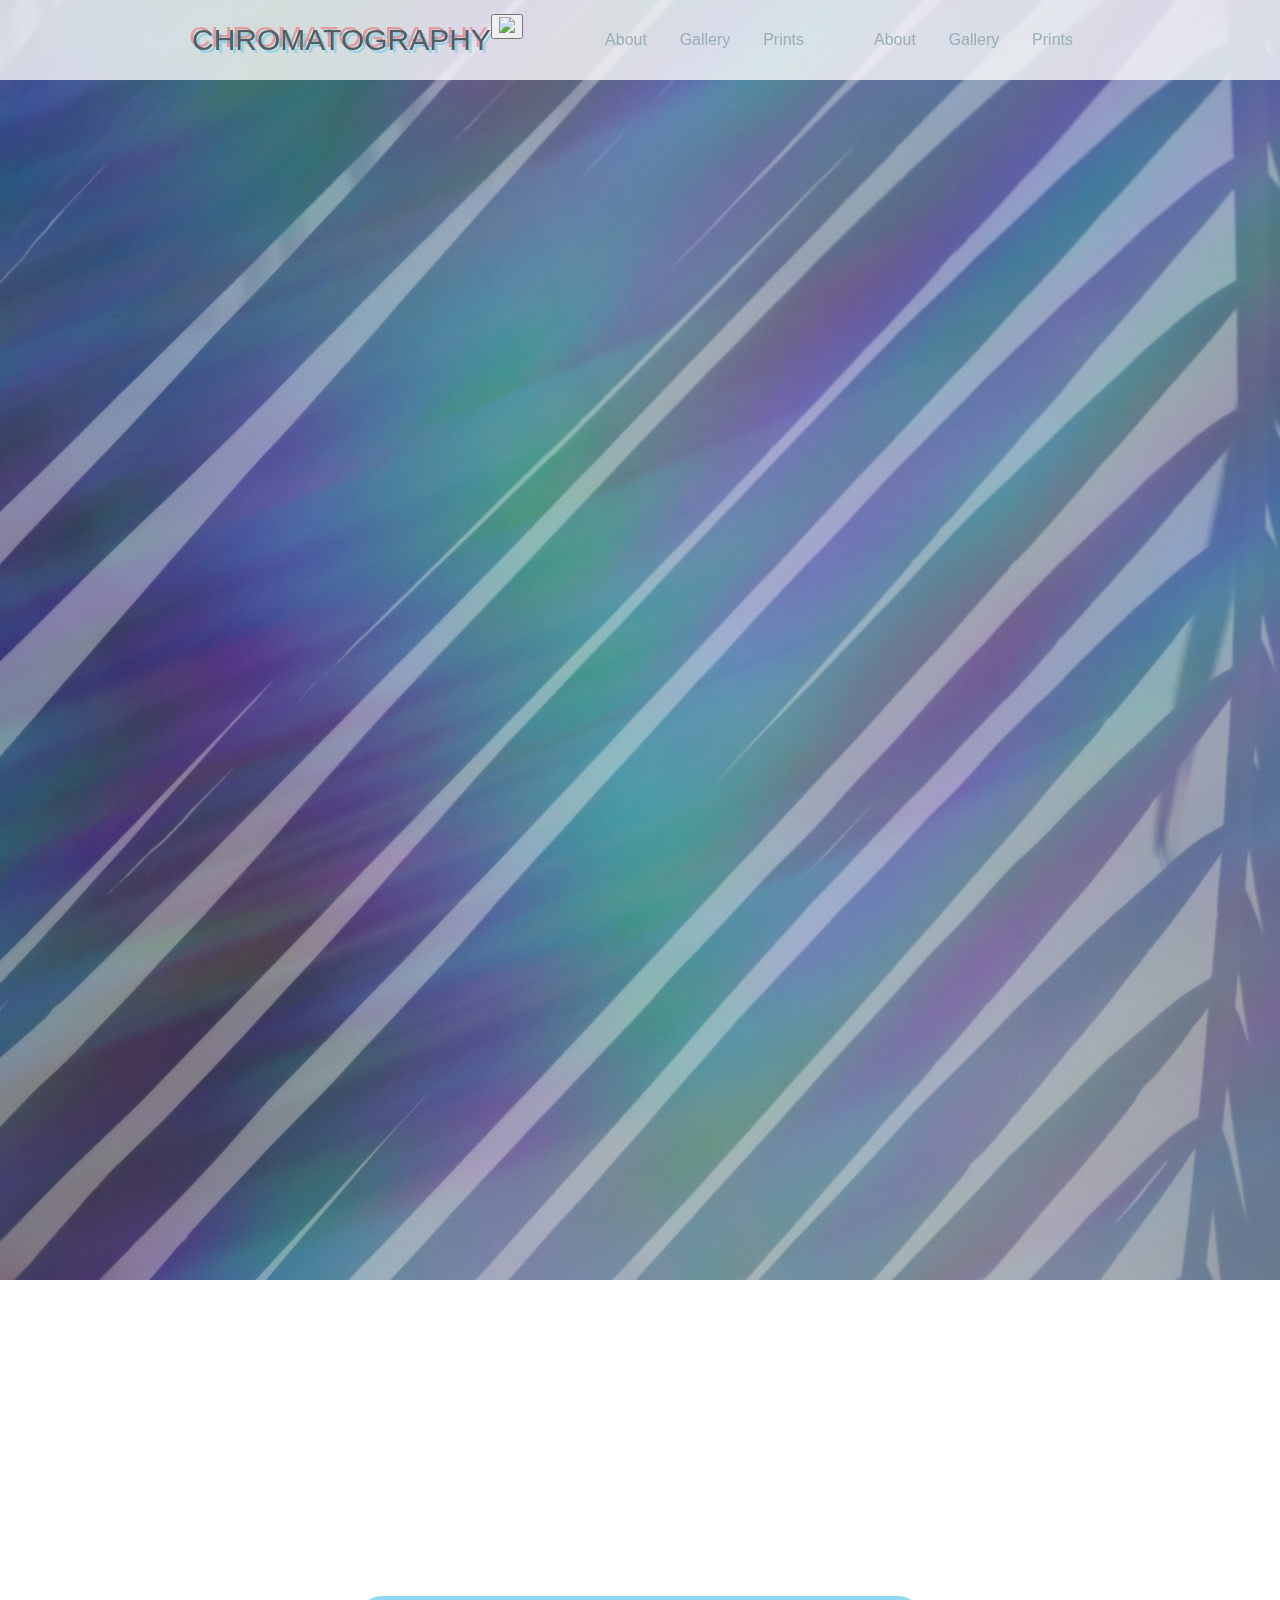
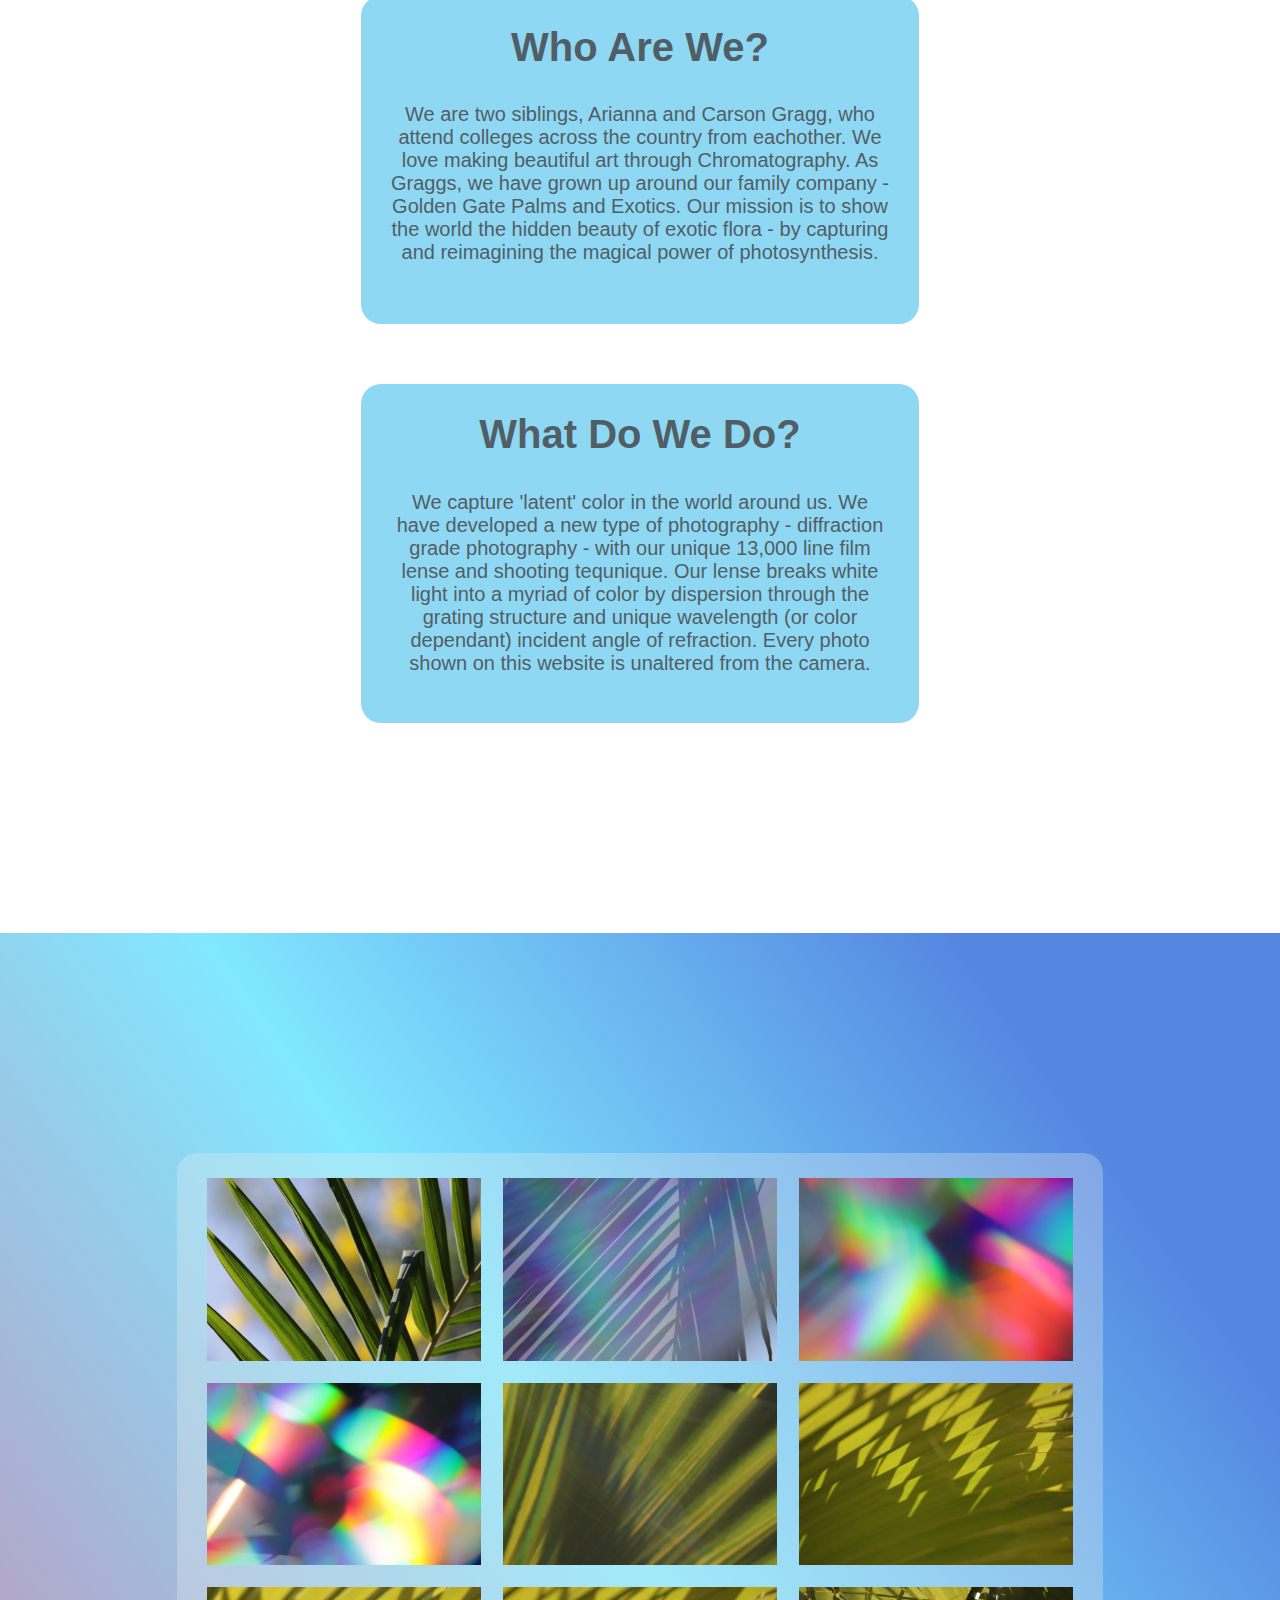
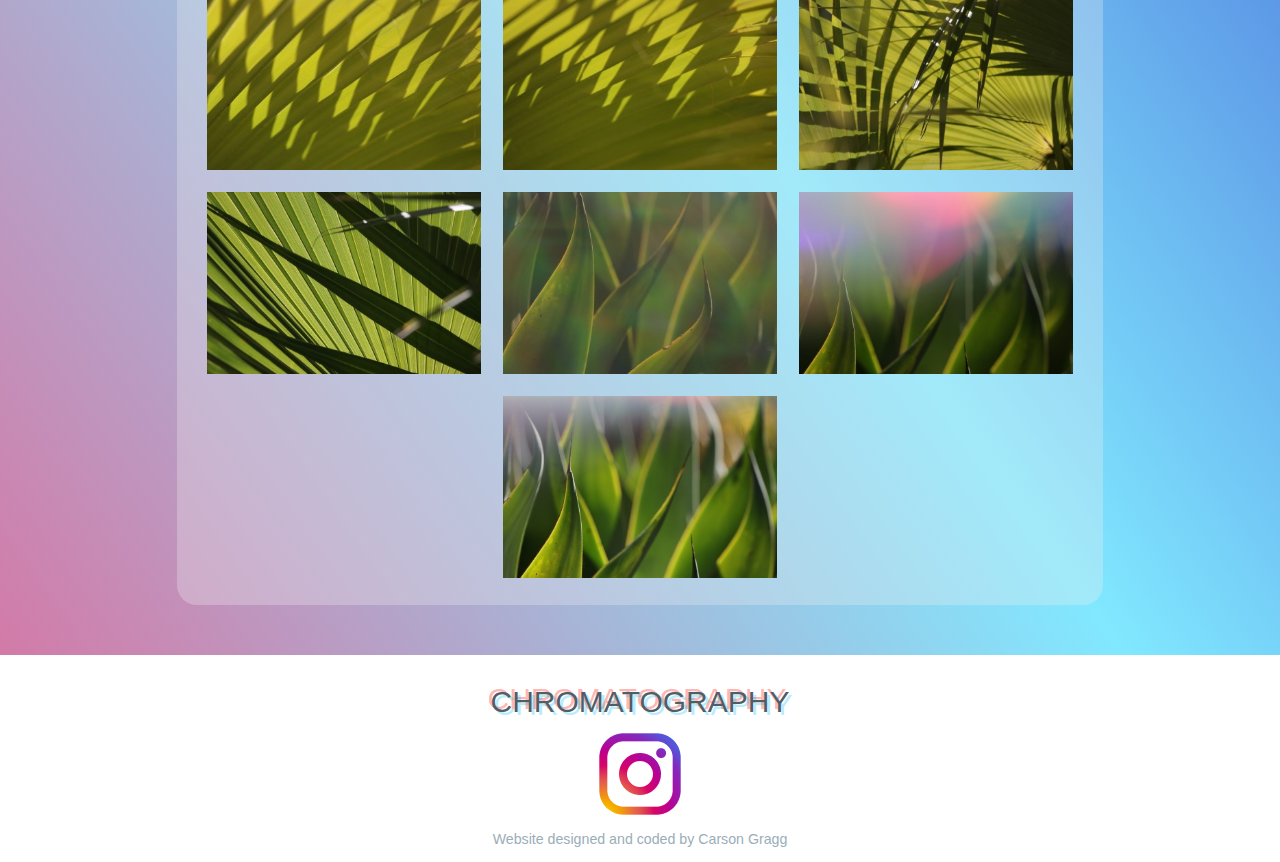
==== index.html @ 9934ed06 "Update index.html" ====
<!DOCTYPE html>
<html lang="en">
<title>CHROMATOGRAPHY</title>
<meta charset="UTF-8">
<meta name="viewport" content="width=device-width, initial-scale=1">
<link rel="stylesheet" href="style.css">
<link href="lightbox.min.css" rel="stylesheet" />
<link href="https://unpkg.com/aos@2.3.1/dist/aos.css" rel="stylesheet">
<style>
body {font-family: "Lato", sans-serif}
.mySlides {display: none}
</style>
<body>

<!-- Navbar -->




<!-- Page content -->
<div class="content" style="margin: 0 auto;">

  <!-- Automatic Slideshow Images -->
  <div class="mySlides display-container center">
    <div class="slide-container"><img class="slides" src="MainPhotos/2.JPG"></div>
    <div class="display-bottommiddle container text-white padding-32 hide-small">
    </div>
  </div>
  <div class="mySlides display-container center">
    <div class="slide-container"><img class="slides" src="MainPhotos/3.JPG"></div>
    <div class="display-bottommiddle container text-white padding-32 hide-small">
    </div>
  </div>
  <div class="mySlides display-container center">
    <div class="slide-container"><img class="slides" src="MainPhotos/13.JPG"></div>
    <div class="display-bottommiddle container text-white padding-32 hide-small">
    </div>
  </div>

<header id="header">
	<nav class="navbar">
		<nav class="navbar-container">
			<div class="nav-text">
				<a href="#top" target="_self">CHROMATOGRAPHY</a>
			</div>
			<div class="norm-nav">
				<ul>
					<a href="#about"><li>About</li></a>
					<a href="#gallery"><li>Gallery</li></a>
					<a href="#prints"><li>Prints</li></a>
				</ul>
			</div>
			<div class="mobile-nav">
				<button onclick="myFunction()" class="dropbtn"><img src="images/menu.png"></button>
				<ul>
					<a href="#about"><li>About</li></a>
					<a href="#gallery"><li>Gallery</li></a>
					<a href="#prints"><li>Prints</li></a>
				</ul>
			</div>
		</nav>
	</nav>
</header>

	<div class="about" id="about">
		<div class="container">
			<h1 data-aos="fade-down">WELCOME</h1>
			<div class="who">
				<h2>Who Are We?</h2>
				<p>We are two siblings, Arianna and Carson Gragg, who attend colleges across the country from eachother. We love making beautiful art through Chromatography. As Graggs, we have grown up around our family company - Golden Gate Palms and Exotics. Our mission is to show the world the hidden beauty of exotic flora - by capturing and reimagining the magical power of photosynthesis.</p><br>
			</div>
			<div class="what">
				<h2>What Do We Do?</h2>
				<p>We capture 'latent' color in the world around us. We have developed a new type of photography - diffraction grade photography - with our unique 13,000 line film lense and shooting tequnique. Our lense breaks white light into a myriad  of color by dispersion through the grating structure and unique wavelength (or color dependant) incident angle of refraction. Every photo shown on this website is unaltered from the camera.</p>
			</div>
		</div>
	</div>

	<div class="gallery" id="gallery">
		<h1 data-aos="fade-down">GALLERY</h1>
		<div class="gallery-container">
		  <a href="MainPhotos/1.JPG" data-lightbox="gal"><img src=MainPhotos/1s.jpg></a>
		  <a href="MainPhotos/2.JPG" data-lightbox="gal"><img src=MainPhotos/2s.jpg></a>
		  <a href="MainPhotos/3.JPG" data-lightbox="gal"><img src=MainPhotos/3s.jpg></a>
		  <a href="MainPhotos/4.JPG" data-lightbox="gal"><img src=MainPhotos/4s.jpg></a>
		  <a href="MainPhotos/5.JPG" data-lightbox="gal"><img src=MainPhotos/5s.jpg></a>
		  <a href="MainPhotos/6.JPG" data-lightbox="gal"><img src=MainPhotos/8s.jpg></a>
		  <a href="MainPhotos/7.JPG" data-lightbox="gal"><img src=MainPhotos/7s.jpg></a>
		  <a href="MainPhotos/8.JPG" data-lightbox="gal"><img src=MainPhotos/8s.jpg></a>
		  <a href="MainPhotos/9.JPG" data-lightbox="gal"><img src=MainPhotos/9s.jpg></a>
		  <a href="MainPhotos/10.JPG" data-lightbox="gal"><img src=MainPhotos/10s.jpg></a>
		  <a href="MainPhotos/11.JPG" data-lightbox="gal"><img src=MainPhotos/11s.jpg></a>
		  <a href="MainPhotos/13.JPG" data-lightbox="gal"><img src=MainPhotos/13s.jpg></a>
		  <a href="MainPhotos/12.JPG" data-lightbox="gal"><img src=MainPhotos/12s.jpg></a>
		</div>
    <div class="gallery-pad">
    </div>
	</div>

<!-- End Page Content -->
</div>

<!-- Footer -->
<footer>
  <div class="footer-container">
    <div class="nav-text">
      <a href="#top" target="_self">CHROMATOGRAPHY</a>
	  <a href="https://www.instagram.com/exoticflora_gallery/"><img src=images/ig.png></a>
	  <div>
	  </div>
      <p>Website designed and coded by Carson Gragg</p>
    </div>
	<div class="instagram">
	</div>
  </div>
</footer>





<script>
// Automatic Slideshow - change image every 4 seconds
var myIndex = 0;
carousel();

function carousel() {
  var i;
  var x = document.getElementsByClassName("mySlides");
  for (i = 0; i < x.length; i++) {
    x[i].style.display = "none";
  }
  myIndex++;
  if (myIndex > x.length) {myIndex = 1}
  x[myIndex-1].style.display = "block";
  setTimeout(carousel, 4000);
}




</script>

<script src="scripts.js" type="text/javascript"></script>
<script src="lightbox-plus-jquery.min.js" type="text/javascript"></script>
<script src="https://unpkg.com/aos@2.3.1/dist/aos.js"></script>

<script>
    lightbox.option({
      'disableScrolling': true;
      'wrapAround': true
    })
</script>
<script>
  AOS.init();
</script>
</body>
</html>
---- style.css ----
@import url('https://fonts.googleapis.com/css2?family=Roboto+Condensed:wght@300&display=swap')

*{
	margin:0;
	padding:0;
	box-sizing:border-box;
}

html{
	font-size: 10px;
	font-family: 'Roberto Condensed', halvetica, san-serif;
	scroll-behavior: smooth;
}

body{
	margin:0;
	background-color: #FFF;
}

.header{
	width: calc(100%-0px);
}

.navbar{
	background: transparent url(https://static.parastorage.com/services/skins/2.1229.80/images/wysiwyg/core/themes/base/shiny2button_bg.png) center bottom repeat-x;
	background-color: rgba(250,250,250,.8);
	width: 100%;
	height: 80px;
	font-weight: 100;
	line-height: 6rem;
	font-family: Arial,Helvetica,sans-serif;
	position: fixed;
	top: 0;
	margin: 0 auto;
	z-index: 3;
}

.navbar-container{
	width: 70%;
	margin: 0 auto;
	min-width: 350px;
}

.navbar ul{
	float: right;
	list-style: none;
	margin:0;
}

.navbar ul a li{
	display: inline-block;
	padding: 0 1.5rem;
	padding-top: 10px;
	padding-bottom: 8px;
}

.navbar ul a{
	text-decoration: none;
	color: rgb(154,174,184);
	font-size: 16px;
	cursor: pointer;
}

.navbar ul li:hover{
	background-color: rgba(10, 189, 240, 0.298039);
	color: #fff;
}

.nav-text{
	float: left;
	margin-top: 10px;

}

.nav-text a{

	color: rgb(81,94,101);
	text-shadow:rgba(10, 189, 240, 0.298039) 3px 3px 0px, rgba(254, 1, 1, 0.298039) -3px -3px 0px;
	font-size: 30px;
	text-decoration: none;
}

.about{
  padding-bottom: 200px;
	background-color: #FFF;
	text-align: Center;
}

h1{
	padding-top: 70px;
	padding-bottom: 70px;
	font-size: 70px;
	color: #FFF;
	text-shadow:rgba(10, 189, 240, 0.298039) 3px 3px 0px, rgba(254, 1, 1, 0.298039) -3px -3px 0px;
	min-width: 350px;
}

.who{
	background-color: rgba(44,181,232,.53);
	width:90%;
  padding: 5%;
  margin: 0 auto;
  margin-bottom: 60px;
  border-radius: 20px;
	max-width: 500px;
}

.who h2{
	margin-top:0;
}

.what{
	background-color: rgba(44,181,232,.53);
	width:90%;
	max-width: 500px;
	padding: 5%;
  margin: 0 auto;
  margin-bottom: 10px;
  border-radius: 20px;
}

.what h2{
	margin-top:0;
}

.gallery{
	background: linear-gradient(55deg, #d37aa8 0%, #81e8ff 51%, #5587e1 85%);
	text-align: center;
}

.gallery h1{
	margin:0;
}

.gallery-container{
	background-color: rgba(240,240,240,.3);
	width:70%;
	min-width: 350px;
	margin: 0 auto;
	padding:15px;
  border-radius: 20px;
}

.gallery-container img{
  min-width: 200px;
  max-width: 400px;
	width:30.5%;
  padding:10px;
	transition: .7s;
}

.gallery-container img:hover{
	transform: scale(1.03);
	filter:hue-rotate(15deg);
	filter:drop-shadow(0px 0px 10px gray);
}

.gallery-pad{
  height: 50px;
}

footer img{
	margin-top: 5px;
}

.footer-container{
  width: 350px;
  margin: 0 auto;
  text-align: center;
  padding-top: 20px;
  padding-bottom: 20px;
}

footer p{
  color: rgb(154,174,184);
  font-size: 14.2px;
  margin-top: 0;
  margin-bottom: 15px;
}

h2{
	font-size: 40px;
	color: rgb(81,94,101);
}

p{
	font-size: 20px;
	color: rgb(81,94,101);
}

.container{
	width: 45%;
	min-width:350px;
	margin: 0 auto;
}

@media only screen and (max-width:1118px) {
  /* For tablets: */
  .gallery-container img{
	 width:45%;
  }
}
@media only screen and (max-width:650px) {
  /* For mobile phones: */
    .gallery-container img{
	 width:96%;
  }
	h1{
		font-size:60px;
	}
	.what{
		border-radius: 0px;
	}
	.who{
		border-radius: 0px;
	}
	.container{
		width:100%;
	}
	.gallery-container{
		border-radius: 0px;
		padding-left: 0px;
		padding-right: 0px;
	}
	.gallery-container img{
		
		padding-left: 0px;
		padding-right: 0px;
	}
  }
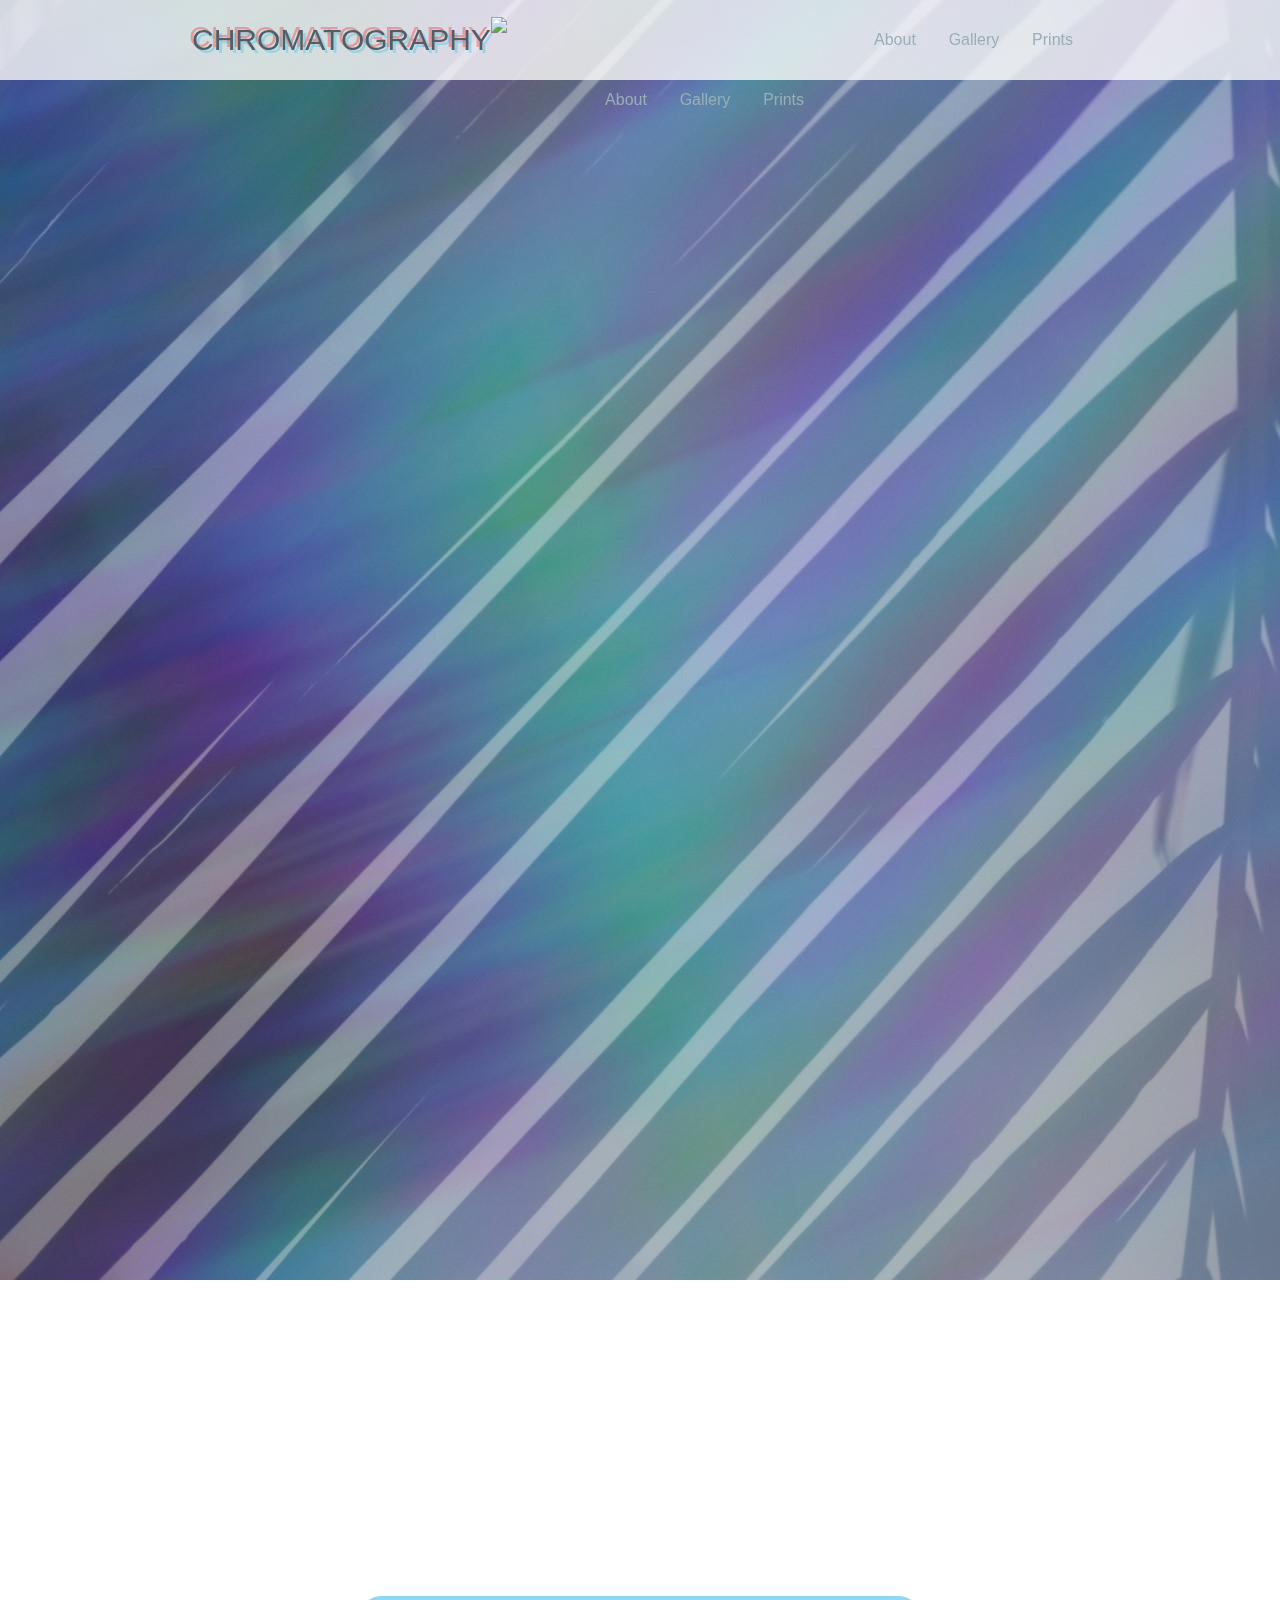
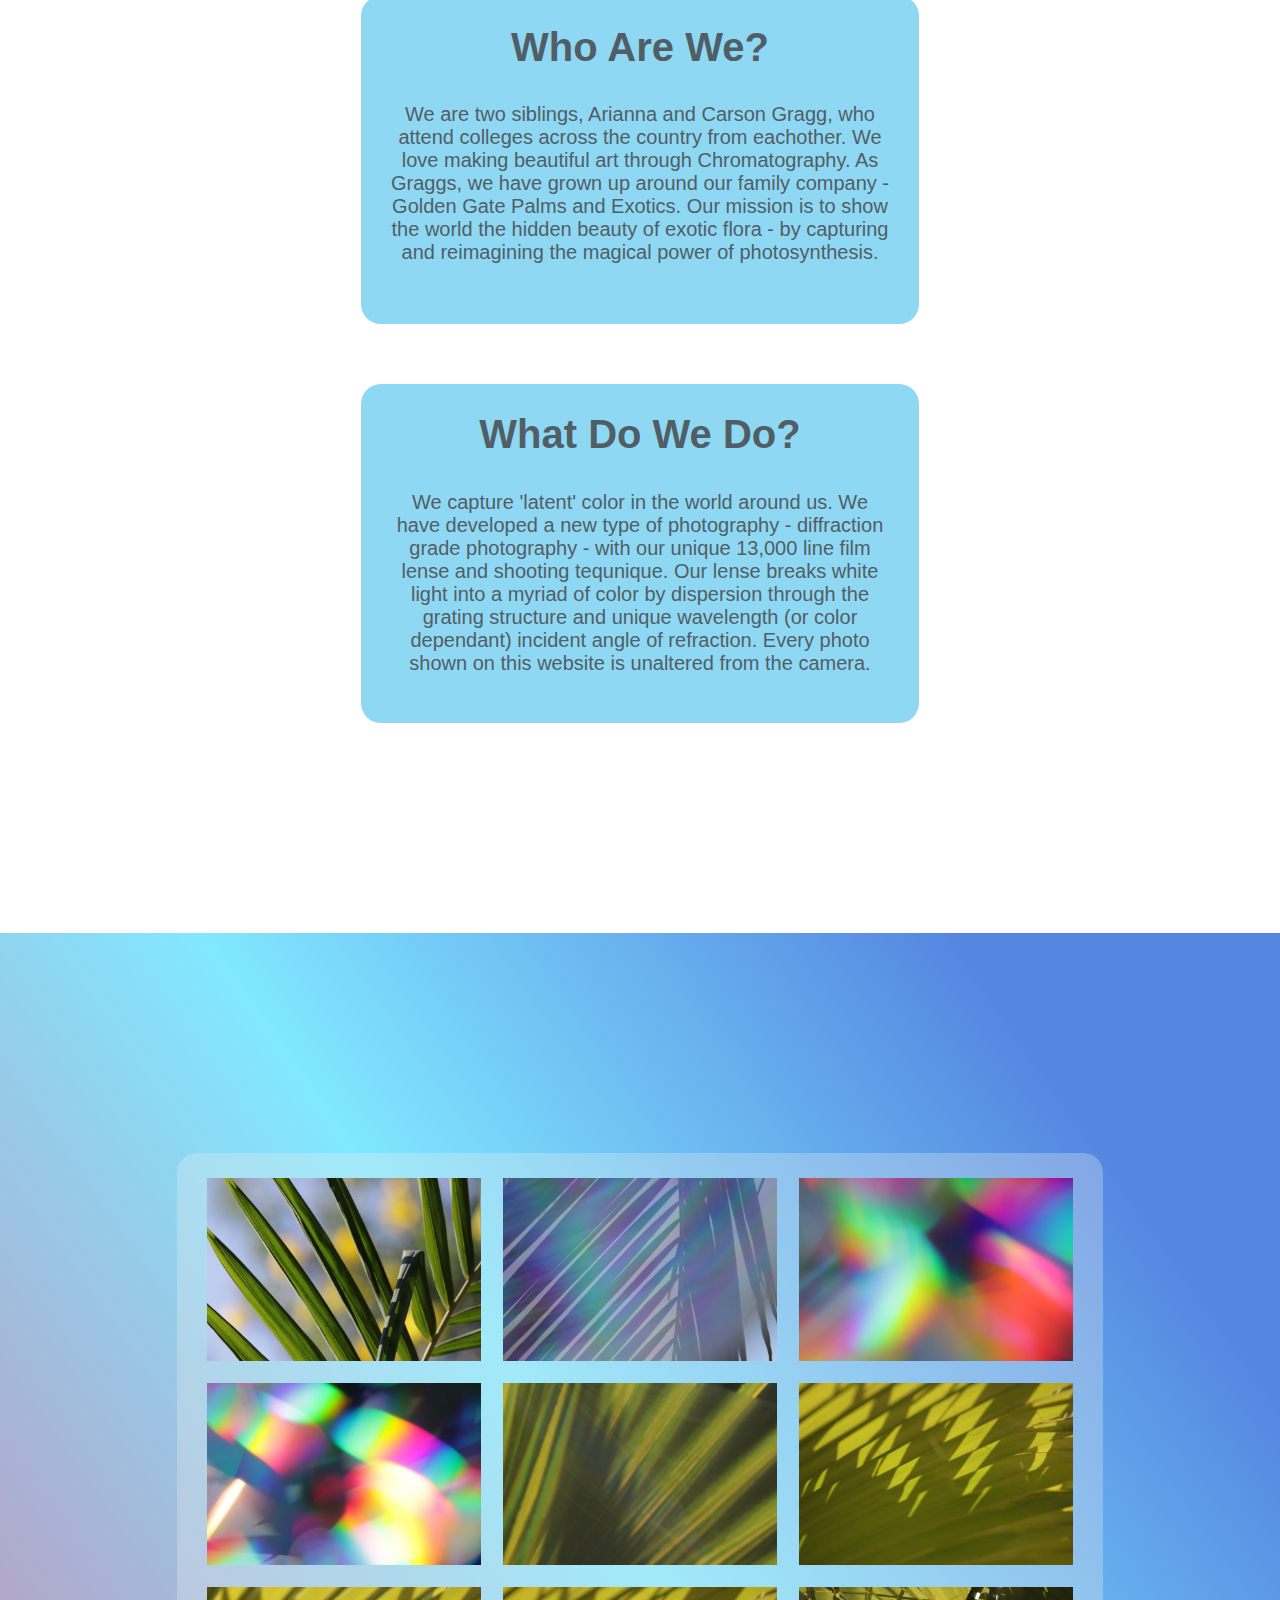
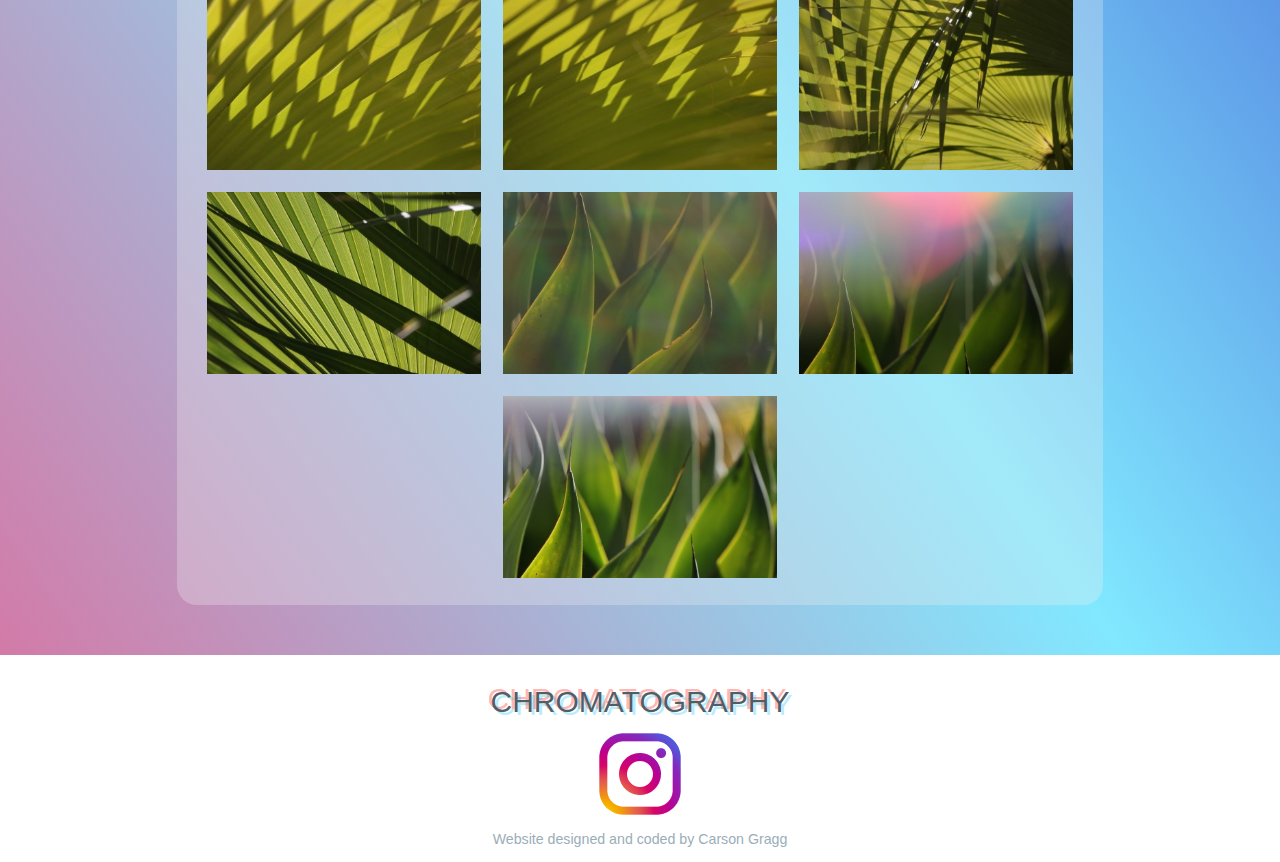
==== commit 1c1dec85: "Update index.html" ====
--- a/index.html
+++ b/index.html
@@ -51,8 +51,8 @@
 				</ul>
 			</div>
 			<div class="mobile-nav">
-				<button onclick="myFunction()" class="dropbtn"><img src="images/menu.png"></button>
-				<ul>
+				<div onclick="myFunction()" class="dropbtn"><img src="images/menu.png"></div>
+				<ul class="dropdown" id="myDropdown">
 					<a href="#about"><li>About</li></a>
 					<a href="#gallery"><li>Gallery</li></a>
 					<a href="#prints"><li>Prints</li></a>
@@ -136,8 +136,27 @@
   setTimeout(carousel, 4000);
 }
 
+</script>
+<script>
+/* When the user clicks on the button,
+toggle between hiding and showing the dropdown content */
+function myFunction() {
+  document.getElementById("myDropdown").classList.toggle("show");
+}
 
-
+// Close the dropdown menu if the user clicks outside of it
+window.onclick = function(event) {
+  if (!event.target.matches('.dropbtn')) {
+    var dropdowns = document.getElementsByClassName("dropdown-content");
+    var i;
+    for (i = 0; i < dropdowns.length; i++) {
+      var openDropdown = dropdowns[i];
+      if (openDropdown.classList.contains('show')) {
+        openDropdown.classList.remove('show');
+      }
+    }
+  }
+}
 
 </script>
 
@@ -147,7 +166,7 @@
 
 <script>
     lightbox.option({
-      'disableScrolling': true;
+      'disableScrolling': true
       'wrapAround': true
     })
 </script>
@@ -156,4 +175,3 @@
 </script>
 </body>
 </html>
-	
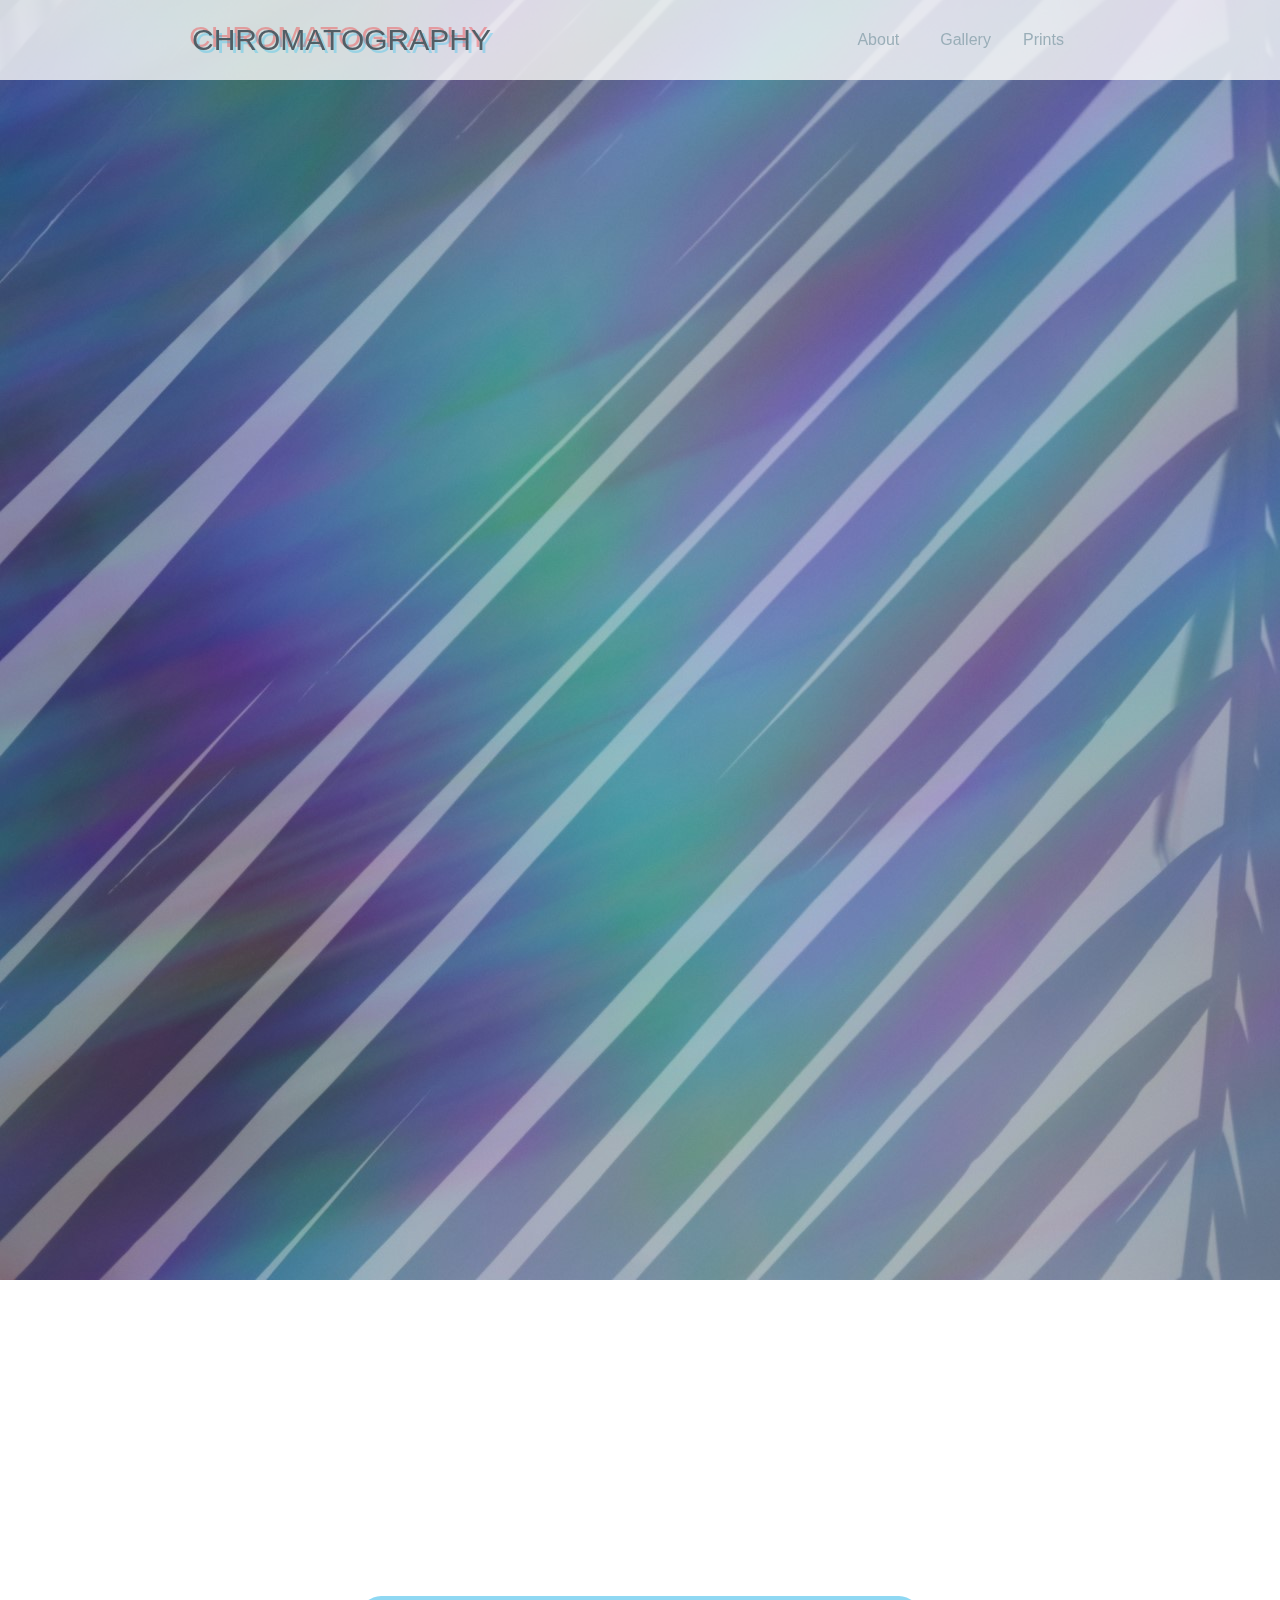
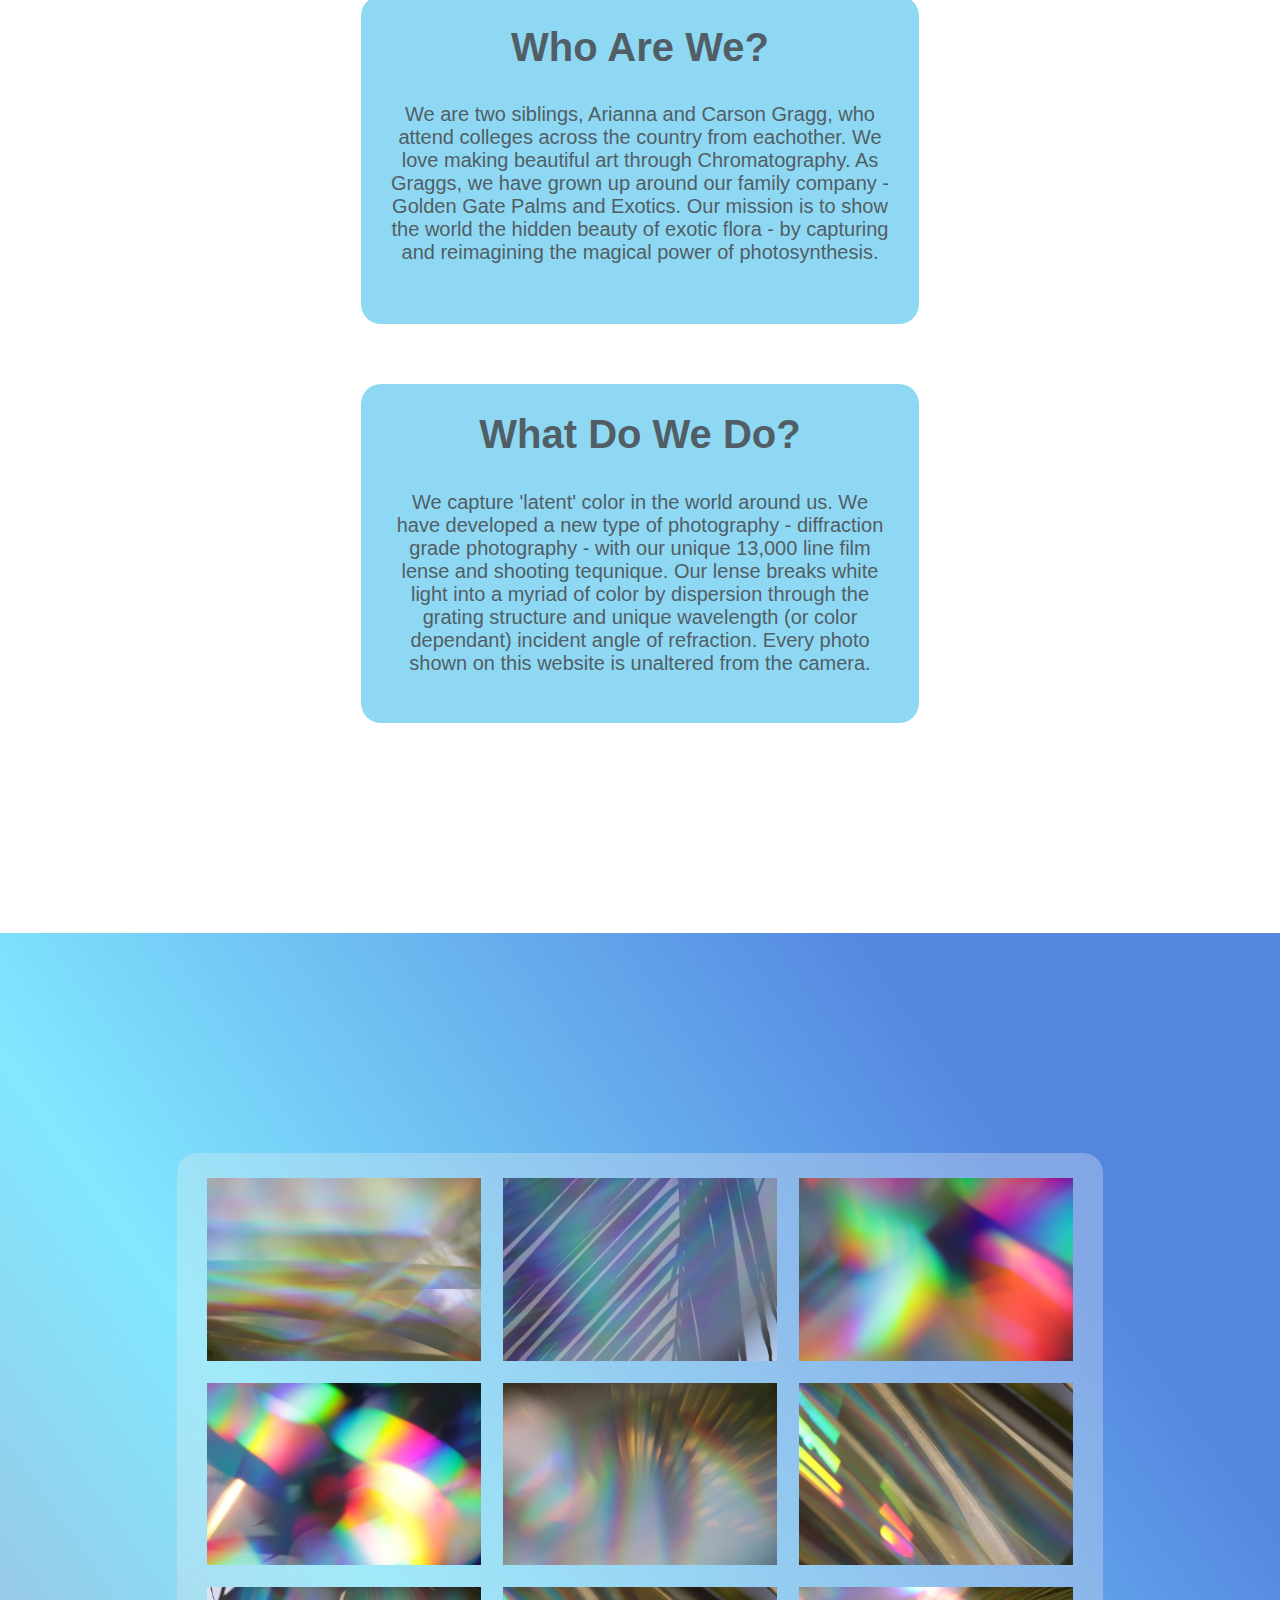
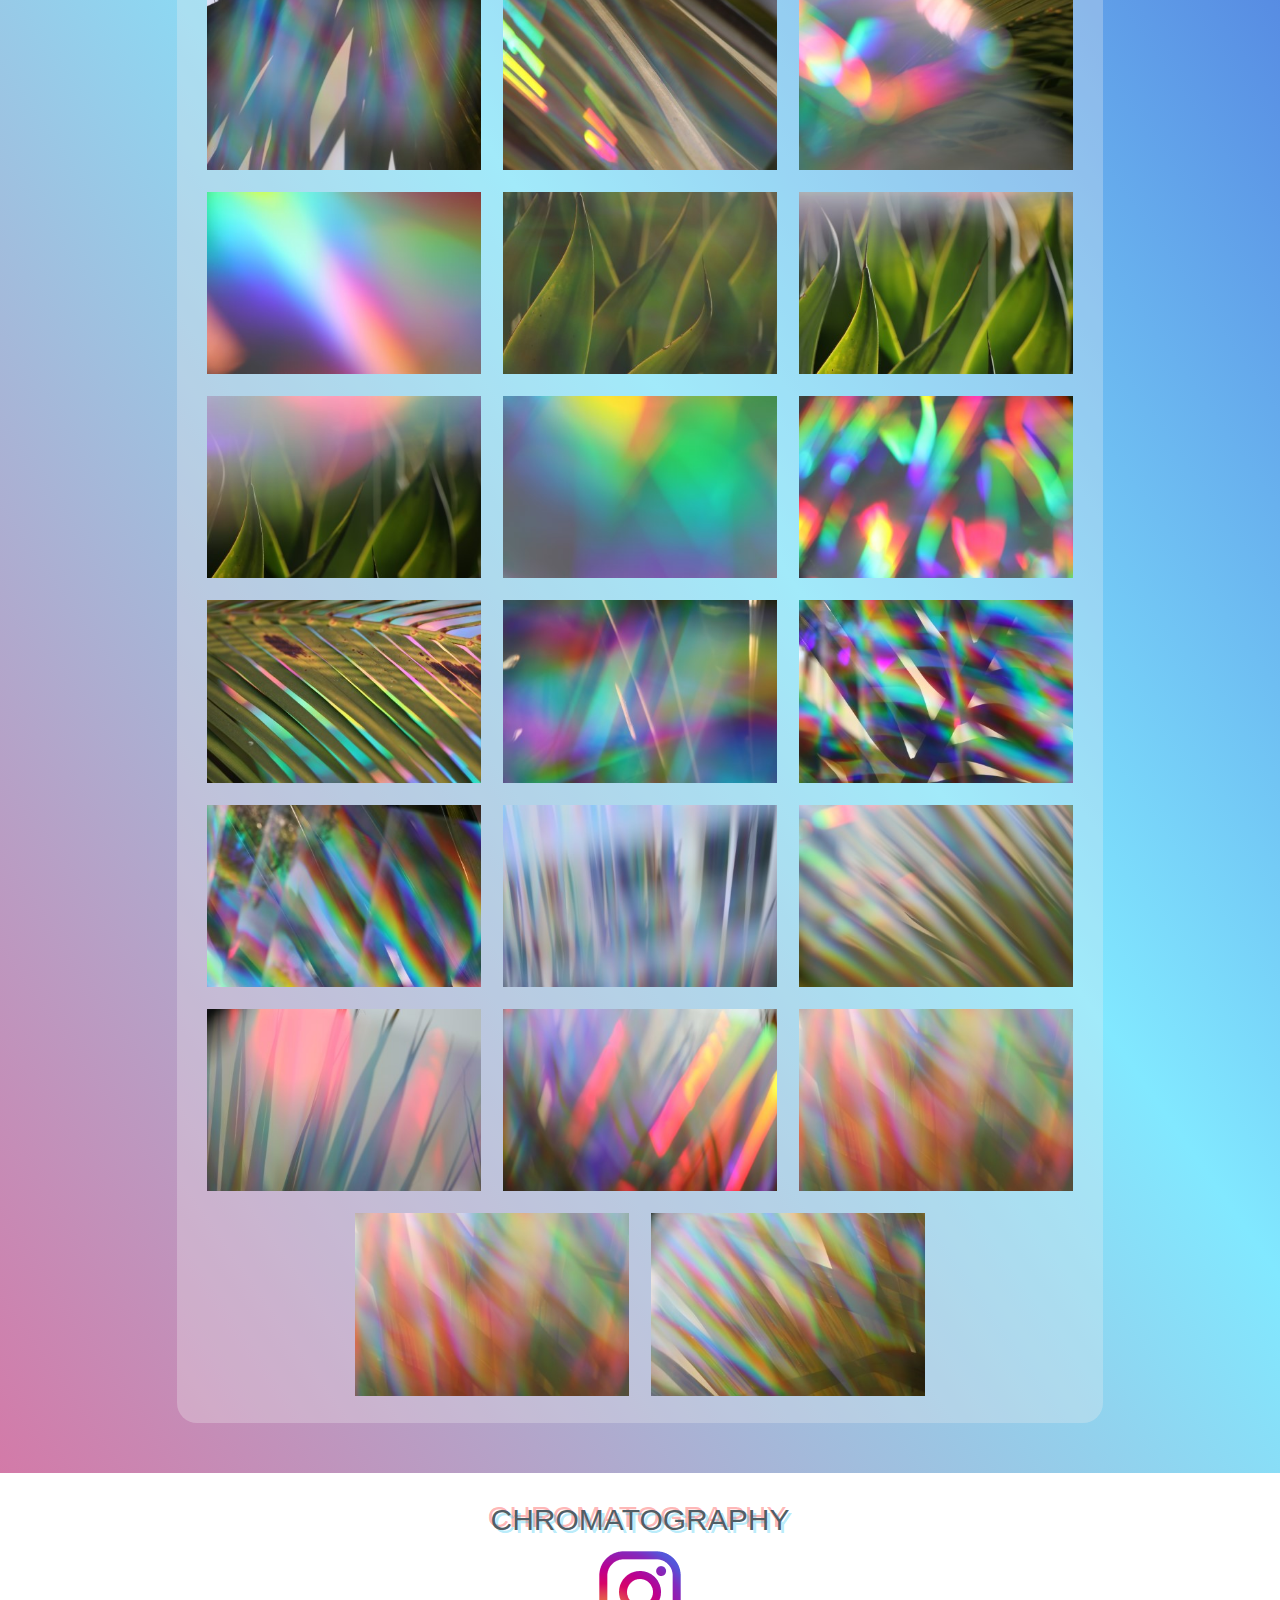
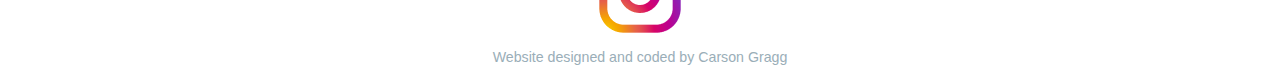
==== commit 048bc0b1: "Update index.html" ====
--- a/index.html
+++ b/index.html
@@ -90,8 +90,21 @@
 		  <a href="MainPhotos/9.JPG" data-lightbox="gal"><img src=MainPhotos/9s.jpg></a>
 		  <a href="MainPhotos/10.JPG" data-lightbox="gal"><img src=MainPhotos/10s.jpg></a>
 		  <a href="MainPhotos/11.JPG" data-lightbox="gal"><img src=MainPhotos/11s.jpg></a>
+		  <a href="MainPhotos/12.JPG" data-lightbox="gal"><img src=MainPhotos/12s.jpg></a>
 		  <a href="MainPhotos/13.JPG" data-lightbox="gal"><img src=MainPhotos/13s.jpg></a>
-		  <a href="MainPhotos/12.JPG" data-lightbox="gal"><img src=MainPhotos/12s.jpg></a>
+		  <a href="MainPhotos/14.JPG" data-lightbox="gal"><img src=MainPhotos/14s.jpg></a>
+		  <a href="MainPhotos/15.JPG" data-lightbox="gal"><img src=MainPhotos/15s.jpg></a>
+		  <a href="MainPhotos/16.JPG" data-lightbox="gal"><img src=MainPhotos/16s.jpg></a>
+		  <a href="MainPhotos/17.JPG" data-lightbox="gal"><img src=MainPhotos/17s.jpg></a>
+		  <a href="MainPhotos/18.JPG" data-lightbox="gal"><img src=MainPhotos/18s.jpg></a>
+		  <a href="MainPhotos/19.JPG" data-lightbox="gal"><img src=MainPhotos/19s.jpg></a>
+		  <a href="MainPhotos/20.JPG" data-lightbox="gal"><img src=MainPhotos/20s.jpg></a>
+		  <a href="MainPhotos/21.JPG" data-lightbox="gal"><img src=MainPhotos/21s.jpg></a>
+		  <a href="MainPhotos/22.JPG" data-lightbox="gal"><img src=MainPhotos/22s.jpg></a>
+		  <a href="MainPhotos/23.JPG" data-lightbox="gal"><img src=MainPhotos/23s.jpg></a>
+		  <a href="MainPhotos/24.JPG" data-lightbox="gal"><img src=MainPhotos/24s.jpg></a>
+		  <a href="MainPhotos/25.JPG" data-lightbox="gal"><img src=MainPhotos/25s.jpg></a>
+		  <a href="MainPhotos/26.JPG" data-lightbox="gal"><img src=MainPhotos/26s.jpg></a>
 		</div>
     <div class="gallery-pad">
     </div>
--- a/style.css
+++ b/style.css
@@ -41,6 +41,40 @@
 	min-width: 350px;
 }
 
+.mobile-nav{
+	display: none;
+	float: right;
+	position: relative;
+}
+
+.mobile-nav img{
+	width: 69px;
+	margin-top:4px;
+}
+
+.dropbtn{
+	width: 80.69px;
+}
+
+.dropdown{
+	display: none;
+	top: 80px;
+	float: left;
+  background-color: #f1f1f1;
+  box-shadow: 0px 8px 16px 0px rgba(0,0,0,0.2);
+  z-index: 1;
+  margin: 0;
+  padding: 0;
+}
+
+.mobile-nav a {
+  color: black;
+  text-decoration: none;
+  display: block;
+}
+
+.show {display:block;}
+
 .navbar ul{
 	float: right;
 	list-style: none;
@@ -52,6 +86,7 @@
 	padding: 0 1.5rem;
 	padding-top: 10px;
 	padding-bottom: 8px;
+	width: 50px;
 }
 
 .navbar ul a{
@@ -194,11 +229,37 @@
 	margin: 0 auto;
 }
 
+
+.slide-container{
+	height: 100%;
+	width: 100%;
+	overflow: hidden;
+}
+
+.slides{
+	margin: 0 auto;
+}
+
 @media only screen and (max-width:1118px) {
   /* For tablets: */
   .gallery-container img{
 	 width:45%;
   }
+}
+@media only screen and (max-width:850px){
+	
+	.norm-nav{
+		display: none;
+	}
+	.mobile-nav{
+		display: inline-block;
+	}
+	.navbar ul{
+		float: left;
+	}
+	.navbar-container{
+		width:95%;
+	}
 }
 @media only screen and (max-width:650px) {
   /* For mobile phones: */
@@ -221,11 +282,20 @@
 		border-radius: 0px;
 		padding-left: 0px;
 		padding-right: 0px;
+		width: 100%;
+		margin: 0;
 	}
 	.gallery-container img{
 		
 		padding-left: 0px;
 		padding-right: 0px;
 	}
+	.gallery-pad{
+		height: 0px;
+	}
+	.nav-text a{
+		font-size:27px;
+	}
+	
   }
 
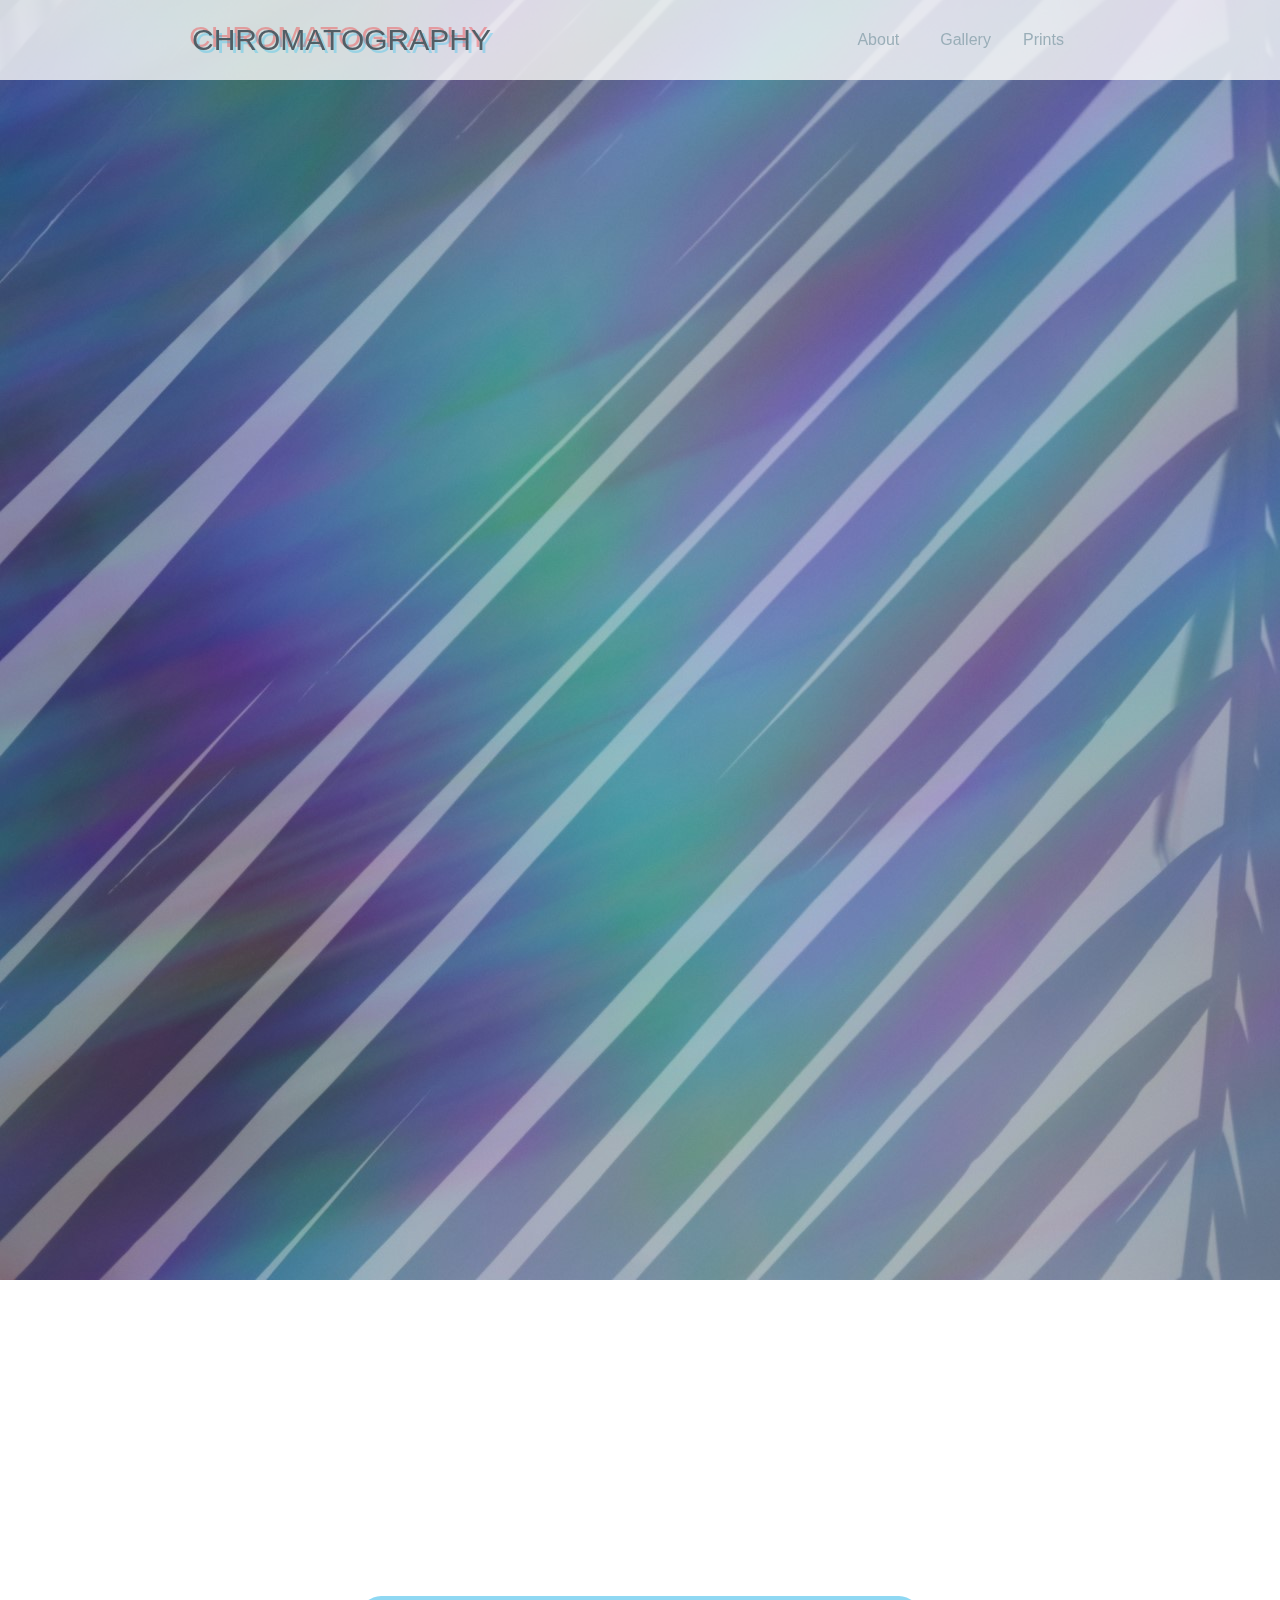
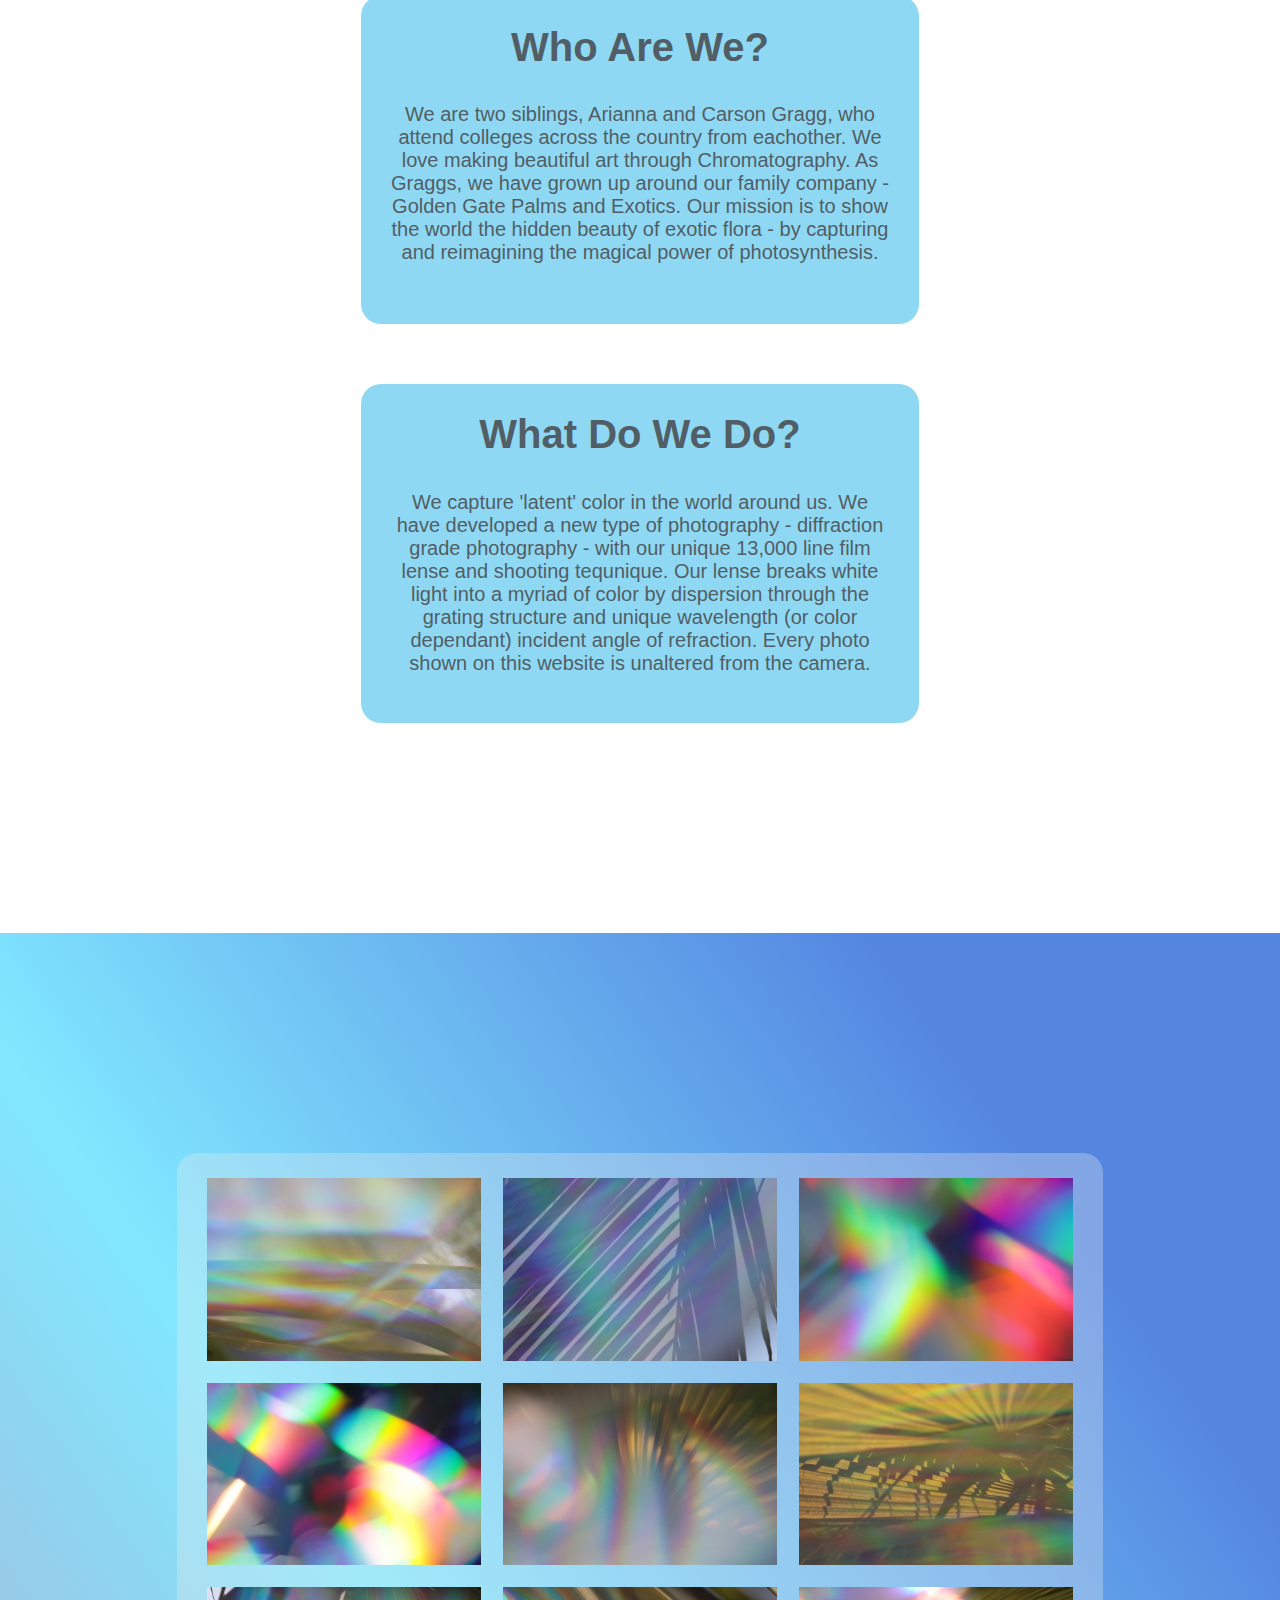
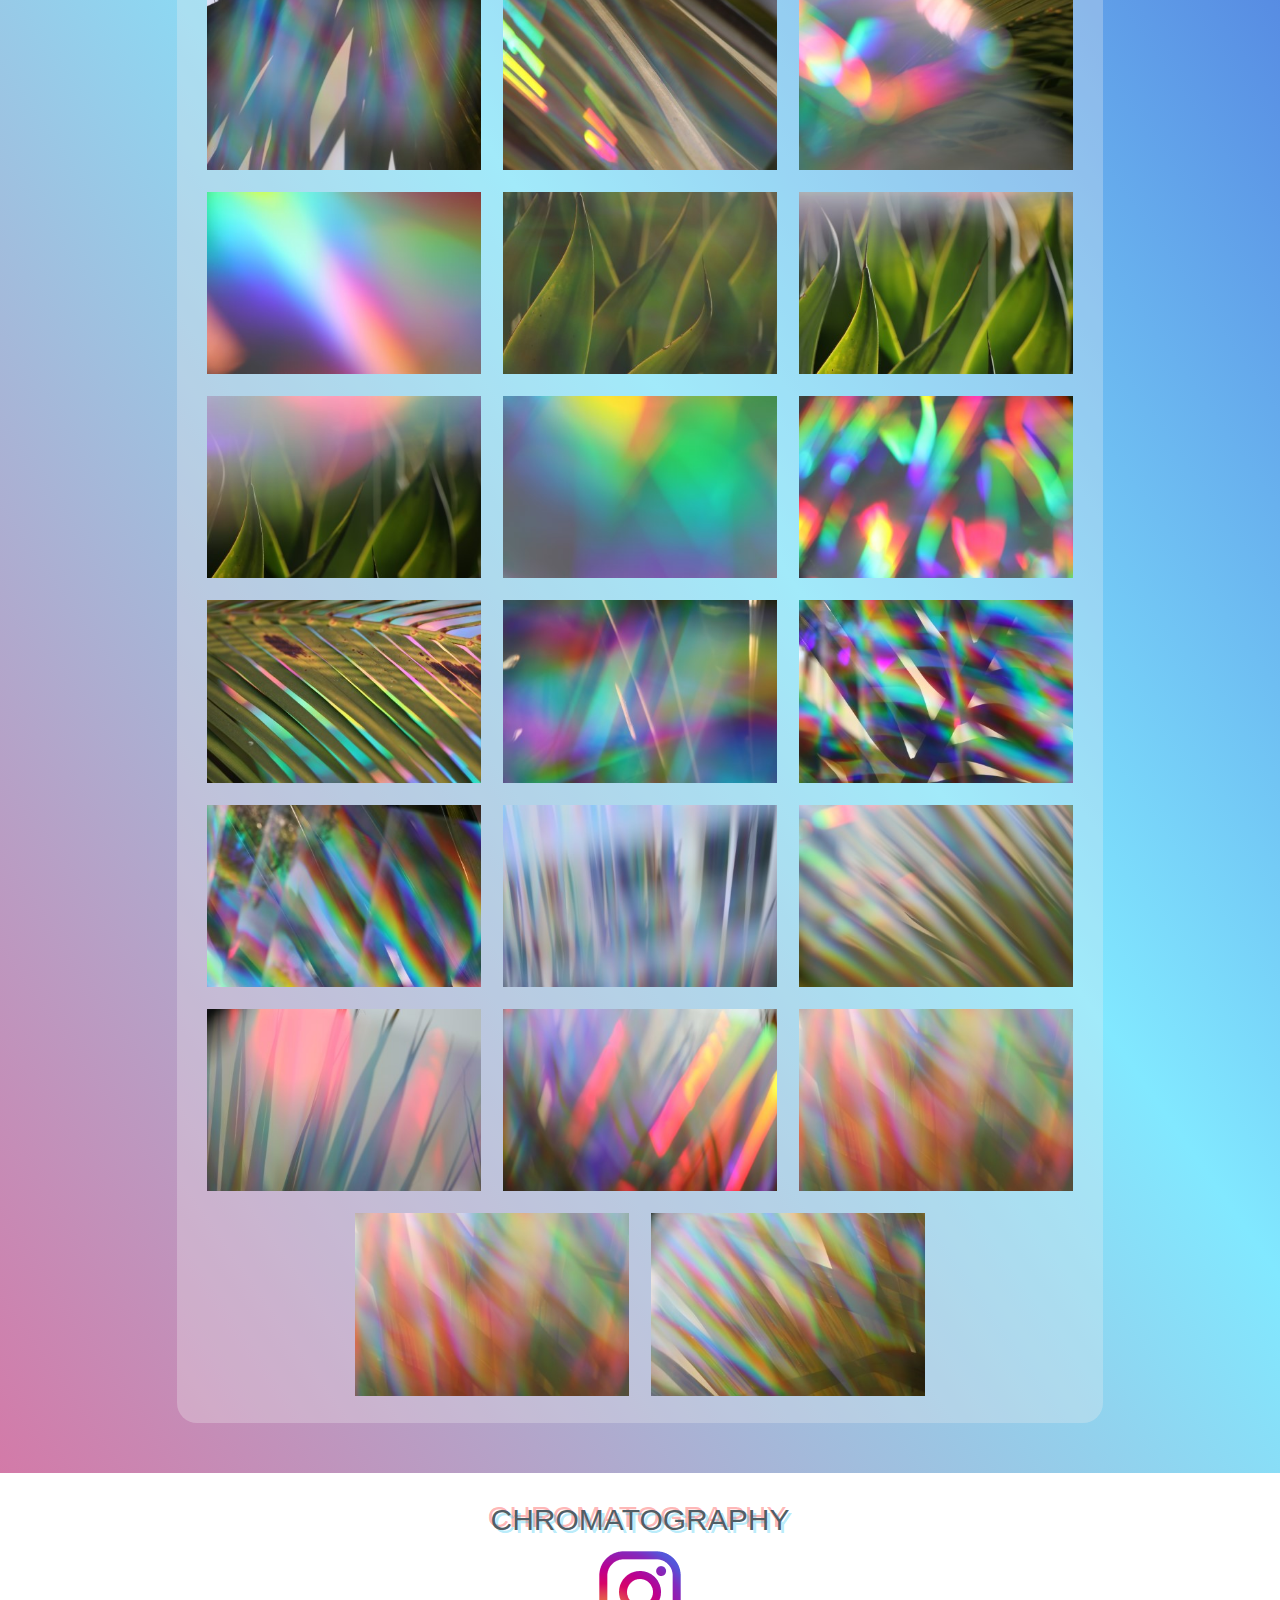
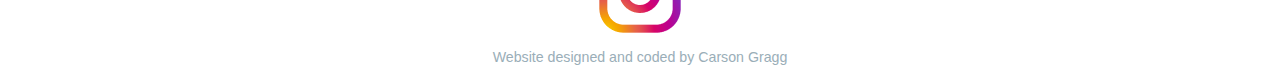
==== commit 72d2823e: "Update index.html" ====
--- a/index.html
+++ b/index.html
@@ -79,32 +79,32 @@
 	<div class="gallery" id="gallery">
 		<h1 data-aos="fade-down">GALLERY</h1>
 		<div class="gallery-container">
-		  <a href="MainPhotos/1.JPG" data-lightbox="gal"><img src=MainPhotos/1s.jpg></a>
+		  <a href="MainPhotos/1.jpg" data-lightbox="gal"><img src=MainPhotos/1s.jpg></a>
 		  <a href="MainPhotos/2.JPG" data-lightbox="gal"><img src=MainPhotos/2s.jpg></a>
 		  <a href="MainPhotos/3.JPG" data-lightbox="gal"><img src=MainPhotos/3s.jpg></a>
 		  <a href="MainPhotos/4.JPG" data-lightbox="gal"><img src=MainPhotos/4s.jpg></a>
-		  <a href="MainPhotos/5.JPG" data-lightbox="gal"><img src=MainPhotos/5s.jpg></a>
-		  <a href="MainPhotos/6.JPG" data-lightbox="gal"><img src=MainPhotos/8s.jpg></a>
-		  <a href="MainPhotos/7.JPG" data-lightbox="gal"><img src=MainPhotos/7s.jpg></a>
-		  <a href="MainPhotos/8.JPG" data-lightbox="gal"><img src=MainPhotos/8s.jpg></a>
-		  <a href="MainPhotos/9.JPG" data-lightbox="gal"><img src=MainPhotos/9s.jpg></a>
-		  <a href="MainPhotos/10.JPG" data-lightbox="gal"><img src=MainPhotos/10s.jpg></a>
+		  <a href="MainPhotos/5.jpg" data-lightbox="gal"><img src=MainPhotos/5s.jpg></a>
+		  <a href="MainPhotos/6.JPG" data-lightbox="gal"><img src=MainPhotos/6s.jpg></a>
+		  <a href="MainPhotos/7.jpg" data-lightbox="gal"><img src=MainPhotos/7s.jpg></a>
+		  <a href="MainPhotos/8.jpg" data-lightbox="gal"><img src=MainPhotos/8s.jpg></a>
+		  <a href="MainPhotos/9.jpg" data-lightbox="gal"><img src=MainPhotos/9s.jpg></a>
+		  <a href="MainPhotos/10.jpg" data-lightbox="gal"><img src=MainPhotos/10s.jpg></a>
 		  <a href="MainPhotos/11.JPG" data-lightbox="gal"><img src=MainPhotos/11s.jpg></a>
 		  <a href="MainPhotos/12.JPG" data-lightbox="gal"><img src=MainPhotos/12s.jpg></a>
 		  <a href="MainPhotos/13.JPG" data-lightbox="gal"><img src=MainPhotos/13s.jpg></a>
-		  <a href="MainPhotos/14.JPG" data-lightbox="gal"><img src=MainPhotos/14s.jpg></a>
-		  <a href="MainPhotos/15.JPG" data-lightbox="gal"><img src=MainPhotos/15s.jpg></a>
-		  <a href="MainPhotos/16.JPG" data-lightbox="gal"><img src=MainPhotos/16s.jpg></a>
-		  <a href="MainPhotos/17.JPG" data-lightbox="gal"><img src=MainPhotos/17s.jpg></a>
-		  <a href="MainPhotos/18.JPG" data-lightbox="gal"><img src=MainPhotos/18s.jpg></a>
-		  <a href="MainPhotos/19.JPG" data-lightbox="gal"><img src=MainPhotos/19s.jpg></a>
-		  <a href="MainPhotos/20.JPG" data-lightbox="gal"><img src=MainPhotos/20s.jpg></a>
-		  <a href="MainPhotos/21.JPG" data-lightbox="gal"><img src=MainPhotos/21s.jpg></a>
-		  <a href="MainPhotos/22.JPG" data-lightbox="gal"><img src=MainPhotos/22s.jpg></a>
-		  <a href="MainPhotos/23.JPG" data-lightbox="gal"><img src=MainPhotos/23s.jpg></a>
-		  <a href="MainPhotos/24.JPG" data-lightbox="gal"><img src=MainPhotos/24s.jpg></a>
-		  <a href="MainPhotos/25.JPG" data-lightbox="gal"><img src=MainPhotos/25s.jpg></a>
-		  <a href="MainPhotos/26.JPG" data-lightbox="gal"><img src=MainPhotos/26s.jpg></a>
+		  <a href="MainPhotos/14.jpg" data-lightbox="gal"><img src=MainPhotos/14s.jpg></a>
+		  <a href="MainPhotos/15.jpg" data-lightbox="gal"><img src=MainPhotos/15s.jpg></a>
+		  <a href="MainPhotos/16.jpg" data-lightbox="gal"><img src=MainPhotos/16s.jpg></a>
+		  <a href="MainPhotos/17.jpg" data-lightbox="gal"><img src=MainPhotos/17s.jpg></a>
+		  <a href="MainPhotos/18.jpg" data-lightbox="gal"><img src=MainPhotos/18s.jpg></a>
+		  <a href="MainPhotos/19.jpg" data-lightbox="gal"><img src=MainPhotos/19s.jpg></a>
+		  <a href="MainPhotos/20.jpg" data-lightbox="gal"><img src=MainPhotos/20s.jpg></a>
+		  <a href="MainPhotos/21.jpg" data-lightbox="gal"><img src=MainPhotos/21s.jpg></a>
+		  <a href="MainPhotos/22.jpg" data-lightbox="gal"><img src=MainPhotos/22s.jpg></a>
+		  <a href="MainPhotos/23.jpg" data-lightbox="gal"><img src=MainPhotos/23s.jpg></a>
+		  <a href="MainPhotos/24.jpg" data-lightbox="gal"><img src=MainPhotos/24s.jpg></a>
+		  <a href="MainPhotos/25.jpg" data-lightbox="gal"><img src=MainPhotos/25s.jpg></a>
+		  <a href="MainPhotos/26.jpg" data-lightbox="gal"><img src=MainPhotos/26s.jpg></a>
 		</div>
     <div class="gallery-pad">
     </div>
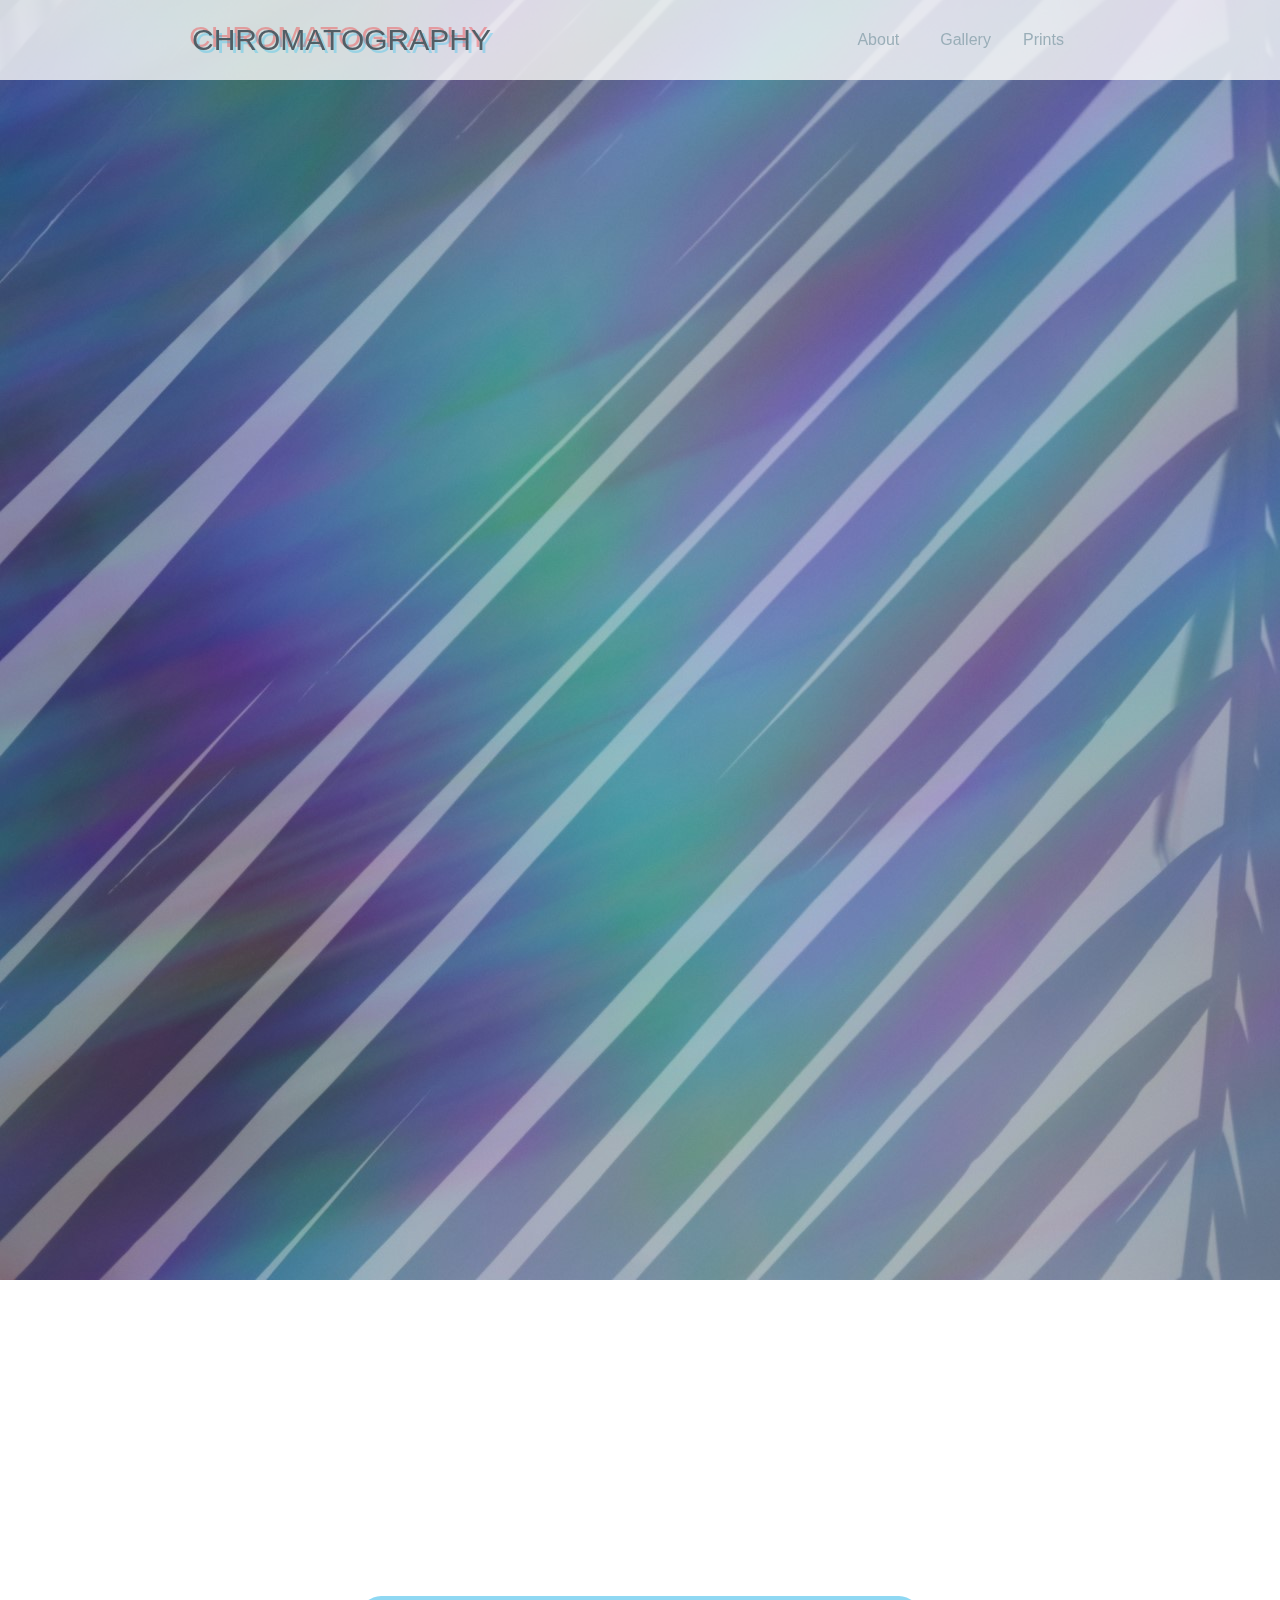
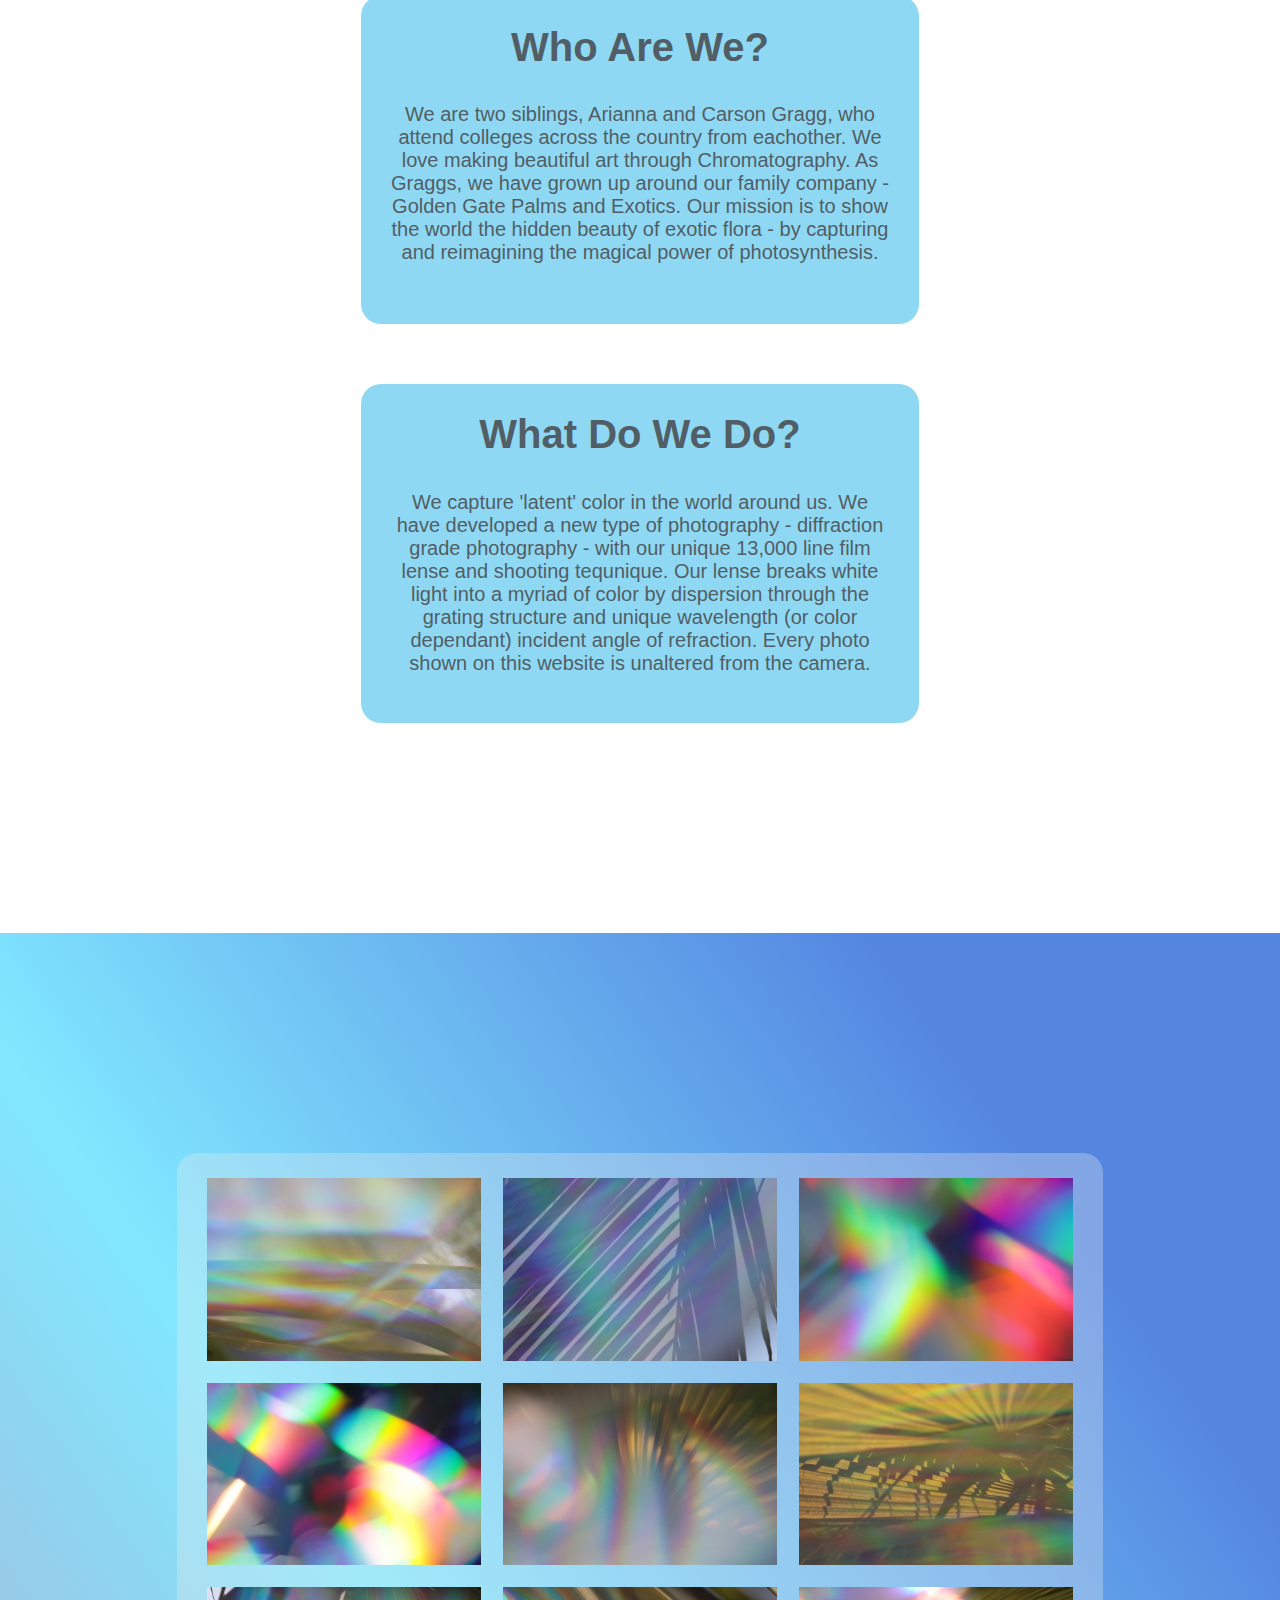
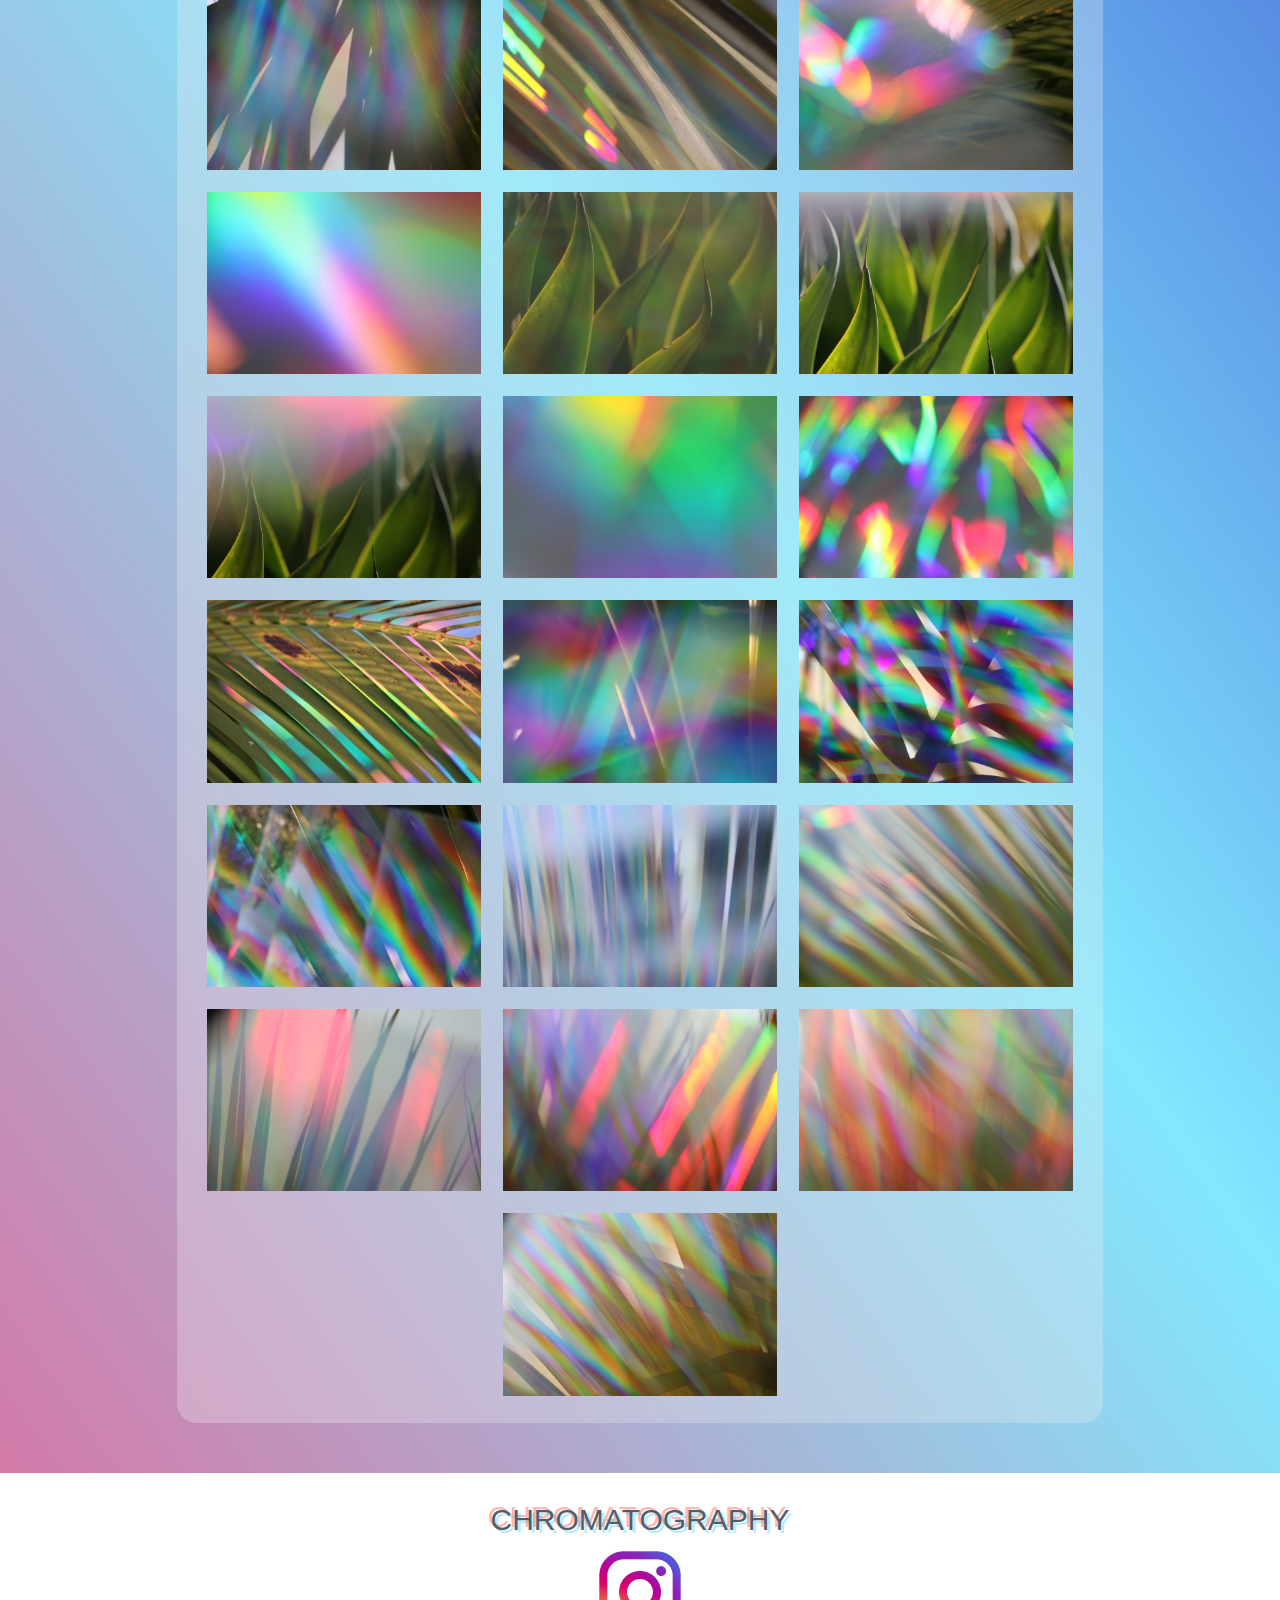
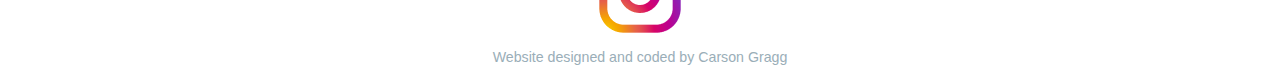
==== commit 581d0860: "Update index.html" ====
--- a/index.html
+++ b/index.html
@@ -103,7 +103,6 @@
 		  <a href="MainPhotos/22.jpg" data-lightbox="gal"><img src=MainPhotos/22s.jpg></a>
 		  <a href="MainPhotos/23.jpg" data-lightbox="gal"><img src=MainPhotos/23s.jpg></a>
 		  <a href="MainPhotos/24.jpg" data-lightbox="gal"><img src=MainPhotos/24s.jpg></a>
-		  <a href="MainPhotos/25.jpg" data-lightbox="gal"><img src=MainPhotos/25s.jpg></a>
 		  <a href="MainPhotos/26.jpg" data-lightbox="gal"><img src=MainPhotos/26s.jpg></a>
 		</div>
     <div class="gallery-pad">
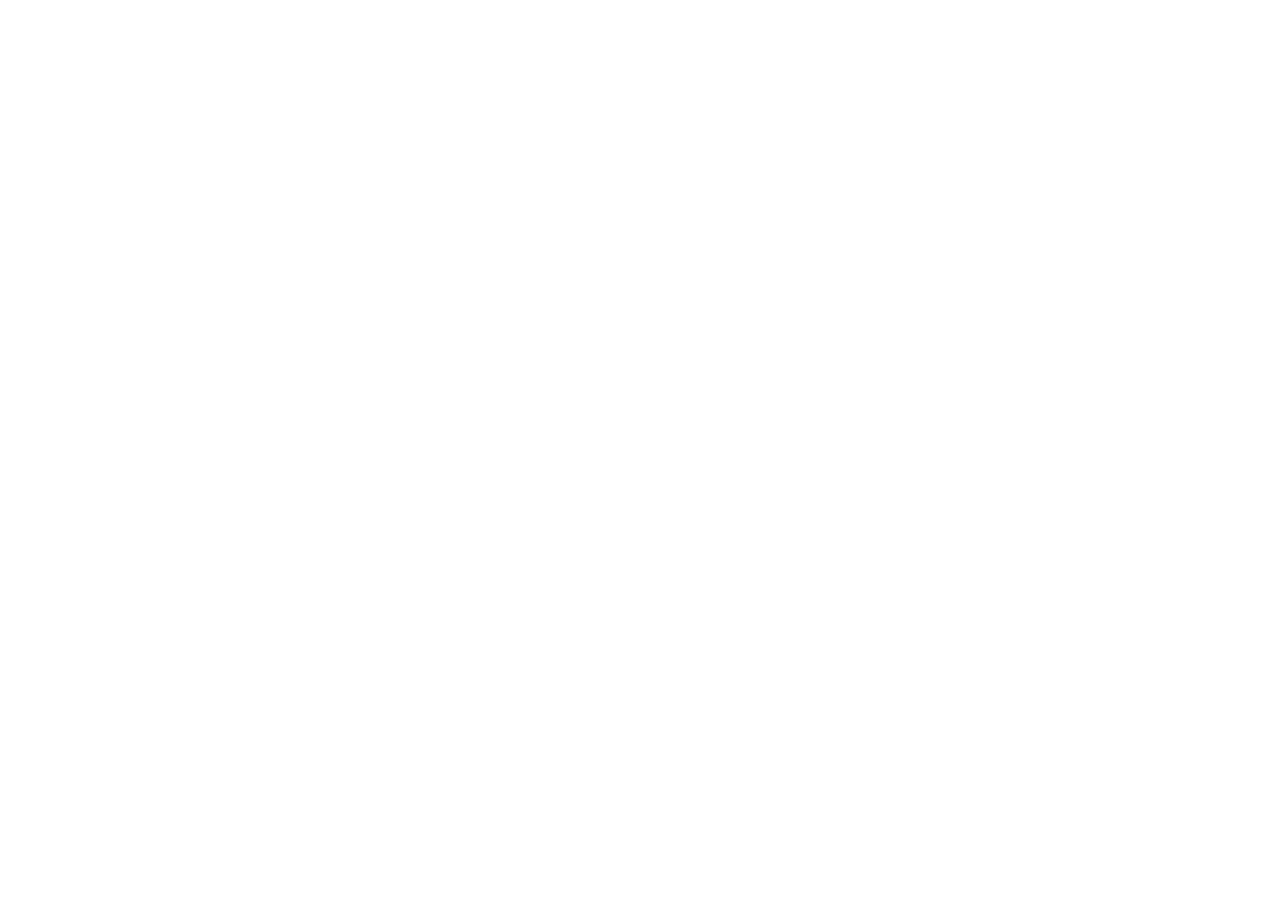
==== commit 84c5886d: "Add files via upload" ====
--- a/index.html
+++ b/index.html
@@ -1,189 +1,133 @@
-<!DOCTYPE html>
+<!doctype html>
+
 <html lang="en">
-<title>CHROMATOGRAPHY</title>
-<meta charset="UTF-8">
-<meta name="viewport" content="width=device-width, initial-scale=1">
-<link rel="stylesheet" href="style.css">
-<link href="lightbox.min.css" rel="stylesheet" />
-<link href="https://unpkg.com/aos@2.3.1/dist/aos.css" rel="stylesheet">
-<style>
-body {font-family: "Lato", sans-serif}
-.mySlides {display: none}
-</style>
+<head>
+  <meta charset="utf-8">
+  <meta name="viewport" content="width=device-width, initial-scale=1">
+
+  <title>Carson Gragg</title>
+  <meta name="description" content="Carson Gragg Portfolio">
+  <meta name="author" content="Carson Gragg">
+
+  <meta property="og:title" content="Carson Gragg">
+  <meta property="og:type" content="website">
+  <meta property="og:description" content="Carson Gragg">
+  <meta property="og:image" content="image.png">
+
+  <link rel="stylesheet" href="css/styles.css">
+
+</head>
+
 <body>
+    <header>
+        <div class="wrapper">
+            <div class="name center">
+                <div class="nav scroll">
+                    <svg width="100%" viewBox="0 0 215 63" fill="none">
+                        <path class="svg-in-animation" d="M0.789062 32.6641C0.971354 31.1536 1.29688 29.7214 1.76562 28.3672C2.23438 26.987 2.80729 25.6589 3.48438 24.3828C4.16146 23.0807 4.91667 21.8047 5.75 20.5547C6.58333 19.3047 7.46875 18.0417 8.40625 16.7656C8.95312 16.0625 9.55208 15.3464 10.2031 14.6172C10.8542 13.888 11.5573 13.224 12.3125 12.625C13.0677 12.026 13.875 11.5443 14.7344 11.1797C15.6198 10.7891 16.5443 10.5938 17.5078 10.5938C18.0286 10.5938 18.4323 10.6328 18.7188 10.7109C19.0052 10.763 19.2135 10.8932 19.3438 11.1016C19.5 11.2839 19.5911 11.5573 19.6172 11.9219C19.6432 12.2865 19.6432 12.7552 19.6172 13.3281C19.6172 13.9792 19.5 14.6432 19.2656 15.3203C19.0312 15.9974 18.7057 16.6354 18.2891 17.2344C17.8724 17.8333 17.3776 18.3672 16.8047 18.8359C16.2318 19.2786 15.6198 19.6042 14.9688 19.8125V19.2656C14.9688 18.7188 15.0859 18.1979 15.3203 17.7031C15.5807 17.2083 15.8672 16.7135 16.1797 16.2188C16.4922 15.6979 16.7656 15.1641 17 14.6172C17.2604 14.0703 17.3906 13.4844 17.3906 12.8594C17.1042 12.8594 16.8568 12.8464 16.6484 12.8203C16.4401 12.7682 16.2448 12.7422 16.0625 12.7422C15.9062 12.7161 15.737 12.7422 15.5547 12.8203C15.3984 12.8724 15.2031 13.0026 14.9688 13.2109C13.6927 14.2526 12.3776 15.4766 11.0234 16.8828C9.69531 18.263 8.48438 19.7604 7.39062 21.375C6.29688 22.9896 5.39844 24.6823 4.69531 26.4531C4.01823 28.1979 3.67969 29.9557 3.67969 31.7266C3.67969 31.8047 3.67969 31.9349 3.67969 32.1172C3.70573 32.2995 3.71875 32.4818 3.71875 32.6641C3.74479 32.8464 3.77083 33.0156 3.79688 33.1719C3.82292 33.3281 3.83594 33.4193 3.83594 33.4453C4.1224 33.7318 4.46094 33.901 4.85156 33.9531C5.26823 34.0052 5.58073 34.0312 5.78906 34.0312C6.90885 34.0312 7.95052 33.8359 8.91406 33.4453C9.90365 33.0547 10.8672 32.638 11.8047 32.1953C12.7422 31.7266 13.6797 31.2969 14.6172 30.9062C15.5807 30.5156 16.5964 30.3203 17.6641 30.3203C17.6641 30.737 17.4167 31.2057 16.9219 31.7266C16.4531 32.2214 15.8281 32.7161 15.0469 33.2109C14.2917 33.7057 13.4453 34.1875 12.5078 34.6562C11.5703 35.099 10.6458 35.5026 9.73438 35.8672C8.84896 36.2318 8.02865 36.5182 7.27344 36.7266C6.54427 36.9349 5.98438 37.0391 5.59375 37.0391C5.02083 37.0391 4.44792 36.9349 3.875 36.7266C3.30208 36.4922 2.78125 36.1797 2.3125 35.7891C1.86979 35.3984 1.50521 34.9427 1.21875 34.4219C0.932292 33.875 0.789062 33.2891 0.789062 32.6641ZM18.25 34.4609C18.4844 32.9766 18.9271 31.6094 19.5781 30.3594C20.2292 29.1094 20.9714 28.0286 21.8047 27.1172C22.6641 26.1797 23.5885 25.4115 24.5781 24.8125C25.5677 24.2135 26.5312 23.8359 27.4688 23.6797C28.4062 23.4974 29.2656 23.5365 30.0469 23.7969C30.8542 24.0573 31.5052 24.5781 32 25.3594C32 25.9583 31.8568 26.5312 31.5703 27.0781C31.3099 27.625 31.0104 28.1719 30.6719 28.7188C30.3594 29.2656 30.0599 29.8255 29.7734 30.3984C29.513 30.9714 29.3828 31.5833 29.3828 32.2344C29.3828 32.9115 29.526 33.4583 29.8125 33.875C30.125 34.2656 30.6589 34.4609 31.4141 34.4609C32.0391 34.4609 32.638 34.3698 33.2109 34.1875C33.8099 34.0052 34.4089 33.9141 35.0078 33.9141C35.112 33.9141 35.2812 33.9271 35.5156 33.9531C35.776 33.9531 35.9453 33.9531 36.0234 33.9531C35.7109 34.3958 35.3073 34.7734 34.8125 35.0859C34.3177 35.3984 33.7969 35.6719 33.25 35.9062C32.7031 36.1146 32.1302 36.2708 31.5312 36.375C30.9583 36.4792 30.4245 36.5312 29.9297 36.5312C29.4609 36.5312 29.0443 36.4271 28.6797 36.2188C28.3151 36.0104 28.0026 35.737 27.7422 35.3984C27.4818 35.0599 27.2734 34.6823 27.1172 34.2656C26.987 33.8229 26.9219 33.3932 26.9219 32.9766C26.5312 33.4193 26.1016 33.888 25.6328 34.3828C25.1901 34.8516 24.7083 35.2812 24.1875 35.6719C23.6927 36.0625 23.1458 36.388 22.5469 36.6484C21.974 36.9089 21.375 37.0391 20.75 37.0391C20.0729 37.0391 19.487 36.7917 18.9922 36.2969C18.4974 35.776 18.25 35.1641 18.25 34.4609ZM20.8281 33.25C20.8281 33.4583 20.8281 33.6927 20.8281 33.9531C20.8542 34.2135 21.0234 34.3828 21.3359 34.4609C21.987 34.3047 22.7292 33.9661 23.5625 33.4453C24.3958 32.8984 25.1771 32.2734 25.9062 31.5703C26.6354 30.8411 27.2474 30.0729 27.7422 29.2656C28.237 28.4323 28.4844 27.638 28.4844 26.8828C28.4844 26.8307 28.4714 26.7526 28.4453 26.6484C28.4453 26.5182 28.4453 26.4271 28.4453 26.375C27.5599 26.375 26.6615 26.5573 25.75 26.9219C24.8385 27.2865 24.0182 27.7943 23.2891 28.4453C22.5599 29.0703 21.9609 29.7995 21.4922 30.6328C21.0495 31.4661 20.8281 32.3385 20.8281 33.25ZM43.4844 33.9922C43.4844 33.2109 43.6406 32.4948 43.9531 31.8438C44.2917 31.1667 44.6562 30.5286 45.0469 29.9297C45.4375 29.3307 45.7891 28.7318 46.1016 28.1328C46.4401 27.5339 46.6094 26.8958 46.6094 26.2188C46.6094 26.0625 46.5964 25.8802 46.5703 25.6719C46.5703 25.4375 46.5443 25.2161 46.4922 25.0078C46.4661 24.7995 46.388 24.6302 46.2578 24.5C46.1536 24.3438 46.0104 24.2656 45.8281 24.2656C45.8021 24.2656 45.75 24.2786 45.6719 24.3047C45.6198 24.3047 45.5938 24.3177 45.5938 24.3438C45.2292 24.8385 44.7865 25.3984 44.2656 26.0234C43.7708 26.6224 43.237 27.2214 42.6641 27.8203C42.0911 28.4193 41.5312 28.9922 40.9844 29.5391C40.4375 30.0859 39.9427 30.5417 39.5 30.9062C39.1875 31.1927 38.7578 31.5833 38.2109 32.0781C37.6901 32.5729 37.1562 33.0677 36.6094 33.5625C36.0885 34.0312 35.6198 34.4479 35.2031 34.8125C34.8125 35.1771 34.5911 35.3594 34.5391 35.3594L32.7422 33.8359C32.9766 33.8359 33.2109 33.7839 33.4453 33.6797C33.6536 33.5755 33.862 33.4583 34.0703 33.3281C35.6328 32.2865 37.0391 31.0885 38.2891 29.7344C39.5651 28.3802 40.8151 26.9219 42.0391 25.3594C42.0911 25.2812 42.2214 25.0599 42.4297 24.6953C42.6641 24.3047 42.9115 23.875 43.1719 23.4062C43.4323 22.9115 43.6927 22.4297 43.9531 21.9609C44.2135 21.4661 44.4089 21.0755 44.5391 20.7891C44.6953 20.4505 44.7865 20.1771 44.8125 19.9688C44.8646 19.7604 44.9036 19.6042 44.9297 19.5C44.9818 19.3698 45.0599 19.2786 45.1641 19.2266C45.2682 19.1745 45.4896 19.1484 45.8281 19.1484C45.8802 19.1484 45.9974 19.1615 46.1797 19.1875C46.388 19.2135 46.5182 19.2396 46.5703 19.2656C46.9089 19.9688 47.2083 20.5938 47.4688 21.1406C47.7292 21.6875 47.9505 22.2083 48.1328 22.7031C48.3151 23.1719 48.4453 23.6536 48.5234 24.1484C48.6276 24.6432 48.6797 25.1901 48.6797 25.7891C48.3411 26.6484 47.9635 27.5339 47.5469 28.4453C47.1302 29.3307 46.7786 30.1771 46.4922 30.9844C46.2057 31.7917 46.0234 32.5208 45.9453 33.1719C45.8932 33.8229 46.0365 34.3438 46.375 34.7344C46.7396 35.099 47.3385 35.2943 48.1719 35.3203C49.0312 35.3464 50.2422 35.125 51.8047 34.6562C52.2214 34.8646 52.2604 35.125 51.9219 35.4375C51.5833 35.724 51.0625 35.9974 50.3594 36.2578C49.6823 36.5182 48.9271 36.7396 48.0938 36.9219C47.2865 37.0781 46.6094 37.1172 46.0625 37.0391C45.5677 37.0391 45.151 36.9609 44.8125 36.8047C44.5 36.6224 44.2396 36.388 44.0312 36.1016C43.849 35.8151 43.7057 35.4896 43.6016 35.125C43.5234 34.7604 43.4844 34.3828 43.4844 33.9922ZM50.0859 32.6641C50.0859 32.1693 50.151 31.7396 50.2812 31.375C50.4375 31.0104 50.8151 30.8281 51.4141 30.8281C51.4661 30.8281 51.5833 30.8411 51.7656 30.8672C51.974 30.8672 52.1172 30.8802 52.1953 30.9062C52.1693 32.1302 52.3646 33.0547 52.7812 33.6797C53.1979 34.2786 53.9792 34.5781 55.125 34.5781C56.0625 34.5781 56.987 34.4349 57.8984 34.1484C58.8099 33.862 59.6302 33.4453 60.3594 32.8984C61.1146 32.3255 61.7135 31.6354 62.1562 30.8281C62.625 30.0208 62.8594 29.1094 62.8594 28.0938C62.8594 27.4688 62.638 27.026 62.1953 26.7656C61.7786 26.5052 61.3099 26.2969 60.7891 26.1406C60.2682 25.9844 59.7865 25.8151 59.3438 25.6328C58.9271 25.4245 58.7188 25.0729 58.7188 24.5781C58.7188 23.9792 59.0833 23.4062 59.8125 22.8594C60.5417 22.3125 61.401 21.8307 62.3906 21.4141C63.3802 20.9714 64.3568 20.6328 65.3203 20.3984C66.3099 20.138 67.0651 20.0078 67.5859 20.0078C67.5859 20.763 67.4167 21.2969 67.0781 21.6094C66.7656 21.9219 66.375 22.1693 65.9062 22.3516C65.4375 22.5339 64.9557 22.7161 64.4609 22.8984C63.9922 23.0547 63.6016 23.3672 63.2891 23.8359C63.7057 24.1745 64.0443 24.487 64.3047 24.7734C64.5911 25.0339 64.8125 25.3203 64.9688 25.6328C65.125 25.9453 65.2292 26.2969 65.2812 26.6875C65.3333 27.0521 65.3594 27.4948 65.3594 28.0156C65.3594 29.3698 65.0599 30.6068 64.4609 31.7266C63.888 32.8203 63.1328 33.7708 62.1953 34.5781C61.2578 35.3594 60.1901 35.9714 58.9922 36.4141C57.7943 36.8307 56.5703 37.0391 55.3203 37.0391C54.6432 37.0391 53.9792 36.9609 53.3281 36.8047C52.7031 36.6224 52.1432 36.349 51.6484 35.9844C51.1797 35.6198 50.8021 35.1641 50.5156 34.6172C50.2292 34.0703 50.0859 33.4193 50.0859 32.6641ZM69.0312 33.7188C69.0312 33.6146 69.0312 33.4062 69.0312 33.0938C69.0573 32.7552 69.0703 32.5339 69.0703 32.4297C69.9036 30.5286 70.9714 28.7708 72.2734 27.1562C73.5755 25.5417 75.0469 24.1094 76.6875 22.8594C76.7396 22.8594 76.8177 22.8464 76.9219 22.8203C77.0521 22.7682 77.1432 22.7422 77.1953 22.7422C77.8984 22.7422 78.4714 22.8984 78.9141 23.2109C79.3828 23.4974 79.7474 23.888 80.0078 24.3828C80.2943 24.8516 80.4896 25.3854 80.5938 25.9844C80.6979 26.5573 80.75 27.1172 80.75 27.6641C80.75 28.6797 80.5156 29.7474 80.0469 30.8672C79.5781 31.9609 78.9401 32.9766 78.1328 33.9141C77.3516 34.8255 76.4531 35.5807 75.4375 36.1797C74.4219 36.7526 73.3672 37.0391 72.2734 37.0391C71.1797 37.0391 70.3594 36.7526 69.8125 36.1797C69.2917 35.5807 69.0312 34.7604 69.0312 33.7188ZM72.0781 33.25C72.0781 33.5365 72.1953 33.7318 72.4297 33.8359C72.6641 33.9401 72.8984 33.9922 73.1328 33.9922C73.7839 33.9922 74.4089 33.8229 75.0078 33.4844C75.6328 33.1198 76.1797 32.6771 76.6484 32.1562C77.1432 31.6094 77.5339 31.0104 77.8203 30.3594C78.1068 29.7083 78.25 29.0833 78.25 28.4844C78.25 28.1979 78.224 27.8854 78.1719 27.5469C78.1458 27.1823 78.0677 26.8698 77.9375 26.6094C77.8073 26.3229 77.599 26.1016 77.3125 25.9453C77.0521 25.7891 76.6745 25.763 76.1797 25.8672C75.8151 25.9453 75.3984 26.2839 74.9297 26.8828C74.4609 27.4818 74.0052 28.1849 73.5625 28.9922C73.1458 29.7734 72.7943 30.5677 72.5078 31.375C72.2214 32.1562 72.0781 32.7812 72.0781 33.25ZM82.7031 35.2422C82.7031 35.0078 82.7031 34.8255 82.7031 34.6953C82.7031 34.5651 82.7161 34.4479 82.7422 34.3438C82.7943 
+                        34.2135 82.8594 34.0833 82.9375 33.9531C83.0156 33.8229 83.1198 33.6536 83.25 33.4453C83.4583 33.0807 83.849 32.4427 84.4219 31.5312C84.9948 30.6198 85.6068 29.6562 86.2578 28.6406C86.9089 27.625 87.5208 26.6615 88.0938 25.75C88.6927 24.8385 89.1094 24.2005 89.3438 23.8359C89.3698 23.8099 89.4349 23.7969 89.5391 23.7969C89.6693 23.7969 89.7604 23.7969 89.8125 23.7969C89.8646 23.7969 89.9557 23.7969 90.0859 23.7969C90.2161 23.7969 90.2943 23.8099 90.3203 23.8359C90.3464 23.862 90.3984 23.9271 90.4766 24.0312C90.5807 24.1354 90.6849 24.2526 90.7891 24.3828C90.9193 24.487 91.0234 24.5911 91.1016 24.6953C91.2057 24.7995 91.2839 24.8516 91.3359 24.8516C91.5703 24.8516 91.8177 24.7734 92.0781 24.6172C92.3385 24.4609 92.599 24.2917 92.8594 24.1094C93.1458 23.901 93.4323 23.7188 93.7188 23.5625C94.0052 23.4062 94.3047 23.3281 94.6172 23.3281C94.9557 23.3281 95.2682 23.4062 95.5547 23.5625C95.8411 23.7188 96.0885 23.9141 96.2969 24.1484C96.5052 24.3828 96.6615 24.6432 96.7656 24.9297C96.8958 25.2161 96.9609 25.5026 96.9609 25.7891C96.9609 26.388 96.8698 26.9609 96.6875 27.5078C96.5312 28.0547 96.349 28.6016 96.1406 29.1484C95.9323 29.6693 95.737 30.2031 95.5547 30.75C95.3984 31.2708 95.3203 31.8177 95.3203 32.3906C95.3203 32.9635 95.3854 33.3802 95.5156 33.6406C95.6458 33.875 96.0104 33.9922 96.6094 33.9922C97.3125 33.9922 97.9766 33.888 98.6016 33.6797C99.2526 33.4714 99.9167 33.3672 100.594 33.3672C100.594 33.9922 100.398 34.513 100.008 34.9297C99.6432 35.3464 99.1745 35.6849 98.6016 35.9453C98.0547 36.1797 97.4557 36.349 96.8047 36.4531C96.1797 36.5312 95.6068 36.5703 95.0859 36.5703C94.0964 36.5703 93.3672 36.2969 92.8984 35.75C92.4557 35.1771 92.2344 34.4219 92.2344 33.4844C92.2344 32.8594 92.3385 32.2734 92.5469 31.7266C92.7812 31.1797 93.0286 30.6458 93.2891 30.125C93.5755 29.6042 93.8359 29.0833 94.0703 28.5625C94.3047 28.0417 94.4219 27.4818 94.4219 26.8828C94.4219 26.7266 94.3958 26.5182 94.3438 26.2578C94.2917 25.9974 94.1224 25.8672 93.8359 25.8672C92.9766 25.8672 92.1953 26.1406 91.4922 26.6875C90.8151 27.2344 90.1901 27.9245 89.6172 28.7578C89.0703 29.5911 88.5625 30.4896 88.0938 31.4531C87.651 32.4167 87.2214 33.3151 86.8047 34.1484C86.4141 34.9818 86.0365 35.6719 85.6719 36.2188C85.3073 36.7656 84.9297 37.0391 84.5391 37.0391C83.9922 37.0391 83.5495 36.8698 83.2109 36.5312C82.8724 36.1927 82.7031 35.763 82.7031 35.2422ZM121.883 34.9688C121.805 34.8125 121.661 34.5521 121.453 34.1875C121.271 33.7969 121.062 33.3932 120.828 32.9766C120.62 32.5339 120.424 32.1172 120.242 31.7266C120.06 31.3359 119.93 31.0625 119.852 30.9062C119.773 30.75 119.669 30.4766 119.539 30.0859C119.409 29.6953 119.344 29.4609 119.344 29.3828C119.344 29.0964 119.409 28.7708 119.539 28.4062C119.695 28.0417 119.891 27.7031 120.125 27.3906C120.359 27.0781 120.633 26.8177 120.945 26.6094C121.258 26.401 121.57 26.2969 121.883 26.2969C121.935 26.2969 122.013 26.3099 122.117 26.3359C122.247 26.362 122.339 26.375 122.391 26.375C121.974 26.8958 121.688 27.3646 121.531 27.7812C121.375 28.1719 121.297 28.6276 121.297 29.1484C121.297 29.4089 121.388 29.7604 121.57 30.2031C121.753 30.6198 121.987 31.0365 122.273 31.4531C122.56 31.8698 122.872 32.2344 123.211 32.5469C123.549 32.8333 123.862 32.9766 124.148 32.9766H124.422C124.63 32.8203 124.995 32.5339 125.516 32.1172C126.062 31.6745 126.635 31.2057 127.234 30.7109C127.833 30.2161 128.393 29.7604 128.914 29.3438C129.435 28.901 129.799 28.5885 130.008 28.4062C130.19 28.25 130.516 27.9375 130.984 27.4688C131.453 27 131.948 26.4922 132.469 25.9453C133.016 25.3984 133.523 24.8776 133.992 24.3828C134.487 23.888 134.839 23.5365 135.047 23.3281C135.099 23.3021 135.177 23.224 135.281 23.0938C135.385 22.9375 135.49 22.7812 135.594 22.625C135.698 22.4427 135.789 22.2865 135.867 22.1562C135.971 22 136.036 21.8828 136.062 21.8047V21.5703C136.062 21.1536 135.971 20.7891 135.789 20.4766C135.607 20.138 135.516 19.7474 135.516 19.3047C135.516 18.5234 135.763 17.5208 136.258 16.2969C136.753 15.0729 137.404 13.7708 138.211 12.3906C139.018 10.9844 139.93 9.57812 140.945 8.17188C141.987 6.76562 143.029 5.5026 144.07 4.38281C145.138 3.23698 146.167 2.3125 147.156 1.60938C148.146 0.880208 149.018 0.515625 149.773 0.515625C150.294 0.515625 150.672 0.697917 150.906 1.0625C151.167 1.42708 151.297 1.83073 151.297 2.27344C151.297 2.84635 151.115 3.52344 150.75 4.30469C150.385 5.0599 149.943 5.82812 149.422 6.60938C148.927 7.39062 148.419 8.14583 147.898 8.875C147.404 9.60417 147.013 10.2031 146.727 10.6719C146.622 10.8281 146.362 11.2057 145.945 11.8047C145.555 12.3776 145.125 13.0156 144.656 13.7188C144.188 14.3958 143.758 15.0339 143.367 15.6328C142.977 16.2318 142.729 16.6094 142.625 16.7656C142.573 16.8177 142.482 16.974 142.352 17.2344C142.247 17.4948 142.182 17.6641 142.156 17.7422C143.12 17.3776 144.096 16.8438 145.086 16.1406C146.076 15.4375 146.948 14.7865 147.703 14.1875H148.211C148.68 14.1875 149.057 14.2786 149.344 14.4609C149.63 14.6172 149.773 14.9557 149.773 15.4766C149.773 15.5547 149.76 15.6979 149.734 15.9062C149.734 16.1146 149.721 16.2318 149.695 16.2578L143.68 29.9297C143.107 31.2057 142.365 32.2474 141.453 33.0547C140.568 33.862 139.565 34.513 138.445 35.0078C137.352 35.4766 136.18 35.8151 134.93 36.0234C133.68 36.2057 132.417 36.3229 131.141 36.375C129.865 36.4271 128.602 36.4531 127.352 36.4531C126.128 36.4271 124.982 36.4401 123.914 36.4922C123.862 36.4922 123.732 36.5182 123.523 36.5703C123.341 36.6224 123.133 36.6745 122.898 36.7266C122.664 36.7786 122.443 36.8438 122.234 36.9219C122.052 36.974 121.935 37 121.883 37C121.805 37 121.661 37 121.453 37C121.245 37.026 121.023 37.0391 120.789 37.0391C120.555 37.0651 120.333 37.0781 120.125 37.0781C119.917 37.1042 119.773 37.1172 119.695 37.1172C119.695 36.4922 119.786 36.1146 119.969 35.9844C120.151 35.8281 120.359 35.737 120.594 35.7109C120.828 35.6849 121.062 35.6589 121.297 35.6328C121.557 35.5807 121.753 35.3594 121.883 34.9688ZM128.484 32.9766C128.042 33.1068 127.651 33.3021 127.312 33.5625C127 33.8229 126.701 34.1224 126.414 34.4609H129.461C130.919 34.4609 132.26 34.3828 133.484 34.2266C134.708 34.0703 135.841 33.7578 136.883 33.2891C137.924 32.8203 138.875 32.1562 139.734 31.2969C140.594 30.4375 141.401 29.3047 142.156 27.8984C142.312 27.5859 142.56 27.026 142.898 26.2188C143.263 25.4115 143.628 24.5521 143.992 23.6406C144.383 22.7031 144.734 21.8307 145.047 21.0234C145.359 20.1901 145.568 19.6042 145.672 19.2656H145.555H145.477C145.451 19.2656 145.438 19.2526 145.438 19.2266C144.578 19.2266 143.693 19.4089 142.781 19.7734C141.896 20.138 141.036 20.6068 140.203 21.1797C139.37 21.7266 138.589 22.3385 137.859 23.0156C137.156 23.6667 136.557 24.2786 136.062 24.8516C135.88 25.0599 135.594 25.3724 135.203 25.7891C134.812 26.2057 134.37 26.6875 133.875 27.2344C133.38 27.7552 132.846 28.3151 132.273 28.9141C131.727 29.513 131.206 30.0859 130.711 30.6328C130.216 31.1536 129.76 31.6224 129.344 32.0391C128.953 32.4557 128.667 32.7682 128.484 32.9766ZM148.211 3.09375C147.664 3.5625 147.052 4.16146 146.375 4.89062C145.698 5.59375 144.995 6.38802 144.266 7.27344C143.562 8.15885 142.859 9.09635 142.156 10.0859C141.479 11.0495 140.867 12.013 140.32 12.9766C139.799 13.9141 139.37 14.8255 139.031 15.7109C138.719 16.5703 138.562 17.3385 138.562 18.0156C138.562 18.0677 138.562 18.1979 138.562 18.4062C138.589 18.5885 138.602 18.7057 138.602 18.7578C138.784 18.5495 139.083 18.1589 139.5 17.5859C139.943 17.013 140.398 16.4141 140.867 15.7891C141.362 15.138 141.818 14.513 142.234 13.9141C142.677 13.3151 142.977 12.8984 143.133 12.6641C143.523 12.0911 144.005 11.3359 144.578 10.3984C145.151 9.46094 145.698 8.53646 146.219 7.625C146.766 6.6875 147.234 5.88021 147.625 5.20312C148.016 4.52604 148.211 4.14844 148.211 4.07031V3.09375ZM155.477 33.9922C155.477 33.2109 155.633 32.4948 155.945 31.8438C156.284 31.1667 156.648 30.5286 157.039 29.9297C157.43 29.3307 157.781 28.7318 158.094 28.1328C158.432 27.5339 158.602 26.8958 158.602 26.2188C158.602 26.0625 158.589 25.8802 158.562 25.6719C158.562 25.4375 158.536 25.2161 158.484 25.0078C158.458 24.7995 158.38 24.6302 158.25 24.5C158.146 24.3438 158.003 24.2656 157.82 24.2656C157.794 24.2656 157.742 24.2786 157.664 24.3047C157.612 24.3047 157.586 24.3177 157.586 24.3438C157.221 24.8385 156.779 25.3984 156.258 26.0234C155.763 26.6224 155.229 27.2214 154.656 27.8203C154.083 28.4193 153.523 28.9922 152.977 29.5391C152.43 30.0859 151.935 30.5417 151.492 30.9062C151.18 31.1927 150.75 31.5833 150.203 32.0781C149.682 32.5729 149.148 33.0677 148.602 33.5625C148.081 34.0312 147.612 34.4479 147.195 34.8125C146.805 35.1771 146.583 35.3594 146.531 35.3594L144.734 33.8359C144.969 33.8359 145.203 33.7839 145.438 33.6797C145.646 33.5755 145.854 33.4583 146.062 33.3281C147.625 32.2865 149.031 31.0885 150.281 29.7344C151.557 28.3802 152.807 26.9219 154.031 25.3594C154.083 25.2812 154.214 25.0599 154.422 24.6953C154.656 24.3047 154.904 23.875 155.164 23.4062C155.424 22.9115 155.685 22.4297 155.945 21.9609C156.206 21.4661 156.401 21.0755 156.531 20.7891C156.688 20.4505 156.779 20.1771 156.805 19.9688C156.857 19.7604 156.896 19.6042 156.922 19.5C156.974 19.3698 157.052 19.2786 157.156 19.2266C157.26 19.1745 157.482 19.1484 157.82 19.1484C157.872 19.1484 157.99 19.1615 158.172 19.1875C158.38 19.2135 158.51 19.2396 158.562 19.2656C158.901 19.9688 159.201 20.5938 159.461 21.1406C159.721 21.6875 159.943 22.2083 160.125 22.7031C160.307 23.1719 160.438 23.6536 160.516 24.1484C160.62 24.6432 160.672 25.1901 160.672 25.7891C160.333 26.6484 159.956 27.5339 159.539 28.4453C159.122 29.3307 158.771 30.1771 158.484 30.9844C158.198 31.7917 158.016 32.5208 157.938 33.1719C157.885 33.8229 158.029 34.3438 158.367 34.7344C158.732 35.099 159.331 35.2943 160.164 35.3203C161.023 35.3464 162.234 35.125 163.797 34.6562C164.214 34.8646 164.253 35.125 163.914 35.4375C163.576 35.724 163.055 35.9974 162.352 36.2578C161.674 36.5182 160.919 36.7396 160.086 36.9219C159.279 37.0781 158.602 37.1172 158.055 
+                        37.0391C157.56 37.0391 157.143 36.9609 156.805 36.8047C156.492 36.6224 156.232 36.388 156.023 36.1016C155.841 35.8151 155.698 35.4896 155.594 35.125C155.516 34.7604 155.477 34.3828 155.477 33.9922ZM162.312 34.4609C162.547 32.9766 162.99 31.6094 163.641 30.3594C164.292 29.1094 165.034 28.0286 165.867 27.1172C166.727 26.1797 167.651 25.4115 168.641 24.8125C169.63 24.2135 170.594 23.8359 171.531 23.6797C172.469 23.4974 173.328 23.5365 174.109 23.7969C174.917 24.0573 175.568 24.5781 176.062 25.3594C176.062 25.9583 175.919 26.5312 175.633 27.0781C175.372 27.625 175.073 28.1719 174.734 28.7188C174.422 29.2656 174.122 29.8255 173.836 30.3984C173.576 30.9714 173.445 31.5833 173.445 32.2344C173.445 32.9115 173.589 33.4583 173.875 33.875C174.188 34.2656 174.721 34.4609 175.477 34.4609C176.102 34.4609 176.701 34.3698 177.273 34.1875C177.872 34.0052 178.471 33.9141 179.07 33.9141C179.174 33.9141 179.344 33.9271 179.578 33.9531C179.839 33.9531 180.008 33.9531 180.086 33.9531C179.773 34.3958 179.37 34.7734 178.875 35.0859C178.38 35.3984 177.859 35.6719 177.312 35.9062C176.766 36.1146 176.193 36.2708 175.594 36.375C175.021 36.4792 174.487 36.5312 173.992 36.5312C173.523 36.5312 173.107 36.4271 172.742 36.2188C172.378 36.0104 172.065 35.737 171.805 35.3984C171.544 35.0599 171.336 34.6823 171.18 34.2656C171.049 33.8229 170.984 33.3932 170.984 32.9766C170.594 33.4193 170.164 33.888 169.695 34.3828C169.253 34.8516 168.771 35.2812 168.25 35.6719C167.755 36.0625 167.208 36.388 166.609 36.6484C166.036 36.9089 165.438 37.0391 164.812 37.0391C164.135 37.0391 163.549 36.7917 163.055 36.2969C162.56 35.776 162.312 35.1641 162.312 34.4609ZM164.891 33.25C164.891 33.4583 164.891 33.6927 164.891 33.9531C164.917 34.2135 165.086 34.3828 165.398 34.4609C166.049 34.3047 166.792 33.9661 167.625 33.4453C168.458 32.8984 169.24 32.2734 169.969 31.5703C170.698 30.8411 171.31 30.0729 171.805 29.2656C172.299 28.4323 172.547 27.638 172.547 26.8828C172.547 26.8307 172.534 26.7526 172.508 26.6484C172.508 26.5182 172.508 26.4271 172.508 26.375C171.622 26.375 170.724 26.5573 169.812 26.9219C168.901 27.2865 168.081 27.7943 167.352 28.4453C166.622 29.0703 166.023 29.7995 165.555 30.6328C165.112 31.4661 164.891 32.3385 164.891 33.25ZM171.609 57.7422C171.609 56.2578 171.87 54.9297 172.391 53.7578C172.885 52.5859 173.549 51.4922 174.383 50.4766C175.216 49.487 176.167 48.5625 177.234 47.7031C178.302 46.8698 179.396 46.0495 180.516 45.2422C181.635 44.4609 182.729 43.6667 183.797 42.8594C184.865 42.0521 185.815 41.1927 186.648 40.2812C187.482 39.3698 188.146 38.3802 188.641 37.3125C189.161 36.2448 189.422 35.0599 189.422 33.7578C189.422 33.7057 189.422 33.5885 189.422 33.4062C189.422 33.1979 189.409 33.0677 189.383 33.0156C189.201 33.1719 188.849 33.4062 188.328 33.7188C187.807 34.0052 187.247 34.3177 186.648 34.6562C186.076 34.9688 185.516 35.2552 184.969 35.5156C184.422 35.776 184.031 35.9453 183.797 36.0234C183.771 36.0234 183.667 36.0365 183.484 36.0625C183.328 36.0885 183.133 36.1146 182.898 36.1406C182.69 36.1667 182.482 36.1927 182.273 36.2188C182.065 36.2188 181.896 36.2188 181.766 36.2188C180.594 36.0104 179.812 35.6068 179.422 35.0078C179.031 34.3828 178.927 33.6536 179.109 32.8203C179.292 31.987 179.695 31.1016 180.32 30.1641C180.971 29.2005 181.74 28.2891 182.625 27.4297C183.536 26.5443 184.513 25.763 185.555 25.0859C186.622 24.3828 187.651 23.888 188.641 23.6016C189.656 23.2891 190.581 23.224 191.414 23.4062C192.273 23.5625 192.938 24.0703 193.406 24.9297C193.562 26.0234 193.562 27.0521 193.406 28.0156C193.25 28.9531 193.042 29.8776 192.781 30.7891C192.521 31.7005 192.26 32.625 192 33.5625C191.74 34.474 191.583 35.4766 191.531 36.5703H191.883C192.039 36.4141 192.299 36.1406 192.664 35.75C193.055 35.3594 193.458 34.9557 193.875 34.5391C194.318 34.0964 194.734 33.6927 195.125 33.3281C195.516 32.9375 195.789 32.6641 195.945 32.5078C196.023 32.4297 196.18 32.3255 196.414 32.1953C196.674 32.0651 196.857 32 196.961 32V32.1172V32.1953C196.961 32.2214 196.974 32.2344 197 32.2344C197 33.1719 196.727 34.0312 196.18 34.8125C195.659 35.5938 195.021 36.3229 194.266 37C193.51 37.6771 192.729 38.3021 191.922 38.875C191.115 39.474 190.438 40.0469 189.891 40.5938C189.448 41.5052 188.966 42.638 188.445 43.9922C187.924 45.3724 187.352 46.8307 186.727 48.3672C186.102 49.9297 185.398 51.5052 184.617 53.0938C183.862 54.7083 183.003 56.1927 182.039 57.5469C181.102 58.901 180.06 60.0599 178.914 61.0234C177.768 62.013 176.492 62.651 175.086 62.9375C174.409 62.9375 173.849 62.7682 173.406 62.4297C172.938 62.0911 172.573 61.6615 172.312 61.1406C172.052 60.6458 171.87 60.0859 171.766 59.4609C171.661 58.862 171.609 58.2891 171.609 57.7422ZM173.68 59.8516C173.888 60.3464 174.135 60.6458 174.422 60.75C174.708 60.8542 175.034 60.9062 175.398 60.9062C176.076 60.9062 176.818 60.5547 177.625 59.8516C178.432 59.1484 179.24 58.237 180.047 57.1172C180.88 56.0234 181.674 54.7995 182.43 53.4453C183.185 52.0911 183.849 50.776 184.422 49.5C185.021 48.224 185.49 47.0521 185.828 45.9844C186.193 44.9427 186.375 44.1615 186.375 43.6406C186.375 43.5885 186.362 43.4974 186.336 43.3672C186.336 43.263 186.336 43.1849 186.336 43.1328C186.258 43.1849 186.076 43.263 185.789 43.3672C185.529 43.4974 185.372 43.5885 185.32 43.6406C184.227 44.4479 182.99 45.3333 181.609 46.2969C180.255 47.2865 178.992 48.3672 177.82 49.5391C176.622 50.7109 175.62 51.974 174.812 53.3281C174.005 54.7083 173.602 56.1927 173.602 57.7812C173.602 57.8594 173.602 58.0026 173.602 58.2109C173.602 58.4193 173.615 58.6276 173.641 58.8359C173.641 59.0443 173.654 59.2396 173.68 59.4219C173.68 59.6302 173.68 59.7734 173.68 59.8516ZM190.906 25.3984C190.49 25.3984 189.943 25.5417 189.266 25.8281C188.589 26.0885 187.859 26.4531 187.078 26.9219C186.323 27.3906 185.555 27.9245 184.773 28.5234C183.992 29.1224 183.276 29.7474 182.625 30.3984C182 31.0495 181.492 31.7005 181.102 32.3516C180.711 33.0026 180.516 33.6016 180.516 34.1484C181.062 34.1484 181.727 34.0443 182.508 33.8359C183.289 33.6016 184.096 33.3021 184.93 32.9375C185.789 32.5469 186.635 32.1042 187.469 31.6094C188.302 31.0885 189.044 30.5417 189.695 29.9688C190.372 29.3958 190.919 28.8099 191.336 28.2109C191.753 27.612 191.961 27.026 191.961 26.4531C191.961 25.75 191.609 25.3984 190.906 25.3984ZM189.227 57.7422C189.227 56.2578 189.487 54.9297 190.008 53.7578C190.503 52.5859 191.167 51.4922 192 50.4766C192.833 49.487 193.784 48.5625 194.852 47.7031C195.919 46.8698 197.013 46.0495 198.133 45.2422C199.253 44.4609 200.346 43.6667 201.414 42.8594C202.482 42.0521 203.432 41.1927 204.266 40.2812C205.099 39.3698 205.763 38.3802 206.258 37.3125C206.779 36.2448 207.039 35.0599 207.039 33.7578C207.039 33.7057 207.039 33.5885 207.039 33.4062C207.039 33.1979 207.026 33.0677 207 33.0156C206.818 33.1719 206.466 33.4062 205.945 33.7188C205.424 34.0052 204.865 34.3177 204.266 34.6562C203.693 34.9688 203.133 35.2552 202.586 35.5156C202.039 35.776 201.648 35.9453 201.414 36.0234C201.388 36.0234 201.284 36.0365 201.102 36.0625C200.945 36.0885 200.75 36.1146 200.516 36.1406C200.307 36.1667 200.099 36.1927 199.891 36.2188C199.682 36.2188 199.513 36.2188 199.383 36.2188C198.211 36.0104 197.43 35.6068 197.039 35.0078C196.648 34.3828 196.544 33.6536 196.727 32.8203C196.909 31.987 197.312 31.1016 197.938 30.1641C198.589 29.2005 199.357 28.2891 200.242 27.4297C201.154 26.5443 202.13 25.763 203.172 25.0859C204.24 24.3828 205.268 23.888 206.258 23.6016C207.273 23.2891 208.198 23.224 209.031 23.4062C209.891 23.5625 210.555 24.0703 211.023 24.9297C211.18 26.0234 211.18 27.0521 211.023 28.0156C210.867 28.9531 210.659 29.8776 210.398 30.7891C210.138 31.7005 209.878 32.625 209.617 33.5625C209.357 34.474 209.201 35.4766 209.148 36.5703H209.5C209.656 36.4141 209.917 36.1406 210.281 35.75C210.672 35.3594 211.076 34.9557 211.492 34.5391C211.935 34.0964 212.352 33.6927 212.742 33.3281C213.133 32.9375 213.406 32.6641 213.562 32.5078C213.641 32.4297 213.797 32.3255 214.031 32.1953C214.292 32.0651 214.474 32 214.578 32V32.1172V32.1953C214.578 32.2214 214.591 32.2344 214.617 32.2344C214.617 33.1719 214.344 34.0312 213.797 34.8125C213.276 35.5938 212.638 36.3229 211.883 37C211.128 37.6771 210.346 38.3021 209.539 38.875C208.732 39.474 208.055 40.0469 207.508 40.5938C207.065 41.5052 206.583 42.638 206.062 43.9922C205.542 45.3724 204.969 46.8307 204.344 48.3672C203.719 49.9297 203.016 51.5052 202.234 53.0938C201.479 54.7083 200.62 56.1927 199.656 57.5469C198.719 58.901 197.677 60.0599 196.531 61.0234C195.385 62.013 194.109 62.651 192.703 62.9375C192.026 62.9375 191.466 62.7682 191.023 62.4297C190.555 62.0911 190.19 61.6615 189.93 61.1406C189.669 60.6458 189.487 60.0859 189.383 59.4609C189.279 58.862 189.227 58.2891 189.227 57.7422ZM191.297 59.8516C191.505 60.3464 191.753 60.6458 192.039 60.75C192.326 60.8542 192.651 60.9062 193.016 60.9062C193.693 60.9062 194.435 60.5547 195.242 59.8516C196.049 59.1484 196.857 58.237 197.664 57.1172C198.497 56.0234 199.292 54.7995 200.047 53.4453C200.802 52.0911 201.466 50.776 202.039 49.5C202.638 48.224 203.107 47.0521 203.445 45.9844C203.81 44.9427 203.992 44.1615 203.992 43.6406C203.992 43.5885 203.979 43.4974 203.953 43.3672C203.953 43.263 203.953 43.1849 203.953 43.1328C203.875 43.1849 203.693 43.263 203.406 43.3672C203.146 43.4974 202.99 43.5885 202.938 43.6406C201.844 44.4479 200.607 45.3333 199.227 46.2969C197.872 47.2865 196.609 48.3672 195.438 49.5391C194.24 50.7109 193.237 51.974 192.43 53.3281C191.622 54.7083 191.219 56.1927 191.219 57.7812C191.219 57.8594 191.219 58.0026 191.219 58.2109C191.219 58.4193 191.232 58.6276 191.258 58.8359C191.258 59.0443 191.271 59.2396 191.297 59.4219C191.297 59.6302 191.297 59.7734 191.297 59.8516ZM208.523 25.3984C208.107 25.3984 207.56 25.5417 206.883 25.8281C206.206 26.0885 205.477 26.4531 204.695 26.9219C203.94 27.3906 203.172 27.9245 202.391 28.5234C201.609 29.1224 200.893 29.7474 200.242 30.3984C199.617 31.0495 199.109 31.7005 198.719 32.3516C198.328 33.0026 198.133 33.6016 
+                        198.133 34.1484C198.68 34.1484 199.344 34.0443 200.125 33.8359C200.906 33.6016 201.714 33.3021 202.547 32.9375C203.406 32.5469 204.253 32.1042 205.086 31.6094C205.919 31.0885 206.661 30.5417 207.312 29.9688C207.99 29.3958 208.536 28.8099 208.953 28.2109C209.37 27.612 209.578 27.026 209.578 26.4531C209.578 25.75 209.227 25.3984 208.523 25.3984Z">
+                    </svg>
+                </div>
+            </div>
+        </div>
+    </header>
+    <div class="navbar">
+        <div class="wrapper">
+            <svg width="215" height="63" viewBox="0 0 215 63" fill="none">
+                <path class="svg-in-animation" d="M0.789062 32.6641C0.971354 31.1536 1.29688 29.7214 1.76562 28.3672C2.23438 26.987 2.80729 25.6589 3.48438 24.3828C4.16146 23.0807 4.91667 21.8047 5.75 20.5547C6.58333 19.3047 7.46875 18.0417 8.40625 16.7656C8.95312 16.0625 9.55208 15.3464 10.2031 14.6172C10.8542 13.888 11.5573 13.224 12.3125 12.625C13.0677 12.026 13.875 11.5443 14.7344 11.1797C15.6198 10.7891 16.5443 10.5938 17.5078 10.5938C18.0286 10.5938 18.4323 10.6328 18.7188 10.7109C19.0052 10.763 19.2135 10.8932 19.3438 11.1016C19.5 11.2839 19.5911 11.5573 19.6172 11.9219C19.6432 12.2865 19.6432 12.7552 19.6172 13.3281C19.6172 13.9792 19.5 14.6432 19.2656 15.3203C19.0312 15.9974 18.7057 16.6354 18.2891 17.2344C17.8724 17.8333 17.3776 18.3672 16.8047 18.8359C16.2318 19.2786 15.6198 19.6042 14.9688 19.8125V19.2656C14.9688 18.7188 15.0859 18.1979 15.3203 17.7031C15.5807 17.2083 15.8672 16.7135 16.1797 16.2188C16.4922 15.6979 16.7656 15.1641 17 14.6172C17.2604 14.0703 17.3906 13.4844 17.3906 12.8594C17.1042 12.8594 16.8568 12.8464 16.6484 12.8203C16.4401 12.7682 16.2448 12.7422 16.0625 12.7422C15.9062 12.7161 15.737 12.7422 15.5547 12.8203C15.3984 12.8724 15.2031 13.0026 14.9688 13.2109C13.6927 14.2526 12.3776 15.4766 11.0234 16.8828C9.69531 18.263 8.48438 19.7604 7.39062 21.375C6.29688 22.9896 5.39844 24.6823 4.69531 26.4531C4.01823 28.1979 3.67969 29.9557 3.67969 31.7266C3.67969 31.8047 3.67969 31.9349 3.67969 32.1172C3.70573 32.2995 3.71875 32.4818 3.71875 32.6641C3.74479 32.8464 3.77083 33.0156 3.79688 33.1719C3.82292 33.3281 3.83594 33.4193 3.83594 33.4453C4.1224 33.7318 4.46094 33.901 4.85156 33.9531C5.26823 34.0052 5.58073 34.0312 5.78906 34.0312C6.90885 34.0312 7.95052 33.8359 8.91406 33.4453C9.90365 33.0547 10.8672 32.638 11.8047 32.1953C12.7422 31.7266 13.6797 31.2969 14.6172 30.9062C15.5807 30.5156 16.5964 30.3203 17.6641 30.3203C17.6641 30.737 17.4167 31.2057 16.9219 31.7266C16.4531 32.2214 15.8281 32.7161 15.0469 33.2109C14.2917 33.7057 13.4453 34.1875 12.5078 34.6562C11.5703 35.099 10.6458 35.5026 9.73438 35.8672C8.84896 36.2318 8.02865 36.5182 7.27344 36.7266C6.54427 36.9349 5.98438 37.0391 5.59375 37.0391C5.02083 37.0391 4.44792 36.9349 3.875 36.7266C3.30208 36.4922 2.78125 36.1797 2.3125 35.7891C1.86979 35.3984 1.50521 34.9427 1.21875 34.4219C0.932292 33.875 0.789062 33.2891 0.789062 32.6641ZM18.25 34.4609C18.4844 32.9766 18.9271 31.6094 19.5781 30.3594C20.2292 29.1094 20.9714 28.0286 21.8047 27.1172C22.6641 26.1797 23.5885 25.4115 24.5781 24.8125C25.5677 24.2135 26.5312 23.8359 27.4688 23.6797C28.4062 23.4974 29.2656 23.5365 30.0469 23.7969C30.8542 24.0573 31.5052 24.5781 32 25.3594C32 25.9583 31.8568 26.5312 31.5703 27.0781C31.3099 27.625 31.0104 28.1719 30.6719 28.7188C30.3594 29.2656 30.0599 29.8255 29.7734 30.3984C29.513 30.9714 29.3828 31.5833 29.3828 32.2344C29.3828 32.9115 29.526 33.4583 29.8125 33.875C30.125 34.2656 30.6589 34.4609 31.4141 34.4609C32.0391 34.4609 32.638 34.3698 33.2109 34.1875C33.8099 34.0052 34.4089 33.9141 35.0078 33.9141C35.112 33.9141 35.2812 33.9271 35.5156 33.9531C35.776 33.9531 35.9453 33.9531 36.0234 33.9531C35.7109 34.3958 35.3073 34.7734 34.8125 35.0859C34.3177 35.3984 33.7969 35.6719 33.25 35.9062C32.7031 36.1146 32.1302 36.2708 31.5312 36.375C30.9583 36.4792 30.4245 36.5312 29.9297 36.5312C29.4609 36.5312 29.0443 36.4271 28.6797 36.2188C28.3151 36.0104 28.0026 35.737 27.7422 35.3984C27.4818 35.0599 27.2734 34.6823 27.1172 34.2656C26.987 33.8229 26.9219 33.3932 26.9219 32.9766C26.5312 33.4193 26.1016 33.888 25.6328 34.3828C25.1901 34.8516 24.7083 35.2812 24.1875 35.6719C23.6927 36.0625 23.1458 36.388 22.5469 36.6484C21.974 36.9089 21.375 37.0391 20.75 37.0391C20.0729 37.0391 19.487 36.7917 18.9922 36.2969C18.4974 35.776 18.25 35.1641 18.25 34.4609ZM20.8281 33.25C20.8281 33.4583 20.8281 33.6927 20.8281 33.9531C20.8542 34.2135 21.0234 34.3828 21.3359 34.4609C21.987 34.3047 22.7292 33.9661 23.5625 33.4453C24.3958 32.8984 25.1771 32.2734 25.9062 31.5703C26.6354 30.8411 27.2474 30.0729 27.7422 29.2656C28.237 28.4323 28.4844 27.638 28.4844 26.8828C28.4844 26.8307 28.4714 26.7526 28.4453 26.6484C28.4453 26.5182 28.4453 26.4271 28.4453 26.375C27.5599 26.375 26.6615 26.5573 25.75 26.9219C24.8385 27.2865 24.0182 27.7943 23.2891 28.4453C22.5599 29.0703 21.9609 29.7995 21.4922 30.6328C21.0495 31.4661 20.8281 32.3385 20.8281 33.25ZM43.4844 33.9922C43.4844 33.2109 43.6406 32.4948 43.9531 31.8438C44.2917 31.1667 44.6562 30.5286 45.0469 29.9297C45.4375 29.3307 45.7891 28.7318 46.1016 28.1328C46.4401 27.5339 46.6094 26.8958 46.6094 26.2188C46.6094 26.0625 46.5964 25.8802 46.5703 25.6719C46.5703 25.4375 46.5443 25.2161 46.4922 25.0078C46.4661 24.7995 46.388 24.6302 46.2578 24.5C46.1536 24.3438 46.0104 24.2656 45.8281 24.2656C45.8021 24.2656 45.75 24.2786 45.6719 24.3047C45.6198 24.3047 45.5938 24.3177 45.5938 24.3438C45.2292 24.8385 44.7865 25.3984 44.2656 26.0234C43.7708 26.6224 43.237 27.2214 42.6641 27.8203C42.0911 28.4193 41.5312 28.9922 40.9844 29.5391C40.4375 30.0859 39.9427 30.5417 39.5 30.9062C39.1875 31.1927 38.7578 31.5833 38.2109 32.0781C37.6901 32.5729 37.1562 33.0677 36.6094 33.5625C36.0885 34.0312 35.6198 34.4479 35.2031 34.8125C34.8125 35.1771 34.5911 35.3594 34.5391 35.3594L32.7422 33.8359C32.9766 33.8359 33.2109 33.7839 33.4453 33.6797C33.6536 33.5755 33.862 33.4583 34.0703 33.3281C35.6328 32.2865 37.0391 31.0885 38.2891 29.7344C39.5651 28.3802 40.8151 26.9219 42.0391 25.3594C42.0911 25.2812 42.2214 25.0599 42.4297 24.6953C42.6641 24.3047 42.9115 23.875 43.1719 23.4062C43.4323 22.9115 43.6927 22.4297 43.9531 21.9609C44.2135 21.4661 44.4089 21.0755 44.5391 20.7891C44.6953 20.4505 44.7865 20.1771 44.8125 19.9688C44.8646 19.7604 44.9036 19.6042 44.9297 19.5C44.9818 19.3698 45.0599 19.2786 45.1641 19.2266C45.2682 19.1745 45.4896 19.1484 45.8281 19.1484C45.8802 19.1484 45.9974 19.1615 46.1797 19.1875C46.388 19.2135 46.5182 19.2396 46.5703 19.2656C46.9089 19.9688 47.2083 20.5938 47.4688 21.1406C47.7292 21.6875 47.9505 22.2083 48.1328 22.7031C48.3151 23.1719 48.4453 23.6536 48.5234 24.1484C48.6276 24.6432 48.6797 25.1901 48.6797 25.7891C48.3411 26.6484 47.9635 27.5339 47.5469 28.4453C47.1302 29.3307 46.7786 30.1771 46.4922 30.9844C46.2057 31.7917 46.0234 32.5208 45.9453 33.1719C45.8932 33.8229 46.0365 34.3438 46.375 34.7344C46.7396 35.099 47.3385 35.2943 48.1719 35.3203C49.0312 35.3464 50.2422 35.125 51.8047 34.6562C52.2214 34.8646 52.2604 35.125 51.9219 35.4375C51.5833 35.724 51.0625 35.9974 50.3594 36.2578C49.6823 36.5182 48.9271 36.7396 48.0938 36.9219C47.2865 37.0781 46.6094 37.1172 46.0625 37.0391C45.5677 37.0391 45.151 36.9609 44.8125 36.8047C44.5 36.6224 44.2396 36.388 44.0312 36.1016C43.849 35.8151 43.7057 35.4896 43.6016 35.125C43.5234 34.7604 43.4844 34.3828 43.4844 33.9922ZM50.0859 32.6641C50.0859 32.1693 50.151 31.7396 50.2812 31.375C50.4375 31.0104 50.8151 30.8281 51.4141 30.8281C51.4661 30.8281 51.5833 30.8411 51.7656 30.8672C51.974 30.8672 52.1172 30.8802 52.1953 30.9062C52.1693 32.1302 52.3646 33.0547 52.7812 33.6797C53.1979 34.2786 53.9792 34.5781 55.125 34.5781C56.0625 34.5781 56.987 34.4349 57.8984 34.1484C58.8099 33.862 59.6302 33.4453 60.3594 32.8984C61.1146 32.3255 61.7135 31.6354 62.1562 30.8281C62.625 30.0208 62.8594 29.1094 62.8594 28.0938C62.8594 27.4688 62.638 27.026 62.1953 26.7656C61.7786 26.5052 61.3099 26.2969 60.7891 26.1406C60.2682 25.9844 59.7865 25.8151 59.3438 25.6328C58.9271 25.4245 58.7188 25.0729 58.7188 24.5781C58.7188 23.9792 59.0833 23.4062 59.8125 22.8594C60.5417 22.3125 61.401 21.8307 62.3906 21.4141C63.3802 20.9714 64.3568 20.6328 65.3203 20.3984C66.3099 20.138 67.0651 20.0078 67.5859 20.0078C67.5859 20.763 67.4167 21.2969 67.0781 21.6094C66.7656 21.9219 66.375 22.1693 65.9062 22.3516C65.4375 22.5339 64.9557 22.7161 64.4609 22.8984C63.9922 23.0547 63.6016 23.3672 63.2891 23.8359C63.7057 24.1745 64.0443 24.487 64.3047 24.7734C64.5911 25.0339 64.8125 25.3203 64.9688 25.6328C65.125 25.9453 65.2292 26.2969 65.2812 26.6875C65.3333 27.0521 65.3594 27.4948 65.3594 28.0156C65.3594 29.3698 65.0599 30.6068 64.4609 31.7266C63.888 32.8203 63.1328 33.7708 62.1953 34.5781C61.2578 35.3594 60.1901 35.9714 58.9922 36.4141C57.7943 36.8307 56.5703 37.0391 55.3203 37.0391C54.6432 37.0391 53.9792 36.9609 53.3281 36.8047C52.7031 36.6224 52.1432 36.349 51.6484 35.9844C51.1797 35.6198 50.8021 35.1641 50.5156 34.6172C50.2292 34.0703 50.0859 33.4193 50.0859 32.6641ZM69.0312 33.7188C69.0312 33.6146 69.0312 33.4062 69.0312 33.0938C69.0573 32.7552 69.0703 32.5339 69.0703 32.4297C69.9036 30.5286 70.9714 28.7708 72.2734 27.1562C73.5755 25.5417 75.0469 24.1094 76.6875 22.8594C76.7396 22.8594 76.8177 22.8464 76.9219 22.8203C77.0521 22.7682 77.1432 22.7422 77.1953 22.7422C77.8984 22.7422 78.4714 22.8984 78.9141 23.2109C79.3828 23.4974 79.7474 23.888 80.0078 24.3828C80.2943 24.8516 80.4896 25.3854 80.5938 25.9844C80.6979 26.5573 80.75 27.1172 80.75 27.6641C80.75 28.6797 80.5156 29.7474 80.0469 30.8672C79.5781 31.9609 78.9401 32.9766 78.1328 33.9141C77.3516 34.8255 76.4531 35.5807 75.4375 36.1797C74.4219 36.7526 73.3672 37.0391 72.2734 37.0391C71.1797 37.0391 70.3594 36.7526 69.8125 36.1797C69.2917 35.5807 69.0312 34.7604 69.0312 33.7188ZM72.0781 33.25C72.0781 33.5365 72.1953 33.7318 72.4297 33.8359C72.6641 33.9401 72.8984 33.9922 73.1328 33.9922C73.7839 33.9922 74.4089 33.8229 75.0078 33.4844C75.6328 33.1198 76.1797 32.6771 76.6484 32.1562C77.1432 31.6094 77.5339 31.0104 77.8203 30.3594C78.1068 29.7083 78.25 29.0833 78.25 28.4844C78.25 28.1979 78.224 27.8854 78.1719 27.5469C78.1458 27.1823 78.0677 26.8698 77.9375 26.6094C77.8073 26.3229 77.599 26.1016 77.3125 25.9453C77.0521 25.7891 76.6745 25.763 76.1797 25.8672C75.8151 25.9453 75.3984 26.2839 74.9297 26.8828C74.4609 27.4818 74.0052 28.1849 73.5625 28.9922C73.1458 29.7734 72.7943 30.5677 72.5078 31.375C72.2214 32.1562 72.0781 32.7812 72.0781 33.25ZM82.7031 35.2422C82.7031 35.0078 82.7031 34.8255 82.7031 34.6953C82.7031 34.5651 82.7161 34.4479 82.7422 34.3438C82.7943 
+                34.2135 82.8594 34.0833 82.9375 33.9531C83.0156 33.8229 83.1198 33.6536 83.25 33.4453C83.4583 33.0807 83.849 32.4427 84.4219 31.5312C84.9948 30.6198 85.6068 29.6562 86.2578 28.6406C86.9089 27.625 87.5208 26.6615 88.0938 25.75C88.6927 24.8385 89.1094 24.2005 89.3438 23.8359C89.3698 23.8099 89.4349 23.7969 89.5391 23.7969C89.6693 23.7969 89.7604 23.7969 89.8125 23.7969C89.8646 23.7969 89.9557 23.7969 90.0859 23.7969C90.2161 23.7969 90.2943 23.8099 90.3203 23.8359C90.3464 23.862 90.3984 23.9271 90.4766 24.0312C90.5807 24.1354 90.6849 24.2526 90.7891 24.3828C90.9193 24.487 91.0234 24.5911 91.1016 24.6953C91.2057 24.7995 91.2839 24.8516 91.3359 24.8516C91.5703 24.8516 91.8177 24.7734 92.0781 24.6172C92.3385 24.4609 92.599 24.2917 92.8594 24.1094C93.1458 23.901 93.4323 23.7188 93.7188 23.5625C94.0052 23.4062 94.3047 23.3281 94.6172 23.3281C94.9557 23.3281 95.2682 23.4062 95.5547 23.5625C95.8411 23.7188 96.0885 23.9141 96.2969 24.1484C96.5052 24.3828 96.6615 24.6432 96.7656 24.9297C96.8958 25.2161 96.9609 25.5026 96.9609 25.7891C96.9609 26.388 96.8698 26.9609 96.6875 27.5078C96.5312 28.0547 96.349 28.6016 96.1406 29.1484C95.9323 29.6693 95.737 30.2031 95.5547 30.75C95.3984 31.2708 95.3203 31.8177 95.3203 32.3906C95.3203 32.9635 95.3854 33.3802 95.5156 33.6406C95.6458 33.875 96.0104 33.9922 96.6094 33.9922C97.3125 33.9922 97.9766 33.888 98.6016 33.6797C99.2526 33.4714 99.9167 33.3672 100.594 33.3672C100.594 33.9922 100.398 34.513 100.008 34.9297C99.6432 35.3464 99.1745 35.6849 98.6016 35.9453C98.0547 36.1797 97.4557 36.349 96.8047 36.4531C96.1797 36.5312 95.6068 36.5703 95.0859 36.5703C94.0964 36.5703 93.3672 36.2969 92.8984 35.75C92.4557 35.1771 92.2344 34.4219 92.2344 33.4844C92.2344 32.8594 92.3385 32.2734 92.5469 31.7266C92.7812 31.1797 93.0286 30.6458 93.2891 30.125C93.5755 29.6042 93.8359 29.0833 94.0703 28.5625C94.3047 28.0417 94.4219 27.4818 94.4219 26.8828C94.4219 26.7266 94.3958 26.5182 94.3438 26.2578C94.2917 25.9974 94.1224 25.8672 93.8359 25.8672C92.9766 25.8672 92.1953 26.1406 91.4922 26.6875C90.8151 27.2344 90.1901 27.9245 89.6172 28.7578C89.0703 29.5911 88.5625 30.4896 88.0938 31.4531C87.651 32.4167 87.2214 33.3151 86.8047 34.1484C86.4141 34.9818 86.0365 35.6719 85.6719 36.2188C85.3073 36.7656 84.9297 37.0391 84.5391 37.0391C83.9922 37.0391 83.5495 36.8698 83.2109 36.5312C82.8724 36.1927 82.7031 35.763 82.7031 35.2422ZM121.883 34.9688C121.805 34.8125 121.661 34.5521 121.453 34.1875C121.271 33.7969 121.062 33.3932 120.828 32.9766C120.62 32.5339 120.424 32.1172 120.242 31.7266C120.06 31.3359 119.93 31.0625 119.852 30.9062C119.773 30.75 119.669 30.4766 119.539 30.0859C119.409 29.6953 119.344 29.4609 119.344 29.3828C119.344 29.0964 119.409 28.7708 119.539 28.4062C119.695 28.0417 119.891 27.7031 120.125 27.3906C120.359 27.0781 120.633 26.8177 120.945 26.6094C121.258 26.401 121.57 26.2969 121.883 26.2969C121.935 26.2969 122.013 26.3099 122.117 26.3359C122.247 26.362 122.339 26.375 122.391 26.375C121.974 26.8958 121.688 27.3646 121.531 27.7812C121.375 28.1719 121.297 28.6276 121.297 29.1484C121.297 29.4089 121.388 29.7604 121.57 30.2031C121.753 30.6198 121.987 31.0365 122.273 31.4531C122.56 31.8698 122.872 32.2344 123.211 32.5469C123.549 32.8333 123.862 32.9766 124.148 32.9766H124.422C124.63 32.8203 124.995 32.5339 125.516 32.1172C126.062 31.6745 126.635 31.2057 127.234 30.7109C127.833 30.2161 128.393 29.7604 128.914 29.3438C129.435 28.901 129.799 28.5885 130.008 28.4062C130.19 28.25 130.516 27.9375 130.984 27.4688C131.453 27 131.948 26.4922 132.469 25.9453C133.016 25.3984 133.523 24.8776 133.992 24.3828C134.487 23.888 134.839 23.5365 135.047 23.3281C135.099 23.3021 135.177 23.224 135.281 23.0938C135.385 22.9375 135.49 22.7812 135.594 22.625C135.698 22.4427 135.789 22.2865 135.867 22.1562C135.971 22 136.036 21.8828 136.062 21.8047V21.5703C136.062 21.1536 135.971 20.7891 135.789 20.4766C135.607 20.138 135.516 19.7474 135.516 19.3047C135.516 18.5234 135.763 17.5208 136.258 16.2969C136.753 15.0729 137.404 13.7708 138.211 12.3906C139.018 10.9844 139.93 9.57812 140.945 8.17188C141.987 6.76562 143.029 5.5026 144.07 4.38281C145.138 3.23698 146.167 2.3125 147.156 1.60938C148.146 0.880208 149.018 0.515625 149.773 0.515625C150.294 0.515625 150.672 0.697917 150.906 1.0625C151.167 1.42708 151.297 1.83073 151.297 2.27344C151.297 2.84635 151.115 3.52344 150.75 4.30469C150.385 5.0599 149.943 5.82812 149.422 6.60938C148.927 7.39062 148.419 8.14583 147.898 8.875C147.404 9.60417 147.013 10.2031 146.727 10.6719C146.622 10.8281 146.362 11.2057 145.945 11.8047C145.555 12.3776 145.125 13.0156 144.656 13.7188C144.188 14.3958 143.758 15.0339 143.367 15.6328C142.977 16.2318 142.729 16.6094 142.625 16.7656C142.573 16.8177 142.482 16.974 142.352 17.2344C142.247 17.4948 142.182 17.6641 142.156 17.7422C143.12 17.3776 144.096 16.8438 145.086 16.1406C146.076 15.4375 146.948 14.7865 147.703 14.1875H148.211C148.68 14.1875 149.057 14.2786 149.344 14.4609C149.63 14.6172 149.773 14.9557 149.773 15.4766C149.773 15.5547 149.76 15.6979 149.734 15.9062C149.734 16.1146 149.721 16.2318 149.695 16.2578L143.68 29.9297C143.107 31.2057 142.365 32.2474 141.453 33.0547C140.568 33.862 139.565 34.513 138.445 35.0078C137.352 35.4766 136.18 35.8151 134.93 36.0234C133.68 36.2057 132.417 36.3229 131.141 36.375C129.865 36.4271 128.602 36.4531 127.352 36.4531C126.128 36.4271 124.982 36.4401 123.914 36.4922C123.862 36.4922 123.732 36.5182 123.523 36.5703C123.341 36.6224 123.133 36.6745 122.898 36.7266C122.664 36.7786 122.443 36.8438 122.234 36.9219C122.052 36.974 121.935 37 121.883 37C121.805 37 121.661 37 121.453 37C121.245 37.026 121.023 37.0391 120.789 37.0391C120.555 37.0651 120.333 37.0781 120.125 37.0781C119.917 37.1042 119.773 37.1172 119.695 37.1172C119.695 36.4922 119.786 36.1146 119.969 35.9844C120.151 35.8281 120.359 35.737 120.594 35.7109C120.828 35.6849 121.062 35.6589 121.297 35.6328C121.557 35.5807 121.753 35.3594 121.883 34.9688ZM128.484 32.9766C128.042 33.1068 127.651 33.3021 127.312 33.5625C127 33.8229 126.701 34.1224 126.414 34.4609H129.461C130.919 34.4609 132.26 34.3828 133.484 34.2266C134.708 34.0703 135.841 33.7578 136.883 33.2891C137.924 32.8203 138.875 32.1562 139.734 31.2969C140.594 30.4375 141.401 29.3047 142.156 27.8984C142.312 27.5859 142.56 27.026 142.898 26.2188C143.263 25.4115 143.628 24.5521 143.992 23.6406C144.383 22.7031 144.734 21.8307 145.047 21.0234C145.359 20.1901 145.568 19.6042 145.672 19.2656H145.555H145.477C145.451 19.2656 145.438 19.2526 145.438 19.2266C144.578 19.2266 143.693 19.4089 142.781 19.7734C141.896 20.138 141.036 20.6068 140.203 21.1797C139.37 21.7266 138.589 22.3385 137.859 23.0156C137.156 23.6667 136.557 24.2786 136.062 24.8516C135.88 25.0599 135.594 25.3724 135.203 25.7891C134.812 26.2057 134.37 26.6875 133.875 27.2344C133.38 27.7552 132.846 28.3151 132.273 28.9141C131.727 29.513 131.206 30.0859 130.711 30.6328C130.216 31.1536 129.76 31.6224 129.344 32.0391C128.953 32.4557 128.667 32.7682 128.484 32.9766ZM148.211 3.09375C147.664 3.5625 147.052 4.16146 146.375 4.89062C145.698 5.59375 144.995 6.38802 144.266 7.27344C143.562 8.15885 142.859 9.09635 142.156 10.0859C141.479 11.0495 140.867 12.013 140.32 12.9766C139.799 13.9141 139.37 14.8255 139.031 15.7109C138.719 16.5703 138.562 17.3385 138.562 18.0156C138.562 18.0677 138.562 18.1979 138.562 18.4062C138.589 18.5885 138.602 18.7057 138.602 18.7578C138.784 18.5495 139.083 18.1589 139.5 17.5859C139.943 17.013 140.398 16.4141 140.867 15.7891C141.362 15.138 141.818 14.513 142.234 13.9141C142.677 13.3151 142.977 12.8984 143.133 12.6641C143.523 12.0911 144.005 11.3359 144.578 10.3984C145.151 9.46094 145.698 8.53646 146.219 7.625C146.766 6.6875 147.234 5.88021 147.625 5.20312C148.016 4.52604 148.211 4.14844 148.211 4.07031V3.09375ZM155.477 33.9922C155.477 33.2109 155.633 32.4948 155.945 31.8438C156.284 31.1667 156.648 30.5286 157.039 29.9297C157.43 29.3307 157.781 28.7318 158.094 28.1328C158.432 27.5339 158.602 26.8958 158.602 26.2188C158.602 26.0625 158.589 25.8802 158.562 25.6719C158.562 25.4375 158.536 25.2161 158.484 25.0078C158.458 24.7995 158.38 24.6302 158.25 24.5C158.146 24.3438 158.003 24.2656 157.82 24.2656C157.794 24.2656 157.742 24.2786 157.664 24.3047C157.612 24.3047 157.586 24.3177 157.586 24.3438C157.221 24.8385 156.779 25.3984 156.258 26.0234C155.763 26.6224 155.229 27.2214 154.656 27.8203C154.083 28.4193 153.523 28.9922 152.977 29.5391C152.43 30.0859 151.935 30.5417 151.492 30.9062C151.18 31.1927 150.75 31.5833 150.203 32.0781C149.682 32.5729 149.148 33.0677 148.602 33.5625C148.081 34.0312 147.612 34.4479 147.195 34.8125C146.805 35.1771 146.583 35.3594 146.531 35.3594L144.734 33.8359C144.969 33.8359 145.203 33.7839 145.438 33.6797C145.646 33.5755 145.854 33.4583 146.062 33.3281C147.625 32.2865 149.031 31.0885 150.281 29.7344C151.557 28.3802 152.807 26.9219 154.031 25.3594C154.083 25.2812 154.214 25.0599 154.422 24.6953C154.656 24.3047 154.904 23.875 155.164 23.4062C155.424 22.9115 155.685 22.4297 155.945 21.9609C156.206 21.4661 156.401 21.0755 156.531 20.7891C156.688 20.4505 156.779 20.1771 156.805 19.9688C156.857 19.7604 156.896 19.6042 156.922 19.5C156.974 19.3698 157.052 19.2786 157.156 19.2266C157.26 19.1745 157.482 19.1484 157.82 19.1484C157.872 19.1484 157.99 19.1615 158.172 19.1875C158.38 19.2135 158.51 19.2396 158.562 19.2656C158.901 19.9688 159.201 20.5938 159.461 21.1406C159.721 21.6875 159.943 22.2083 160.125 22.7031C160.307 23.1719 160.438 23.6536 160.516 24.1484C160.62 24.6432 160.672 25.1901 160.672 25.7891C160.333 26.6484 159.956 27.5339 159.539 28.4453C159.122 29.3307 158.771 30.1771 158.484 30.9844C158.198 31.7917 158.016 32.5208 157.938 33.1719C157.885 33.8229 158.029 34.3438 158.367 34.7344C158.732 35.099 159.331 35.2943 160.164 35.3203C161.023 35.3464 162.234 35.125 163.797 34.6562C164.214 34.8646 164.253 35.125 163.914 35.4375C163.576 35.724 163.055 35.9974 162.352 36.2578C161.674 36.5182 160.919 36.7396 160.086 36.9219C159.279 37.0781 158.602 37.1172 158.055 
+                37.0391C157.56 37.0391 157.143 36.9609 156.805 36.8047C156.492 36.6224 156.232 36.388 156.023 36.1016C155.841 35.8151 155.698 35.4896 155.594 35.125C155.516 34.7604 155.477 34.3828 155.477 33.9922ZM162.312 34.4609C162.547 32.9766 162.99 31.6094 163.641 30.3594C164.292 29.1094 165.034 28.0286 165.867 27.1172C166.727 26.1797 167.651 25.4115 168.641 24.8125C169.63 24.2135 170.594 23.8359 171.531 23.6797C172.469 23.4974 173.328 23.5365 174.109 23.7969C174.917 24.0573 175.568 24.5781 176.062 25.3594C176.062 25.9583 175.919 26.5312 175.633 27.0781C175.372 27.625 175.073 28.1719 174.734 28.7188C174.422 29.2656 174.122 29.8255 173.836 30.3984C173.576 30.9714 173.445 31.5833 173.445 32.2344C173.445 32.9115 173.589 33.4583 173.875 33.875C174.188 34.2656 174.721 34.4609 175.477 34.4609C176.102 34.4609 176.701 34.3698 177.273 34.1875C177.872 34.0052 178.471 33.9141 179.07 33.9141C179.174 33.9141 179.344 33.9271 179.578 33.9531C179.839 33.9531 180.008 33.9531 180.086 33.9531C179.773 34.3958 179.37 34.7734 178.875 35.0859C178.38 35.3984 177.859 35.6719 177.312 35.9062C176.766 36.1146 176.193 36.2708 175.594 36.375C175.021 36.4792 174.487 36.5312 173.992 36.5312C173.523 36.5312 173.107 36.4271 172.742 36.2188C172.378 36.0104 172.065 35.737 171.805 35.3984C171.544 35.0599 171.336 34.6823 171.18 34.2656C171.049 33.8229 170.984 33.3932 170.984 32.9766C170.594 33.4193 170.164 33.888 169.695 34.3828C169.253 34.8516 168.771 35.2812 168.25 35.6719C167.755 36.0625 167.208 36.388 166.609 36.6484C166.036 36.9089 165.438 37.0391 164.812 37.0391C164.135 37.0391 163.549 36.7917 163.055 36.2969C162.56 35.776 162.312 35.1641 162.312 34.4609ZM164.891 33.25C164.891 33.4583 164.891 33.6927 164.891 33.9531C164.917 34.2135 165.086 34.3828 165.398 34.4609C166.049 34.3047 166.792 33.9661 167.625 33.4453C168.458 32.8984 169.24 32.2734 169.969 31.5703C170.698 30.8411 171.31 30.0729 171.805 29.2656C172.299 28.4323 172.547 27.638 172.547 26.8828C172.547 26.8307 172.534 26.7526 172.508 26.6484C172.508 26.5182 172.508 26.4271 172.508 26.375C171.622 26.375 170.724 26.5573 169.812 26.9219C168.901 27.2865 168.081 27.7943 167.352 28.4453C166.622 29.0703 166.023 29.7995 165.555 30.6328C165.112 31.4661 164.891 32.3385 164.891 33.25ZM171.609 57.7422C171.609 56.2578 171.87 54.9297 172.391 53.7578C172.885 52.5859 173.549 51.4922 174.383 50.4766C175.216 49.487 176.167 48.5625 177.234 47.7031C178.302 46.8698 179.396 46.0495 180.516 45.2422C181.635 44.4609 182.729 43.6667 183.797 42.8594C184.865 42.0521 185.815 41.1927 186.648 40.2812C187.482 39.3698 188.146 38.3802 188.641 37.3125C189.161 36.2448 189.422 35.0599 189.422 33.7578C189.422 33.7057 189.422 33.5885 189.422 33.4062C189.422 33.1979 189.409 33.0677 189.383 33.0156C189.201 33.1719 188.849 33.4062 188.328 33.7188C187.807 34.0052 187.247 34.3177 186.648 34.6562C186.076 34.9688 185.516 35.2552 184.969 35.5156C184.422 35.776 184.031 35.9453 183.797 36.0234C183.771 36.0234 183.667 36.0365 183.484 36.0625C183.328 36.0885 183.133 36.1146 182.898 36.1406C182.69 36.1667 182.482 36.1927 182.273 36.2188C182.065 36.2188 181.896 36.2188 181.766 36.2188C180.594 36.0104 179.812 35.6068 179.422 35.0078C179.031 34.3828 178.927 33.6536 179.109 32.8203C179.292 31.987 179.695 31.1016 180.32 30.1641C180.971 29.2005 181.74 28.2891 182.625 27.4297C183.536 26.5443 184.513 25.763 185.555 25.0859C186.622 24.3828 187.651 23.888 188.641 23.6016C189.656 23.2891 190.581 23.224 191.414 23.4062C192.273 23.5625 192.938 24.0703 193.406 24.9297C193.562 26.0234 193.562 27.0521 193.406 28.0156C193.25 28.9531 193.042 29.8776 192.781 30.7891C192.521 31.7005 192.26 32.625 192 33.5625C191.74 34.474 191.583 35.4766 191.531 36.5703H191.883C192.039 36.4141 192.299 36.1406 192.664 35.75C193.055 35.3594 193.458 34.9557 193.875 34.5391C194.318 34.0964 194.734 33.6927 195.125 33.3281C195.516 32.9375 195.789 32.6641 195.945 32.5078C196.023 32.4297 196.18 32.3255 196.414 32.1953C196.674 32.0651 196.857 32 196.961 32V32.1172V32.1953C196.961 32.2214 196.974 32.2344 197 32.2344C197 33.1719 196.727 34.0312 196.18 34.8125C195.659 35.5938 195.021 36.3229 194.266 37C193.51 37.6771 192.729 38.3021 191.922 38.875C191.115 39.474 190.438 40.0469 189.891 40.5938C189.448 41.5052 188.966 42.638 188.445 43.9922C187.924 45.3724 187.352 46.8307 186.727 48.3672C186.102 49.9297 185.398 51.5052 184.617 53.0938C183.862 54.7083 183.003 56.1927 182.039 57.5469C181.102 58.901 180.06 60.0599 178.914 61.0234C177.768 62.013 176.492 62.651 175.086 62.9375C174.409 62.9375 173.849 62.7682 173.406 62.4297C172.938 62.0911 172.573 61.6615 172.312 61.1406C172.052 60.6458 171.87 60.0859 171.766 59.4609C171.661 58.862 171.609 58.2891 171.609 57.7422ZM173.68 59.8516C173.888 60.3464 174.135 60.6458 174.422 60.75C174.708 60.8542 175.034 60.9062 175.398 60.9062C176.076 60.9062 176.818 60.5547 177.625 59.8516C178.432 59.1484 179.24 58.237 180.047 57.1172C180.88 56.0234 181.674 54.7995 182.43 53.4453C183.185 52.0911 183.849 50.776 184.422 49.5C185.021 48.224 185.49 47.0521 185.828 45.9844C186.193 44.9427 186.375 44.1615 186.375 43.6406C186.375 43.5885 186.362 43.4974 186.336 43.3672C186.336 43.263 186.336 43.1849 186.336 43.1328C186.258 43.1849 186.076 43.263 185.789 43.3672C185.529 43.4974 185.372 43.5885 185.32 43.6406C184.227 44.4479 182.99 45.3333 181.609 46.2969C180.255 47.2865 178.992 48.3672 177.82 49.5391C176.622 50.7109 175.62 51.974 174.812 53.3281C174.005 54.7083 173.602 56.1927 173.602 57.7812C173.602 57.8594 173.602 58.0026 173.602 58.2109C173.602 58.4193 173.615 58.6276 173.641 58.8359C173.641 59.0443 173.654 59.2396 173.68 59.4219C173.68 59.6302 173.68 59.7734 173.68 59.8516ZM190.906 25.3984C190.49 25.3984 189.943 25.5417 189.266 25.8281C188.589 26.0885 187.859 26.4531 187.078 26.9219C186.323 27.3906 185.555 27.9245 184.773 28.5234C183.992 29.1224 183.276 29.7474 182.625 30.3984C182 31.0495 181.492 31.7005 181.102 32.3516C180.711 33.0026 180.516 33.6016 180.516 34.1484C181.062 34.1484 181.727 34.0443 182.508 33.8359C183.289 33.6016 184.096 33.3021 184.93 32.9375C185.789 32.5469 186.635 32.1042 187.469 31.6094C188.302 31.0885 189.044 30.5417 189.695 29.9688C190.372 29.3958 190.919 28.8099 191.336 28.2109C191.753 27.612 191.961 27.026 191.961 26.4531C191.961 25.75 191.609 25.3984 190.906 25.3984ZM189.227 57.7422C189.227 56.2578 189.487 54.9297 190.008 53.7578C190.503 52.5859 191.167 51.4922 192 50.4766C192.833 49.487 193.784 48.5625 194.852 47.7031C195.919 46.8698 197.013 46.0495 198.133 45.2422C199.253 44.4609 200.346 43.6667 201.414 42.8594C202.482 42.0521 203.432 41.1927 204.266 40.2812C205.099 39.3698 205.763 38.3802 206.258 37.3125C206.779 36.2448 207.039 35.0599 207.039 33.7578C207.039 33.7057 207.039 33.5885 207.039 33.4062C207.039 33.1979 207.026 33.0677 207 33.0156C206.818 33.1719 206.466 33.4062 205.945 33.7188C205.424 34.0052 204.865 34.3177 204.266 34.6562C203.693 34.9688 203.133 35.2552 202.586 35.5156C202.039 35.776 201.648 35.9453 201.414 36.0234C201.388 36.0234 201.284 36.0365 201.102 36.0625C200.945 36.0885 200.75 36.1146 200.516 36.1406C200.307 36.1667 200.099 36.1927 199.891 36.2188C199.682 36.2188 199.513 36.2188 199.383 36.2188C198.211 36.0104 197.43 35.6068 197.039 35.0078C196.648 34.3828 196.544 33.6536 196.727 32.8203C196.909 31.987 197.312 31.1016 197.938 30.1641C198.589 29.2005 199.357 28.2891 200.242 27.4297C201.154 26.5443 202.13 25.763 203.172 25.0859C204.24 24.3828 205.268 23.888 206.258 23.6016C207.273 23.2891 208.198 23.224 209.031 23.4062C209.891 23.5625 210.555 24.0703 211.023 24.9297C211.18 26.0234 211.18 27.0521 211.023 28.0156C210.867 28.9531 210.659 29.8776 210.398 30.7891C210.138 31.7005 209.878 32.625 209.617 33.5625C209.357 34.474 209.201 35.4766 209.148 36.5703H209.5C209.656 36.4141 209.917 36.1406 210.281 35.75C210.672 35.3594 211.076 34.9557 211.492 34.5391C211.935 34.0964 212.352 33.6927 212.742 33.3281C213.133 32.9375 213.406 32.6641 213.562 32.5078C213.641 32.4297 213.797 32.3255 214.031 32.1953C214.292 32.0651 214.474 32 214.578 32V32.1172V32.1953C214.578 32.2214 214.591 32.2344 214.617 32.2344C214.617 33.1719 214.344 34.0312 213.797 34.8125C213.276 35.5938 212.638 36.3229 211.883 37C211.128 37.6771 210.346 38.3021 209.539 38.875C208.732 39.474 208.055 40.0469 207.508 40.5938C207.065 41.5052 206.583 42.638 206.062 43.9922C205.542 45.3724 204.969 46.8307 204.344 48.3672C203.719 49.9297 203.016 51.5052 202.234 53.0938C201.479 54.7083 200.62 56.1927 199.656 57.5469C198.719 58.901 197.677 60.0599 196.531 61.0234C195.385 62.013 194.109 62.651 192.703 62.9375C192.026 62.9375 191.466 62.7682 191.023 62.4297C190.555 62.0911 190.19 61.6615 189.93 61.1406C189.669 60.6458 189.487 60.0859 189.383 59.4609C189.279 58.862 189.227 58.2891 189.227 57.7422ZM191.297 59.8516C191.505 60.3464 191.753 60.6458 192.039 60.75C192.326 60.8542 192.651 60.9062 193.016 60.9062C193.693 60.9062 194.435 60.5547 195.242 59.8516C196.049 59.1484 196.857 58.237 197.664 57.1172C198.497 56.0234 199.292 54.7995 200.047 53.4453C200.802 52.0911 201.466 50.776 202.039 49.5C202.638 48.224 203.107 47.0521 203.445 45.9844C203.81 44.9427 203.992 44.1615 203.992 43.6406C203.992 43.5885 203.979 43.4974 203.953 43.3672C203.953 43.263 203.953 43.1849 203.953 43.1328C203.875 43.1849 203.693 43.263 203.406 43.3672C203.146 43.4974 202.99 43.5885 202.938 43.6406C201.844 44.4479 200.607 45.3333 199.227 46.2969C197.872 47.2865 196.609 48.3672 195.438 49.5391C194.24 50.7109 193.237 51.974 192.43 53.3281C191.622 54.7083 191.219 56.1927 191.219 57.7812C191.219 57.8594 191.219 58.0026 191.219 58.2109C191.219 58.4193 191.232 58.6276 191.258 58.8359C191.258 59.0443 191.271 59.2396 191.297 59.4219C191.297 59.6302 191.297 59.7734 191.297 59.8516ZM208.523 25.3984C208.107 25.3984 207.56 25.5417 206.883 25.8281C206.206 26.0885 205.477 26.4531 204.695 26.9219C203.94 27.3906 203.172 27.9245 202.391 28.5234C201.609 29.1224 200.893 29.7474 200.242 30.3984C199.617 31.0495 199.109 31.7005 198.719 32.3516C198.328 33.0026 198.133 33.6016 
+                198.133 34.1484C198.68 34.1484 199.344 34.0443 200.125 33.8359C200.906 33.6016 201.714 33.3021 202.547 32.9375C203.406 32.5469 204.253 32.1042 205.086 31.6094C205.919 31.0885 206.661 30.5417 207.312 29.9688C207.99 29.3958 208.536 28.8099 208.953 28.2109C209.37 27.612 209.578 27.026 209.578 26.4531C209.578 25.75 209.227 25.3984 208.523 25.3984Z">
+            </svg>
+            
+        </div>
+    </div>
+    <div class="wrapper">
+        <section class = "section1">
+            <div class = "center-XY">
+                <div class="flexbox-item flexbox-item-1">
+                    
+                </div>
+    
+                <div class="flexbox-item flexbox-item-2">
+                </div>
+    
+                <div class="flexbox-item flexbox-item-3">
+                    <canvas is="canvas"></canvas>
+                </div>
+            </div>
+        </section>
+        <section class = "section2">
+        </section>
+                    
+    </div>
 
-<!-- Navbar -->
+    <!--
+
+    <div class="svg-container center">
+        <svg viewBox="0 0 1448 351" fill="none" preserveAspectRatio="xMidYMax meet">
+            <path d="M69 1.5V38H2.5L9 293.5L76.3386 299.5M69 1.5H126.5M69 1.5L76.3386 299.5M260 313.5L267.5 311L267.419 307M260 313.5L252 39.5M260 313.5L164.5 303.5M252 39.5H164.5L162 1.5H126.5M252 39.5H262L267.419 307M252 39.5H156L164.5 303.5M164.5 303.5L135.5 311M135.5 311L126.5 1.5M135.5 311L76.5 307L76.3386 299.5M267.419 307L396 282L940 320.5M940 320.5L944.5 61.5M940 320.5L962.5 322.5L965.5 161.5L1288.5 174.5V346.5L1324 348.5M944.5 61.5L1146 48H1446M944.5 61.5L1324 68.5M1446 48L1324 68.5M1446 48V239.5L1324 348.5M1324 68.5V348.5" stroke="aliceblue" stroke-width="10"/>
+        </svg>
+    </div>
+
+    -->
+    
+    
 
 
 
+    <script>
+        /*
+        let path = document.getElementsByClassName('path');
+        let pathLength = path.getTotalLength();
 
-<!-- Page content -->
-<div class="content" style="margin: 0 auto;">
+        //path.getElementsByClassName.strokeDasharray = pathLength + ' ' + pathLength;
 
-  <!-- Automatic Slideshow Images -->
-  <div class="mySlides display-container center">
-    <div class="slide-container"><img class="slides" src="MainPhotos/2.JPG"></div>
-    <div class="display-bottommiddle container text-white padding-32 hide-small">
-    </div>
-  </div>
-  <div class="mySlides display-container center">
-    <div class="slide-container"><img class="slides" src="MainPhotos/3.JPG"></div>
-    <div class="display-bottommiddle container text-white padding-32 hide-small">
-    </div>
-  </div>
-  <div class="mySlides display-container center">
-    <div class="slide-container"><img class="slides" src="MainPhotos/13.JPG"></div>
-    <div class="display-bottommiddle container text-white padding-32 hide-small">
-    </div>
-  </div>
+        //path.style.strokeDashoffset = pathLength;
 
-<header id="header">
-	<nav class="navbar">
-		<nav class="navbar-container">
-			<div class="nav-text">
-				<a href="#top" target="_self">CHROMATOGRAPHY</a>
-			</div>
-			<div class="norm-nav">
-				<ul>
-					<a href="#about"><li>About</li></a>
-					<a href="#gallery"><li>Gallery</li></a>
-					<a href="#prints"><li>Prints</li></a>
-				</ul>
-			</div>
-			<div class="mobile-nav">
-				<div onclick="myFunction()" class="dropbtn"><img src="images/menu.png"></div>
-				<ul class="dropdown" id="myDropdown">
-					<a href="#about"><li>About</li></a>
-					<a href="#gallery"><li>Gallery</li></a>
-					<a href="#prints"><li>Prints</li></a>
-				</ul>
-			</div>
-		</nav>
-	</nav>
-</header>
+        window.addEventListener('scroll', () => {
+            var scrollPercentage = (document.documentElement.scrollTop + document.body.scrollTop) / (document.documentElement.scrollHeight - document.documentElement.clientHeight);
 
-	<div class="about" id="about">
-		<div class="container">
-			<h1 data-aos="fade-down">WELCOME</h1>
-			<div class="who">
-				<h2>Who Are We?</h2>
-				<p>We are two siblings, Arianna and Carson Gragg, who attend colleges across the country from eachother. We love making beautiful art through Chromatography. As Graggs, we have grown up around our family company - Golden Gate Palms and Exotics. Our mission is to show the world the hidden beauty of exotic flora - by capturing and reimagining the magical power of photosynthesis.</p><br>
-			</div>
-			<div class="what">
-				<h2>What Do We Do?</h2>
-				<p>We capture 'latent' color in the world around us. We have developed a new type of photography - diffraction grade photography - with our unique 13,000 line film lense and shooting tequnique. Our lense breaks white light into a myriad  of color by dispersion through the grating structure and unique wavelength (or color dependant) incident angle of refraction. Every photo shown on this website is unaltered from the camera.</p>
-			</div>
-		</div>
-	</div>
+            
+            var drawLength = pathLength * scrollPercentage;
 
-	<div class="gallery" id="gallery">
-		<h1 data-aos="fade-down">GALLERY</h1>
-		<div class="gallery-container">
-		  <a href="MainPhotos/1.jpg" data-lightbox="gal"><img src=MainPhotos/1s.jpg></a>
-		  <a href="MainPhotos/2.JPG" data-lightbox="gal"><img src=MainPhotos/2s.jpg></a>
-		  <a href="MainPhotos/3.JPG" data-lightbox="gal"><img src=MainPhotos/3s.jpg></a>
-		  <a href="MainPhotos/4.JPG" data-lightbox="gal"><img src=MainPhotos/4s.jpg></a>
-		  <a href="MainPhotos/5.jpg" data-lightbox="gal"><img src=MainPhotos/5s.jpg></a>
-		  <a href="MainPhotos/6.JPG" data-lightbox="gal"><img src=MainPhotos/6s.jpg></a>
-		  <a href="MainPhotos/7.jpg" data-lightbox="gal"><img src=MainPhotos/7s.jpg></a>
-		  <a href="MainPhotos/8.jpg" data-lightbox="gal"><img src=MainPhotos/8s.jpg></a>
-		  <a href="MainPhotos/9.jpg" data-lightbox="gal"><img src=MainPhotos/9s.jpg></a>
-		  <a href="MainPhotos/10.jpg" data-lightbox="gal"><img src=MainPhotos/10s.jpg></a>
-		  <a href="MainPhotos/11.JPG" data-lightbox="gal"><img src=MainPhotos/11s.jpg></a>
-		  <a href="MainPhotos/12.JPG" data-lightbox="gal"><img src=MainPhotos/12s.jpg></a>
-		  <a href="MainPhotos/13.JPG" data-lightbox="gal"><img src=MainPhotos/13s.jpg></a>
-		  <a href="MainPhotos/14.jpg" data-lightbox="gal"><img src=MainPhotos/14s.jpg></a>
-		  <a href="MainPhotos/15.jpg" data-lightbox="gal"><img src=MainPhotos/15s.jpg></a>
-		  <a href="MainPhotos/16.jpg" data-lightbox="gal"><img src=MainPhotos/16s.jpg></a>
-		  <a href="MainPhotos/17.jpg" data-lightbox="gal"><img src=MainPhotos/17s.jpg></a>
-		  <a href="MainPhotos/18.jpg" data-lightbox="gal"><img src=MainPhotos/18s.jpg></a>
-		  <a href="MainPhotos/19.jpg" data-lightbox="gal"><img src=MainPhotos/19s.jpg></a>
-		  <a href="MainPhotos/20.jpg" data-lightbox="gal"><img src=MainPhotos/20s.jpg></a>
-		  <a href="MainPhotos/21.jpg" data-lightbox="gal"><img src=MainPhotos/21s.jpg></a>
-		  <a href="MainPhotos/22.jpg" data-lightbox="gal"><img src=MainPhotos/22s.jpg></a>
-		  <a href="MainPhotos/23.jpg" data-lightbox="gal"><img src=MainPhotos/23s.jpg></a>
-		  <a href="MainPhotos/24.jpg" data-lightbox="gal"><img src=MainPhotos/24s.jpg></a>
-		  <a href="MainPhotos/26.jpg" data-lightbox="gal"><img src=MainPhotos/26s.jpg></a>
-		</div>
-    <div class="gallery-pad">
-    </div>
-	</div>
+            console.log(path.getTotalLength());
+            path.style.strokeDashoffset = pathLength - drawLength;
+        })
 
-<!-- End Page Content -->
-</div>
+        (function() {
+        var elements;
+        var windowHeight;
 
-<!-- Footer -->
-<footer>
-  <div class="footer-container">
-    <div class="nav-text">
-      <a href="#top" target="_self">CHROMATOGRAPHY</a>
-	  <a href="https://www.instagram.com/exoticflora_gallery/"><img src=images/ig.png></a>
-	  <div>
-	  </div>
-      <p>Website designed and coded by Carson Gragg</p>
-    </div>
-	<div class="instagram">
-	</div>
-  </div>
-</footer>
+        function init() {
+            elements = document.querySelectorAll('.path');
+            windowHeight = window.innerHeight;
+        }
 
+        function checkPosition() {
+            for (var i = 0; i < elements.length; i++) {
+            var element = elements[i];
+            var positionFromTop = elements[i].getBoundingClientRect().top;
 
+            if (positionFromTop - windowHeight <= 0) {
+                element.classList.add('fade-in-element');
+                element.classList.remove('hidden');
+            }
+            }
+        }})*/
 
+        window.addEventListener('scroll', function(e){
+            const target = document.querySelector('.scroll');
 
+            var scrolled = window.pageYOffset;
+            var rate = scrolled * .4;
 
-<script>
-// Automatic Slideshow - change image every 4 seconds
-var myIndex = 0;
-carousel();
+            target.style.transform = 'translate3d(0px, '+rate+'px, 0px)';
+        })
 
-function carousel() {
-  var i;
-  var x = document.getElementsByClassName("mySlides");
-  for (i = 0; i < x.length; i++) {
-    x[i].style.display = "none";
-  }
-  myIndex++;
-  if (myIndex > x.length) {myIndex = 1}
-  x[myIndex-1].style.display = "block";
-  setTimeout(carousel, 4000);
-}
+    </script>
 
-</script>
-<script>
-/* When the user clicks on the button,
-toggle between hiding and showing the dropdown content */
-function myFunction() {
-  document.getElementById("myDropdown").classList.toggle("show");
-}
-
-// Close the dropdown menu if the user clicks outside of it
-window.onclick = function(event) {
-  if (!event.target.matches('.dropbtn')) {
-    var dropdowns = document.getElementsByClassName("dropdown-content");
-    var i;
-    for (i = 0; i < dropdowns.length; i++) {
-      var openDropdown = dropdowns[i];
-      if (openDropdown.classList.contains('show')) {
-        openDropdown.classList.remove('show');
-      }
-    }
-  }
-}
-
-</script>
-
-<script src="scripts.js" type="text/javascript"></script>
-<script src="lightbox-plus-jquery.min.js" type="text/javascript"></script>
-<script src="https://unpkg.com/aos@2.3.1/dist/aos.js"></script>
-
-<script>
-    lightbox.option({
-      'disableScrolling': true
-      'wrapAround': true
-    })
-</script>
-<script>
-  AOS.init();
-</script>
 </body>
-</html>
+</html>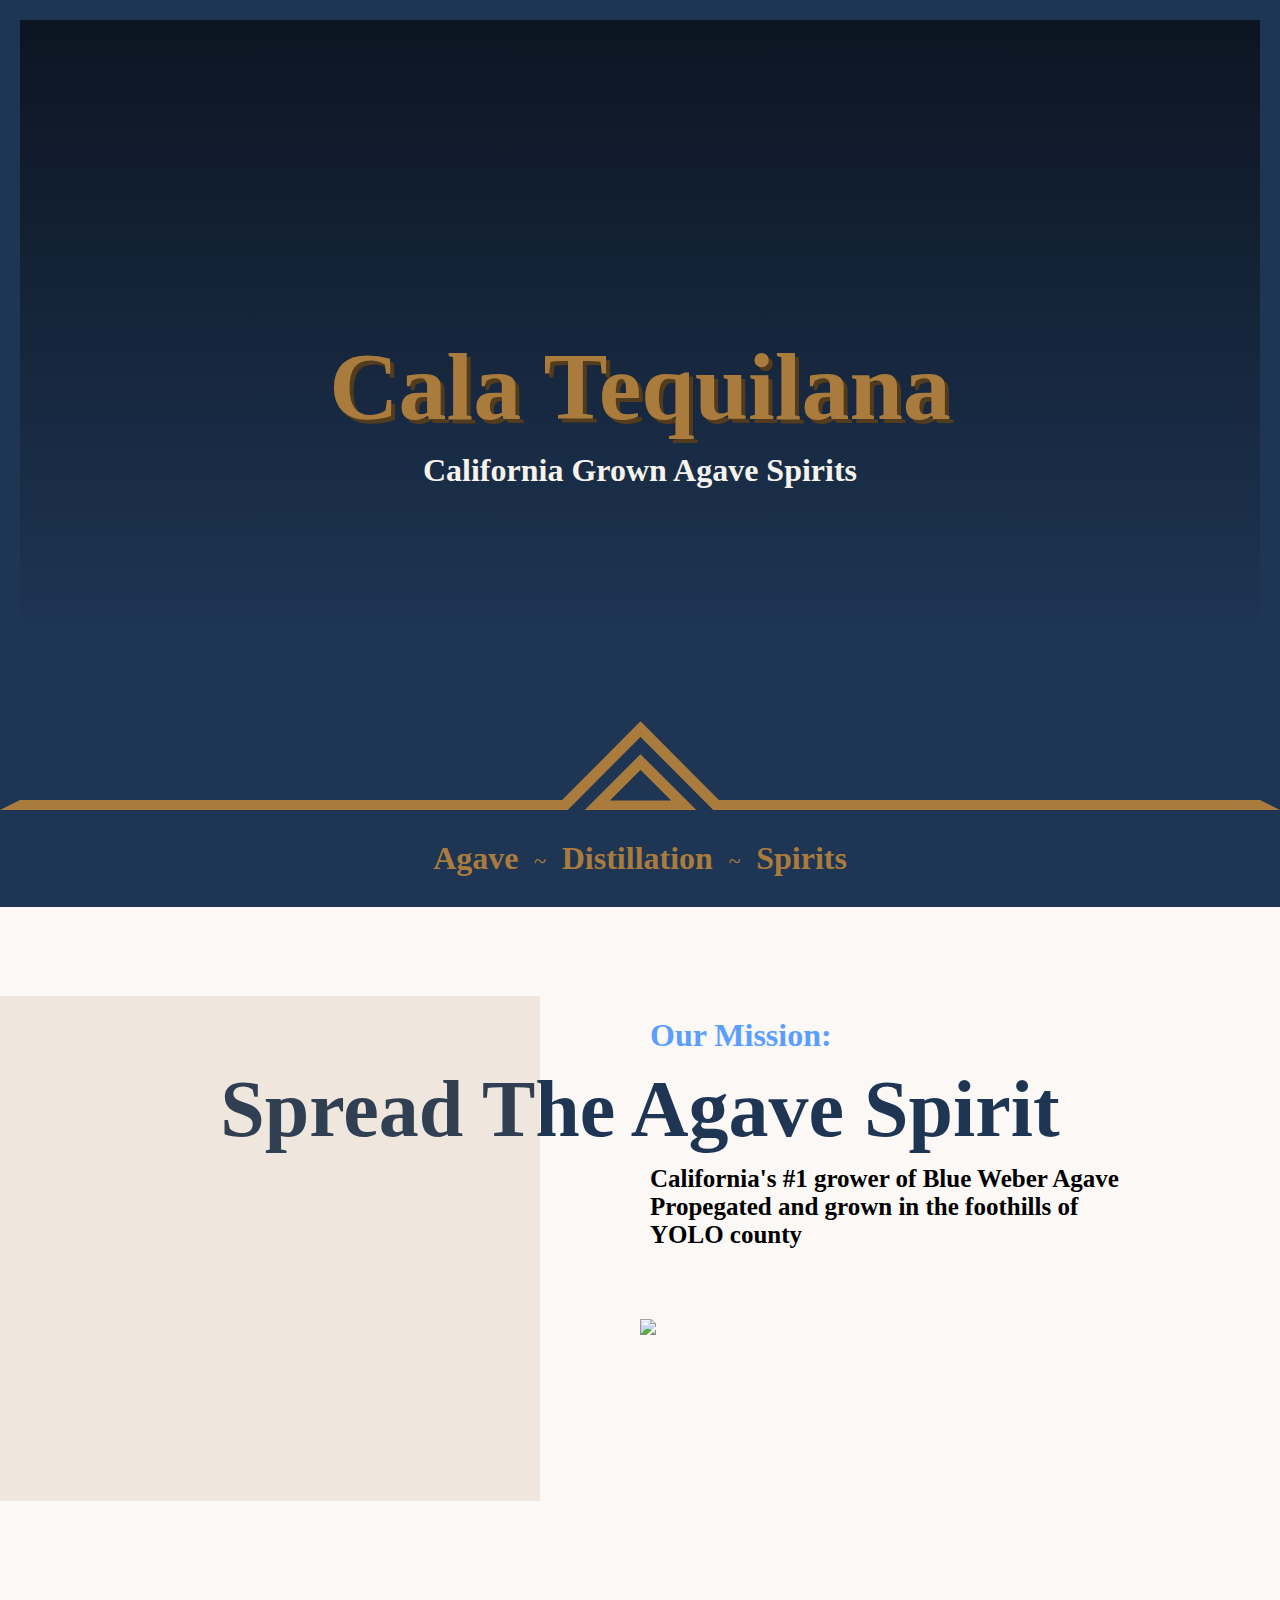
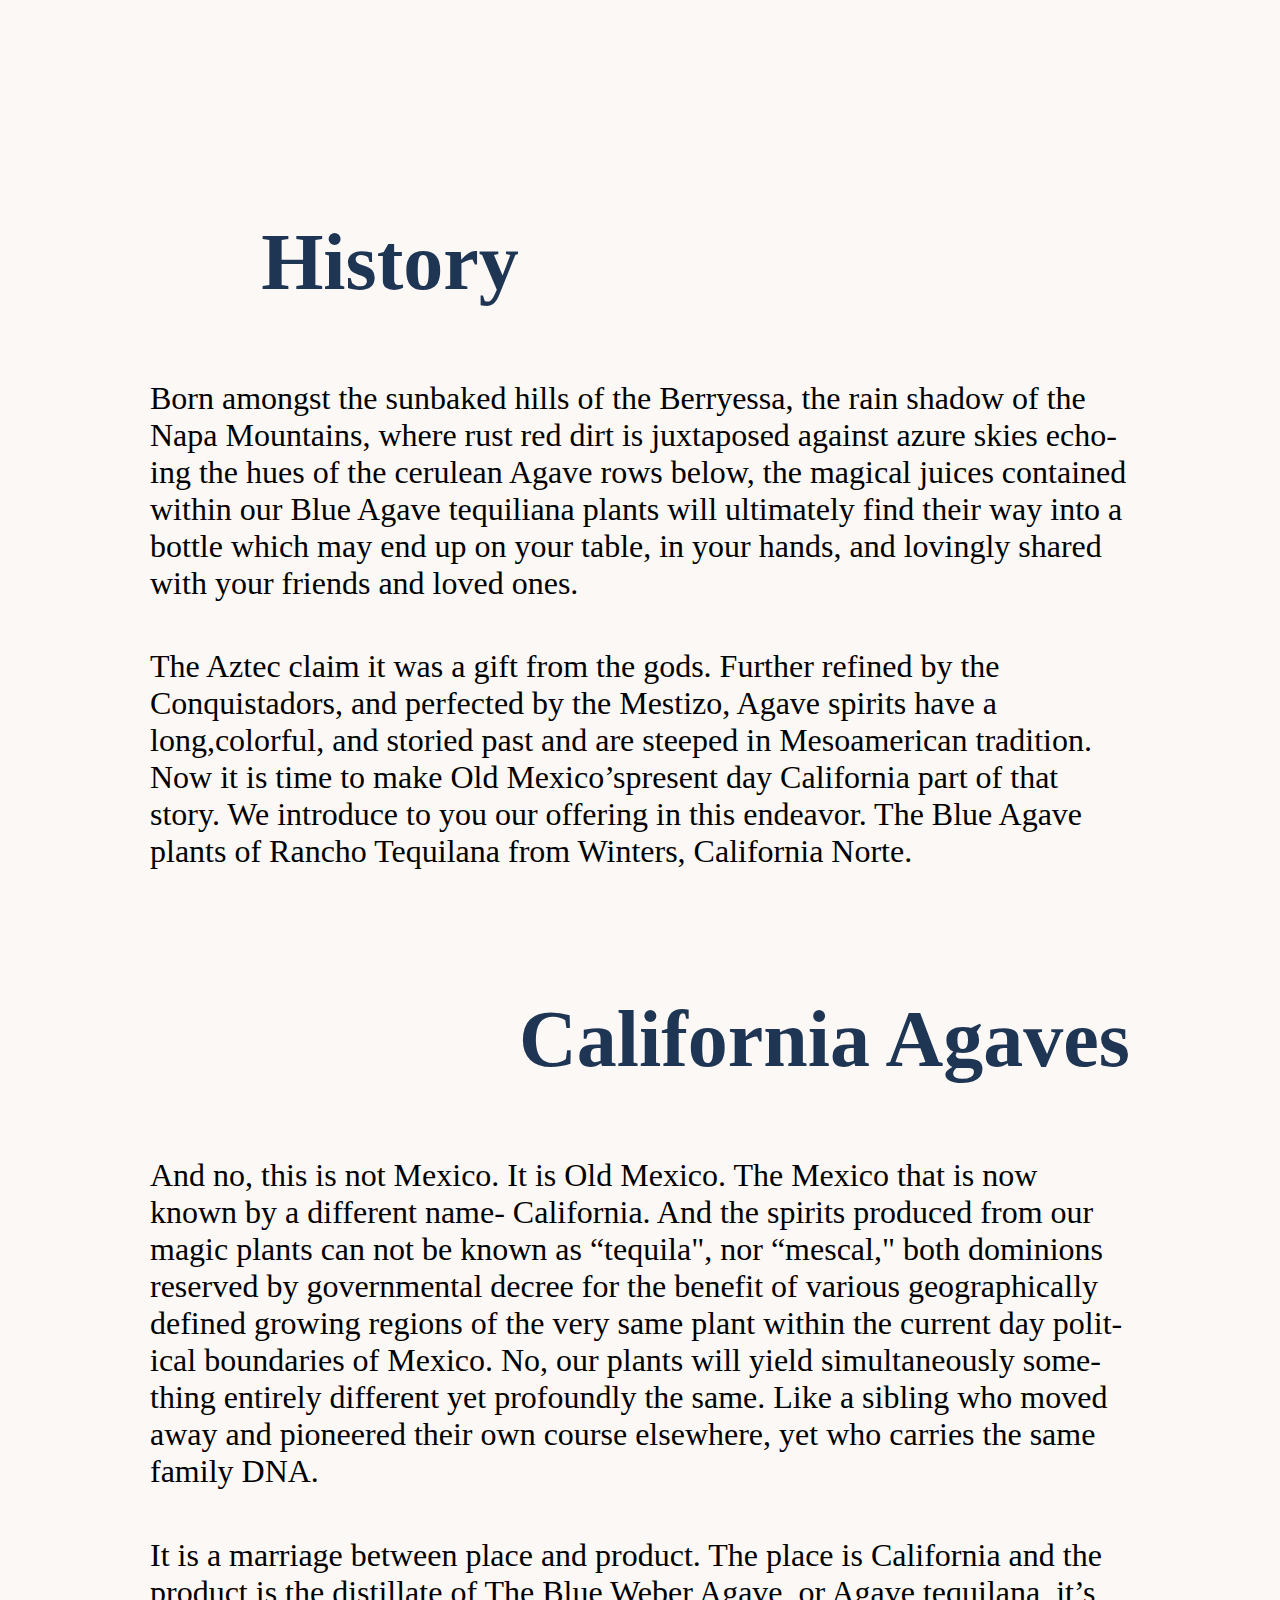
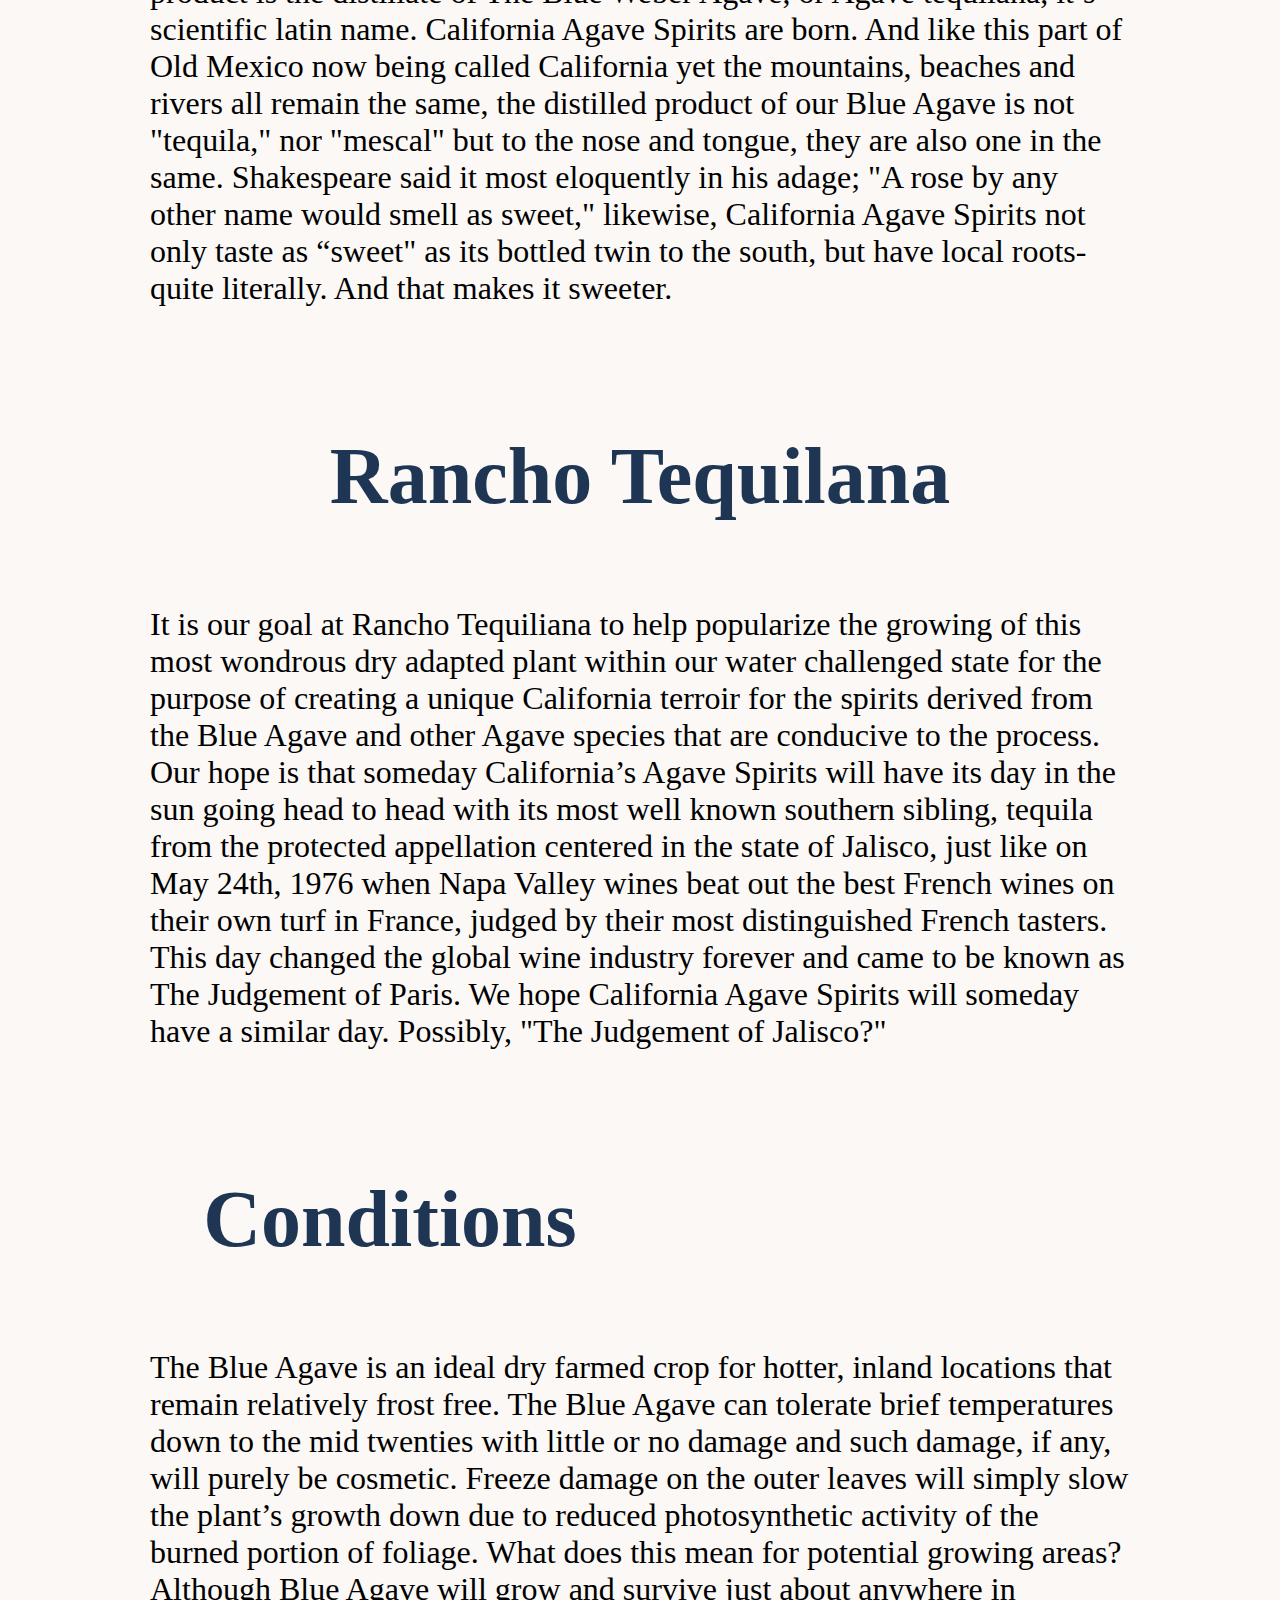
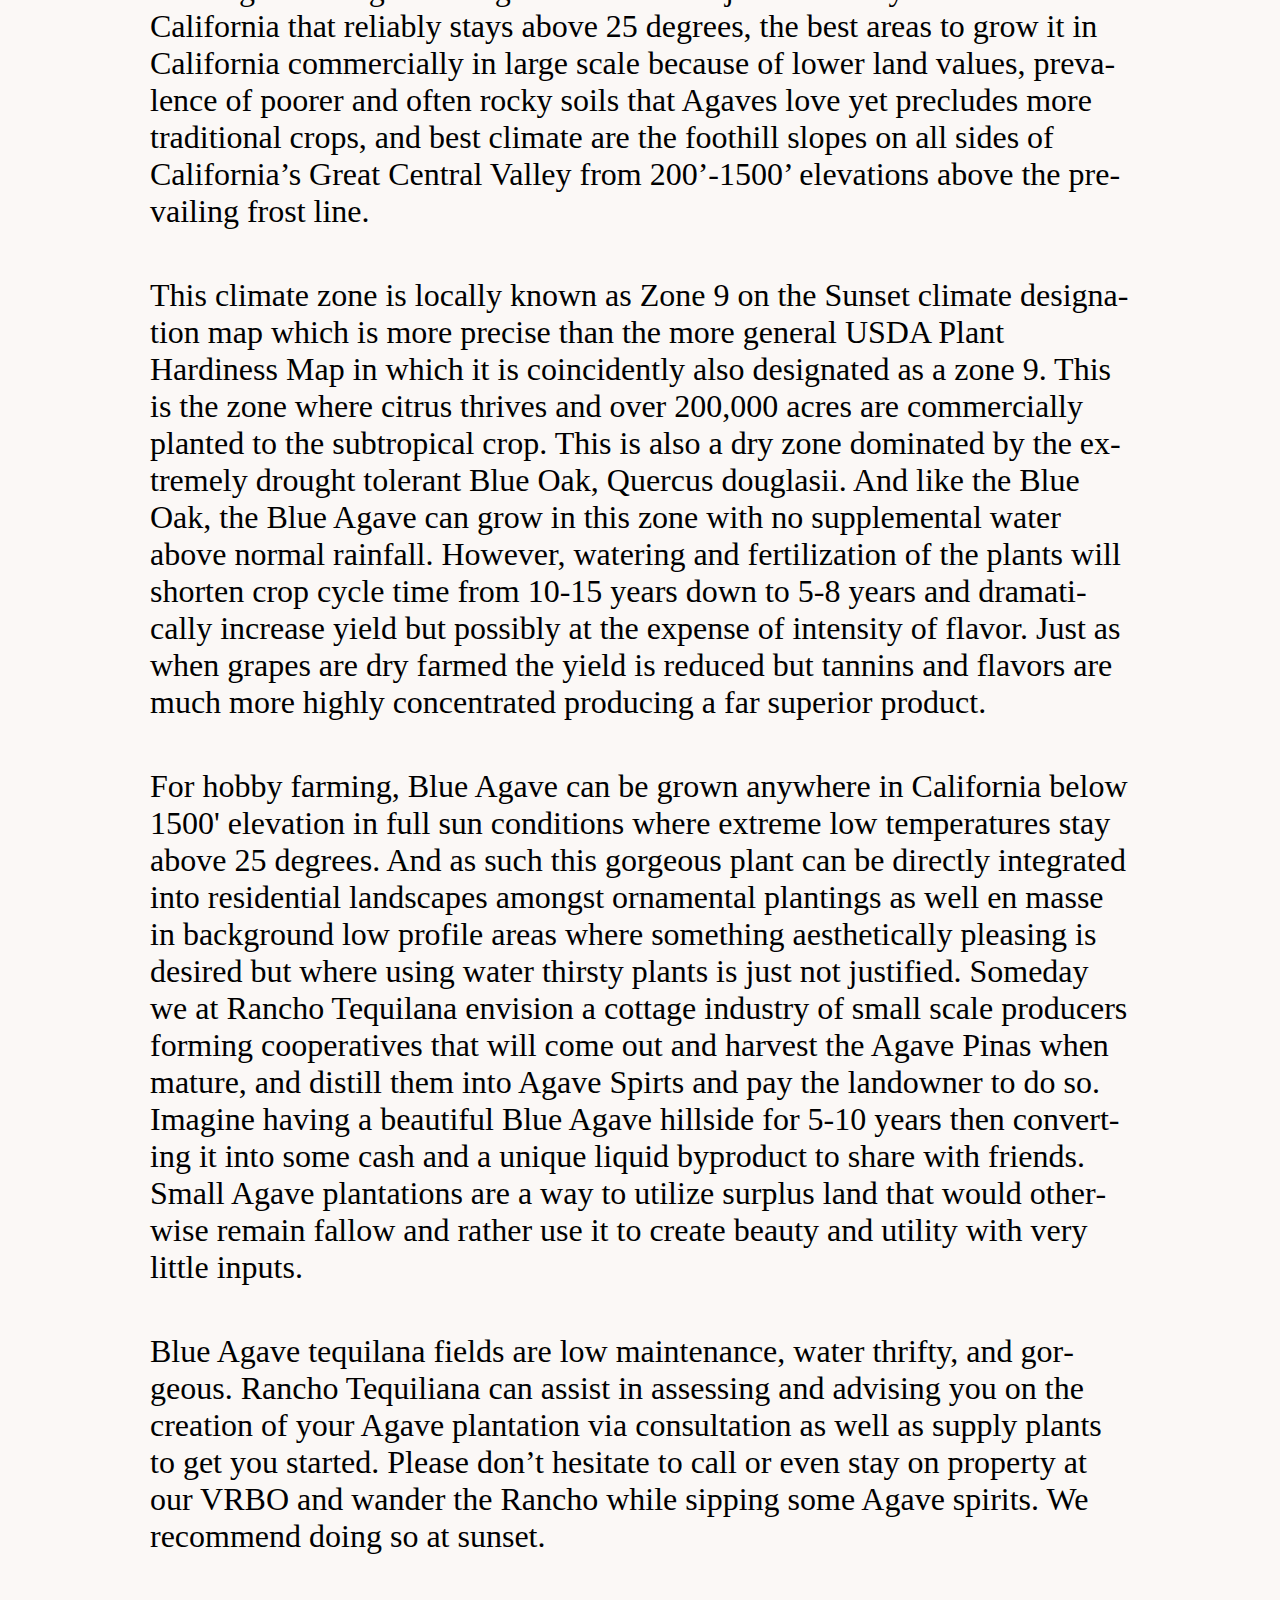
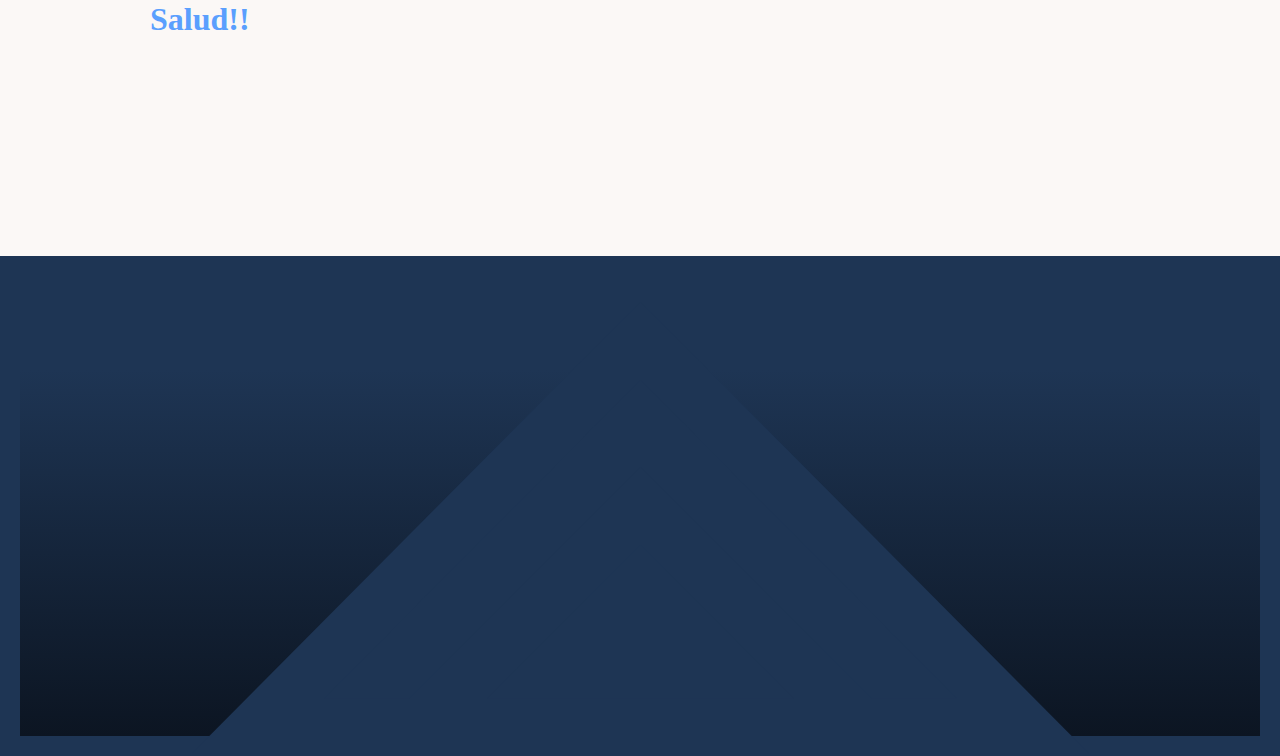
==== commit d5928604: "Add files via upload" ====
--- a/index.html
+++ b/index.html
@@ -1,133 +1,266 @@
-<!doctype html>
-
+<!DOCTYPE html>
 <html lang="en">
-<head>
-  <meta charset="utf-8">
-  <meta name="viewport" content="width=device-width, initial-scale=1">
-
-  <title>Carson Gragg</title>
-  <meta name="description" content="Carson Gragg Portfolio">
-  <meta name="author" content="Carson Gragg">
-
-  <meta property="og:title" content="Carson Gragg">
-  <meta property="og:type" content="website">
-  <meta property="og:description" content="Carson Gragg">
-  <meta property="og:image" content="image.png">
-
-  <link rel="stylesheet" href="css/styles.css">
-
-</head>
-
-<body>
-    <header>
-        <div class="wrapper">
-            <div class="name center">
-                <div class="nav scroll">
-                    <svg width="100%" viewBox="0 0 215 63" fill="none">
-                        <path class="svg-in-animation" d="M0.789062 32.6641C0.971354 31.1536 1.29688 29.7214 1.76562 28.3672C2.23438 26.987 2.80729 25.6589 3.48438 24.3828C4.16146 23.0807 4.91667 21.8047 5.75 20.5547C6.58333 19.3047 7.46875 18.0417 8.40625 16.7656C8.95312 16.0625 9.55208 15.3464 10.2031 14.6172C10.8542 13.888 11.5573 13.224 12.3125 12.625C13.0677 12.026 13.875 11.5443 14.7344 11.1797C15.6198 10.7891 16.5443 10.5938 17.5078 10.5938C18.0286 10.5938 18.4323 10.6328 18.7188 10.7109C19.0052 10.763 19.2135 10.8932 19.3438 11.1016C19.5 11.2839 19.5911 11.5573 19.6172 11.9219C19.6432 12.2865 19.6432 12.7552 19.6172 13.3281C19.6172 13.9792 19.5 14.6432 19.2656 15.3203C19.0312 15.9974 18.7057 16.6354 18.2891 17.2344C17.8724 17.8333 17.3776 18.3672 16.8047 18.8359C16.2318 19.2786 15.6198 19.6042 14.9688 19.8125V19.2656C14.9688 18.7188 15.0859 18.1979 15.3203 17.7031C15.5807 17.2083 15.8672 16.7135 16.1797 16.2188C16.4922 15.6979 16.7656 15.1641 17 14.6172C17.2604 14.0703 17.3906 13.4844 17.3906 12.8594C17.1042 12.8594 16.8568 12.8464 16.6484 12.8203C16.4401 12.7682 16.2448 12.7422 16.0625 12.7422C15.9062 12.7161 15.737 12.7422 15.5547 12.8203C15.3984 12.8724 15.2031 13.0026 14.9688 13.2109C13.6927 14.2526 12.3776 15.4766 11.0234 16.8828C9.69531 18.263 8.48438 19.7604 7.39062 21.375C6.29688 22.9896 5.39844 24.6823 4.69531 26.4531C4.01823 28.1979 3.67969 29.9557 3.67969 31.7266C3.67969 31.8047 3.67969 31.9349 3.67969 32.1172C3.70573 32.2995 3.71875 32.4818 3.71875 32.6641C3.74479 32.8464 3.77083 33.0156 3.79688 33.1719C3.82292 33.3281 3.83594 33.4193 3.83594 33.4453C4.1224 33.7318 4.46094 33.901 4.85156 33.9531C5.26823 34.0052 5.58073 34.0312 5.78906 34.0312C6.90885 34.0312 7.95052 33.8359 8.91406 33.4453C9.90365 33.0547 10.8672 32.638 11.8047 32.1953C12.7422 31.7266 13.6797 31.2969 14.6172 30.9062C15.5807 30.5156 16.5964 30.3203 17.6641 30.3203C17.6641 30.737 17.4167 31.2057 16.9219 31.7266C16.4531 32.2214 15.8281 32.7161 15.0469 33.2109C14.2917 33.7057 13.4453 34.1875 12.5078 34.6562C11.5703 35.099 10.6458 35.5026 9.73438 35.8672C8.84896 36.2318 8.02865 36.5182 7.27344 36.7266C6.54427 36.9349 5.98438 37.0391 5.59375 37.0391C5.02083 37.0391 4.44792 36.9349 3.875 36.7266C3.30208 36.4922 2.78125 36.1797 2.3125 35.7891C1.86979 35.3984 1.50521 34.9427 1.21875 34.4219C0.932292 33.875 0.789062 33.2891 0.789062 32.6641ZM18.25 34.4609C18.4844 32.9766 18.9271 31.6094 19.5781 30.3594C20.2292 29.1094 20.9714 28.0286 21.8047 27.1172C22.6641 26.1797 23.5885 25.4115 24.5781 24.8125C25.5677 24.2135 26.5312 23.8359 27.4688 23.6797C28.4062 23.4974 29.2656 23.5365 30.0469 23.7969C30.8542 24.0573 31.5052 24.5781 32 25.3594C32 25.9583 31.8568 26.5312 31.5703 27.0781C31.3099 27.625 31.0104 28.1719 30.6719 28.7188C30.3594 29.2656 30.0599 29.8255 29.7734 30.3984C29.513 30.9714 29.3828 31.5833 29.3828 32.2344C29.3828 32.9115 29.526 33.4583 29.8125 33.875C30.125 34.2656 30.6589 34.4609 31.4141 34.4609C32.0391 34.4609 32.638 34.3698 33.2109 34.1875C33.8099 34.0052 34.4089 33.9141 35.0078 33.9141C35.112 33.9141 35.2812 33.9271 35.5156 33.9531C35.776 33.9531 35.9453 33.9531 36.0234 33.9531C35.7109 34.3958 35.3073 34.7734 34.8125 35.0859C34.3177 35.3984 33.7969 35.6719 33.25 35.9062C32.7031 36.1146 32.1302 36.2708 31.5312 36.375C30.9583 36.4792 30.4245 36.5312 29.9297 36.5312C29.4609 36.5312 29.0443 36.4271 28.6797 36.2188C28.3151 36.0104 28.0026 35.737 27.7422 35.3984C27.4818 35.0599 27.2734 34.6823 27.1172 34.2656C26.987 33.8229 26.9219 33.3932 26.9219 32.9766C26.5312 33.4193 26.1016 33.888 25.6328 34.3828C25.1901 34.8516 24.7083 35.2812 24.1875 35.6719C23.6927 36.0625 23.1458 36.388 22.5469 36.6484C21.974 36.9089 21.375 37.0391 20.75 37.0391C20.0729 37.0391 19.487 36.7917 18.9922 36.2969C18.4974 35.776 18.25 35.1641 18.25 34.4609ZM20.8281 33.25C20.8281 33.4583 20.8281 33.6927 20.8281 33.9531C20.8542 34.2135 21.0234 34.3828 21.3359 34.4609C21.987 34.3047 22.7292 33.9661 23.5625 33.4453C24.3958 32.8984 25.1771 32.2734 25.9062 31.5703C26.6354 30.8411 27.2474 30.0729 27.7422 29.2656C28.237 28.4323 28.4844 27.638 28.4844 26.8828C28.4844 26.8307 28.4714 26.7526 28.4453 26.6484C28.4453 26.5182 28.4453 26.4271 28.4453 26.375C27.5599 26.375 26.6615 26.5573 25.75 26.9219C24.8385 27.2865 24.0182 27.7943 23.2891 28.4453C22.5599 29.0703 21.9609 29.7995 21.4922 30.6328C21.0495 31.4661 20.8281 32.3385 20.8281 33.25ZM43.4844 33.9922C43.4844 33.2109 43.6406 32.4948 43.9531 31.8438C44.2917 31.1667 44.6562 30.5286 45.0469 29.9297C45.4375 29.3307 45.7891 28.7318 46.1016 28.1328C46.4401 27.5339 46.6094 26.8958 46.6094 26.2188C46.6094 26.0625 46.5964 25.8802 46.5703 25.6719C46.5703 25.4375 46.5443 25.2161 46.4922 25.0078C46.4661 24.7995 46.388 24.6302 46.2578 24.5C46.1536 24.3438 46.0104 24.2656 45.8281 24.2656C45.8021 24.2656 45.75 24.2786 45.6719 24.3047C45.6198 24.3047 45.5938 24.3177 45.5938 24.3438C45.2292 24.8385 44.7865 25.3984 44.2656 26.0234C43.7708 26.6224 43.237 27.2214 42.6641 27.8203C42.0911 28.4193 41.5312 28.9922 40.9844 29.5391C40.4375 30.0859 39.9427 30.5417 39.5 30.9062C39.1875 31.1927 38.7578 31.5833 38.2109 32.0781C37.6901 32.5729 37.1562 33.0677 36.6094 33.5625C36.0885 34.0312 35.6198 34.4479 35.2031 34.8125C34.8125 35.1771 34.5911 35.3594 34.5391 35.3594L32.7422 33.8359C32.9766 33.8359 33.2109 33.7839 33.4453 33.6797C33.6536 33.5755 33.862 33.4583 34.0703 33.3281C35.6328 32.2865 37.0391 31.0885 38.2891 29.7344C39.5651 28.3802 40.8151 26.9219 42.0391 25.3594C42.0911 25.2812 42.2214 25.0599 42.4297 24.6953C42.6641 24.3047 42.9115 23.875 43.1719 23.4062C43.4323 22.9115 43.6927 22.4297 43.9531 21.9609C44.2135 21.4661 44.4089 21.0755 44.5391 20.7891C44.6953 20.4505 44.7865 20.1771 44.8125 19.9688C44.8646 19.7604 44.9036 19.6042 44.9297 19.5C44.9818 19.3698 45.0599 19.2786 45.1641 19.2266C45.2682 19.1745 45.4896 19.1484 45.8281 19.1484C45.8802 19.1484 45.9974 19.1615 46.1797 19.1875C46.388 19.2135 46.5182 19.2396 46.5703 19.2656C46.9089 19.9688 47.2083 20.5938 47.4688 21.1406C47.7292 21.6875 47.9505 22.2083 48.1328 22.7031C48.3151 23.1719 48.4453 23.6536 48.5234 24.1484C48.6276 24.6432 48.6797 25.1901 48.6797 25.7891C48.3411 26.6484 47.9635 27.5339 47.5469 28.4453C47.1302 29.3307 46.7786 30.1771 46.4922 30.9844C46.2057 31.7917 46.0234 32.5208 45.9453 33.1719C45.8932 33.8229 46.0365 34.3438 46.375 34.7344C46.7396 35.099 47.3385 35.2943 48.1719 35.3203C49.0312 35.3464 50.2422 35.125 51.8047 34.6562C52.2214 34.8646 52.2604 35.125 51.9219 35.4375C51.5833 35.724 51.0625 35.9974 50.3594 36.2578C49.6823 36.5182 48.9271 36.7396 48.0938 36.9219C47.2865 37.0781 46.6094 37.1172 46.0625 37.0391C45.5677 37.0391 45.151 36.9609 44.8125 36.8047C44.5 36.6224 44.2396 36.388 44.0312 36.1016C43.849 35.8151 43.7057 35.4896 43.6016 35.125C43.5234 34.7604 43.4844 34.3828 43.4844 33.9922ZM50.0859 32.6641C50.0859 32.1693 50.151 31.7396 50.2812 31.375C50.4375 31.0104 50.8151 30.8281 51.4141 30.8281C51.4661 30.8281 51.5833 30.8411 51.7656 30.8672C51.974 30.8672 52.1172 30.8802 52.1953 30.9062C52.1693 32.1302 52.3646 33.0547 52.7812 33.6797C53.1979 34.2786 53.9792 34.5781 55.125 34.5781C56.0625 34.5781 56.987 34.4349 57.8984 34.1484C58.8099 33.862 59.6302 33.4453 60.3594 32.8984C61.1146 32.3255 61.7135 31.6354 62.1562 30.8281C62.625 30.0208 62.8594 29.1094 62.8594 28.0938C62.8594 27.4688 62.638 27.026 62.1953 26.7656C61.7786 26.5052 61.3099 26.2969 60.7891 26.1406C60.2682 25.9844 59.7865 25.8151 59.3438 25.6328C58.9271 25.4245 58.7188 25.0729 58.7188 24.5781C58.7188 23.9792 59.0833 23.4062 59.8125 22.8594C60.5417 22.3125 61.401 21.8307 62.3906 21.4141C63.3802 20.9714 64.3568 20.6328 65.3203 20.3984C66.3099 20.138 67.0651 20.0078 67.5859 20.0078C67.5859 20.763 67.4167 21.2969 67.0781 21.6094C66.7656 21.9219 66.375 22.1693 65.9062 22.3516C65.4375 22.5339 64.9557 22.7161 64.4609 22.8984C63.9922 23.0547 63.6016 23.3672 63.2891 23.8359C63.7057 24.1745 64.0443 24.487 64.3047 24.7734C64.5911 25.0339 64.8125 25.3203 64.9688 25.6328C65.125 25.9453 65.2292 26.2969 65.2812 26.6875C65.3333 27.0521 65.3594 27.4948 65.3594 28.0156C65.3594 29.3698 65.0599 30.6068 64.4609 31.7266C63.888 32.8203 63.1328 33.7708 62.1953 34.5781C61.2578 35.3594 60.1901 35.9714 58.9922 36.4141C57.7943 36.8307 56.5703 37.0391 55.3203 37.0391C54.6432 37.0391 53.9792 36.9609 53.3281 36.8047C52.7031 36.6224 52.1432 36.349 51.6484 35.9844C51.1797 35.6198 50.8021 35.1641 50.5156 34.6172C50.2292 34.0703 50.0859 33.4193 50.0859 32.6641ZM69.0312 33.7188C69.0312 33.6146 69.0312 33.4062 69.0312 33.0938C69.0573 32.7552 69.0703 32.5339 69.0703 32.4297C69.9036 30.5286 70.9714 28.7708 72.2734 27.1562C73.5755 25.5417 75.0469 24.1094 76.6875 22.8594C76.7396 22.8594 76.8177 22.8464 76.9219 22.8203C77.0521 22.7682 77.1432 22.7422 77.1953 22.7422C77.8984 22.7422 78.4714 22.8984 78.9141 23.2109C79.3828 23.4974 79.7474 23.888 80.0078 24.3828C80.2943 24.8516 80.4896 25.3854 80.5938 25.9844C80.6979 26.5573 80.75 27.1172 80.75 27.6641C80.75 28.6797 80.5156 29.7474 80.0469 30.8672C79.5781 31.9609 78.9401 32.9766 78.1328 33.9141C77.3516 34.8255 76.4531 35.5807 75.4375 36.1797C74.4219 36.7526 73.3672 37.0391 72.2734 37.0391C71.1797 37.0391 70.3594 36.7526 69.8125 36.1797C69.2917 35.5807 69.0312 34.7604 69.0312 33.7188ZM72.0781 33.25C72.0781 33.5365 72.1953 33.7318 72.4297 33.8359C72.6641 33.9401 72.8984 33.9922 73.1328 33.9922C73.7839 33.9922 74.4089 33.8229 75.0078 33.4844C75.6328 33.1198 76.1797 32.6771 76.6484 32.1562C77.1432 31.6094 77.5339 31.0104 77.8203 30.3594C78.1068 29.7083 78.25 29.0833 78.25 28.4844C78.25 28.1979 78.224 27.8854 78.1719 27.5469C78.1458 27.1823 78.0677 26.8698 77.9375 26.6094C77.8073 26.3229 77.599 26.1016 77.3125 25.9453C77.0521 25.7891 76.6745 25.763 76.1797 25.8672C75.8151 25.9453 75.3984 26.2839 74.9297 26.8828C74.4609 27.4818 74.0052 28.1849 73.5625 28.9922C73.1458 29.7734 72.7943 30.5677 72.5078 31.375C72.2214 32.1562 72.0781 32.7812 72.0781 33.25ZM82.7031 35.2422C82.7031 35.0078 82.7031 34.8255 82.7031 34.6953C82.7031 34.5651 82.7161 34.4479 82.7422 34.3438C82.7943 
-                        34.2135 82.8594 34.0833 82.9375 33.9531C83.0156 33.8229 83.1198 33.6536 83.25 33.4453C83.4583 33.0807 83.849 32.4427 84.4219 31.5312C84.9948 30.6198 85.6068 29.6562 86.2578 28.6406C86.9089 27.625 87.5208 26.6615 88.0938 25.75C88.6927 24.8385 89.1094 24.2005 89.3438 23.8359C89.3698 23.8099 89.4349 23.7969 89.5391 23.7969C89.6693 23.7969 89.7604 23.7969 89.8125 23.7969C89.8646 23.7969 89.9557 23.7969 90.0859 23.7969C90.2161 23.7969 90.2943 23.8099 90.3203 23.8359C90.3464 23.862 90.3984 23.9271 90.4766 24.0312C90.5807 24.1354 90.6849 24.2526 90.7891 24.3828C90.9193 24.487 91.0234 24.5911 91.1016 24.6953C91.2057 24.7995 91.2839 24.8516 91.3359 24.8516C91.5703 24.8516 91.8177 24.7734 92.0781 24.6172C92.3385 24.4609 92.599 24.2917 92.8594 24.1094C93.1458 23.901 93.4323 23.7188 93.7188 23.5625C94.0052 23.4062 94.3047 23.3281 94.6172 23.3281C94.9557 23.3281 95.2682 23.4062 95.5547 23.5625C95.8411 23.7188 96.0885 23.9141 96.2969 24.1484C96.5052 24.3828 96.6615 24.6432 96.7656 24.9297C96.8958 25.2161 96.9609 25.5026 96.9609 25.7891C96.9609 26.388 96.8698 26.9609 96.6875 27.5078C96.5312 28.0547 96.349 28.6016 96.1406 29.1484C95.9323 29.6693 95.737 30.2031 95.5547 30.75C95.3984 31.2708 95.3203 31.8177 95.3203 32.3906C95.3203 32.9635 95.3854 33.3802 95.5156 33.6406C95.6458 33.875 96.0104 33.9922 96.6094 33.9922C97.3125 33.9922 97.9766 33.888 98.6016 33.6797C99.2526 33.4714 99.9167 33.3672 100.594 33.3672C100.594 33.9922 100.398 34.513 100.008 34.9297C99.6432 35.3464 99.1745 35.6849 98.6016 35.9453C98.0547 36.1797 97.4557 36.349 96.8047 36.4531C96.1797 36.5312 95.6068 36.5703 95.0859 36.5703C94.0964 36.5703 93.3672 36.2969 92.8984 35.75C92.4557 35.1771 92.2344 34.4219 92.2344 33.4844C92.2344 32.8594 92.3385 32.2734 92.5469 31.7266C92.7812 31.1797 93.0286 30.6458 93.2891 30.125C93.5755 29.6042 93.8359 29.0833 94.0703 28.5625C94.3047 28.0417 94.4219 27.4818 94.4219 26.8828C94.4219 26.7266 94.3958 26.5182 94.3438 26.2578C94.2917 25.9974 94.1224 25.8672 93.8359 25.8672C92.9766 25.8672 92.1953 26.1406 91.4922 26.6875C90.8151 27.2344 90.1901 27.9245 89.6172 28.7578C89.0703 29.5911 88.5625 30.4896 88.0938 31.4531C87.651 32.4167 87.2214 33.3151 86.8047 34.1484C86.4141 34.9818 86.0365 35.6719 85.6719 36.2188C85.3073 36.7656 84.9297 37.0391 84.5391 37.0391C83.9922 37.0391 83.5495 36.8698 83.2109 36.5312C82.8724 36.1927 82.7031 35.763 82.7031 35.2422ZM121.883 34.9688C121.805 34.8125 121.661 34.5521 121.453 34.1875C121.271 33.7969 121.062 33.3932 120.828 32.9766C120.62 32.5339 120.424 32.1172 120.242 31.7266C120.06 31.3359 119.93 31.0625 119.852 30.9062C119.773 30.75 119.669 30.4766 119.539 30.0859C119.409 29.6953 119.344 29.4609 119.344 29.3828C119.344 29.0964 119.409 28.7708 119.539 28.4062C119.695 28.0417 119.891 27.7031 120.125 27.3906C120.359 27.0781 120.633 26.8177 120.945 26.6094C121.258 26.401 121.57 26.2969 121.883 26.2969C121.935 26.2969 122.013 26.3099 122.117 26.3359C122.247 26.362 122.339 26.375 122.391 26.375C121.974 26.8958 121.688 27.3646 121.531 27.7812C121.375 28.1719 121.297 28.6276 121.297 29.1484C121.297 29.4089 121.388 29.7604 121.57 30.2031C121.753 30.6198 121.987 31.0365 122.273 31.4531C122.56 31.8698 122.872 32.2344 123.211 32.5469C123.549 32.8333 123.862 32.9766 124.148 32.9766H124.422C124.63 32.8203 124.995 32.5339 125.516 32.1172C126.062 31.6745 126.635 31.2057 127.234 30.7109C127.833 30.2161 128.393 29.7604 128.914 29.3438C129.435 28.901 129.799 28.5885 130.008 28.4062C130.19 28.25 130.516 27.9375 130.984 27.4688C131.453 27 131.948 26.4922 132.469 25.9453C133.016 25.3984 133.523 24.8776 133.992 24.3828C134.487 23.888 134.839 23.5365 135.047 23.3281C135.099 23.3021 135.177 23.224 135.281 23.0938C135.385 22.9375 135.49 22.7812 135.594 22.625C135.698 22.4427 135.789 22.2865 135.867 22.1562C135.971 22 136.036 21.8828 136.062 21.8047V21.5703C136.062 21.1536 135.971 20.7891 135.789 20.4766C135.607 20.138 135.516 19.7474 135.516 19.3047C135.516 18.5234 135.763 17.5208 136.258 16.2969C136.753 15.0729 137.404 13.7708 138.211 12.3906C139.018 10.9844 139.93 9.57812 140.945 8.17188C141.987 6.76562 143.029 5.5026 144.07 4.38281C145.138 3.23698 146.167 2.3125 147.156 1.60938C148.146 0.880208 149.018 0.515625 149.773 0.515625C150.294 0.515625 150.672 0.697917 150.906 1.0625C151.167 1.42708 151.297 1.83073 151.297 2.27344C151.297 2.84635 151.115 3.52344 150.75 4.30469C150.385 5.0599 149.943 5.82812 149.422 6.60938C148.927 7.39062 148.419 8.14583 147.898 8.875C147.404 9.60417 147.013 10.2031 146.727 10.6719C146.622 10.8281 146.362 11.2057 145.945 11.8047C145.555 12.3776 145.125 13.0156 144.656 13.7188C144.188 14.3958 143.758 15.0339 143.367 15.6328C142.977 16.2318 142.729 16.6094 142.625 16.7656C142.573 16.8177 142.482 16.974 142.352 17.2344C142.247 17.4948 142.182 17.6641 142.156 17.7422C143.12 17.3776 144.096 16.8438 145.086 16.1406C146.076 15.4375 146.948 14.7865 147.703 14.1875H148.211C148.68 14.1875 149.057 14.2786 149.344 14.4609C149.63 14.6172 149.773 14.9557 149.773 15.4766C149.773 15.5547 149.76 15.6979 149.734 15.9062C149.734 16.1146 149.721 16.2318 149.695 16.2578L143.68 29.9297C143.107 31.2057 142.365 32.2474 141.453 33.0547C140.568 33.862 139.565 34.513 138.445 35.0078C137.352 35.4766 136.18 35.8151 134.93 36.0234C133.68 36.2057 132.417 36.3229 131.141 36.375C129.865 36.4271 128.602 36.4531 127.352 36.4531C126.128 36.4271 124.982 36.4401 123.914 36.4922C123.862 36.4922 123.732 36.5182 123.523 36.5703C123.341 36.6224 123.133 36.6745 122.898 36.7266C122.664 36.7786 122.443 36.8438 122.234 36.9219C122.052 36.974 121.935 37 121.883 37C121.805 37 121.661 37 121.453 37C121.245 37.026 121.023 37.0391 120.789 37.0391C120.555 37.0651 120.333 37.0781 120.125 37.0781C119.917 37.1042 119.773 37.1172 119.695 37.1172C119.695 36.4922 119.786 36.1146 119.969 35.9844C120.151 35.8281 120.359 35.737 120.594 35.7109C120.828 35.6849 121.062 35.6589 121.297 35.6328C121.557 35.5807 121.753 35.3594 121.883 34.9688ZM128.484 32.9766C128.042 33.1068 127.651 33.3021 127.312 33.5625C127 33.8229 126.701 34.1224 126.414 34.4609H129.461C130.919 34.4609 132.26 34.3828 133.484 34.2266C134.708 34.0703 135.841 33.7578 136.883 33.2891C137.924 32.8203 138.875 32.1562 139.734 31.2969C140.594 30.4375 141.401 29.3047 142.156 27.8984C142.312 27.5859 142.56 27.026 142.898 26.2188C143.263 25.4115 143.628 24.5521 143.992 23.6406C144.383 22.7031 144.734 21.8307 145.047 21.0234C145.359 20.1901 145.568 19.6042 145.672 19.2656H145.555H145.477C145.451 19.2656 145.438 19.2526 145.438 19.2266C144.578 19.2266 143.693 19.4089 142.781 19.7734C141.896 20.138 141.036 20.6068 140.203 21.1797C139.37 21.7266 138.589 22.3385 137.859 23.0156C137.156 23.6667 136.557 24.2786 136.062 24.8516C135.88 25.0599 135.594 25.3724 135.203 25.7891C134.812 26.2057 134.37 26.6875 133.875 27.2344C133.38 27.7552 132.846 28.3151 132.273 28.9141C131.727 29.513 131.206 30.0859 130.711 30.6328C130.216 31.1536 129.76 31.6224 129.344 32.0391C128.953 32.4557 128.667 32.7682 128.484 32.9766ZM148.211 3.09375C147.664 3.5625 147.052 4.16146 146.375 4.89062C145.698 5.59375 144.995 6.38802 144.266 7.27344C143.562 8.15885 142.859 9.09635 142.156 10.0859C141.479 11.0495 140.867 12.013 140.32 12.9766C139.799 13.9141 139.37 14.8255 139.031 15.7109C138.719 16.5703 138.562 17.3385 138.562 18.0156C138.562 18.0677 138.562 18.1979 138.562 18.4062C138.589 18.5885 138.602 18.7057 138.602 18.7578C138.784 18.5495 139.083 18.1589 139.5 17.5859C139.943 17.013 140.398 16.4141 140.867 15.7891C141.362 15.138 141.818 14.513 142.234 13.9141C142.677 13.3151 142.977 12.8984 143.133 12.6641C143.523 12.0911 144.005 11.3359 144.578 10.3984C145.151 9.46094 145.698 8.53646 146.219 7.625C146.766 6.6875 147.234 5.88021 147.625 5.20312C148.016 4.52604 148.211 4.14844 148.211 4.07031V3.09375ZM155.477 33.9922C155.477 33.2109 155.633 32.4948 155.945 31.8438C156.284 31.1667 156.648 30.5286 157.039 29.9297C157.43 29.3307 157.781 28.7318 158.094 28.1328C158.432 27.5339 158.602 26.8958 158.602 26.2188C158.602 26.0625 158.589 25.8802 158.562 25.6719C158.562 25.4375 158.536 25.2161 158.484 25.0078C158.458 24.7995 158.38 24.6302 158.25 24.5C158.146 24.3438 158.003 24.2656 157.82 24.2656C157.794 24.2656 157.742 24.2786 157.664 24.3047C157.612 24.3047 157.586 24.3177 157.586 24.3438C157.221 24.8385 156.779 25.3984 156.258 26.0234C155.763 26.6224 155.229 27.2214 154.656 27.8203C154.083 28.4193 153.523 28.9922 152.977 29.5391C152.43 30.0859 151.935 30.5417 151.492 30.9062C151.18 31.1927 150.75 31.5833 150.203 32.0781C149.682 32.5729 149.148 33.0677 148.602 33.5625C148.081 34.0312 147.612 34.4479 147.195 34.8125C146.805 35.1771 146.583 35.3594 146.531 35.3594L144.734 33.8359C144.969 33.8359 145.203 33.7839 145.438 33.6797C145.646 33.5755 145.854 33.4583 146.062 33.3281C147.625 32.2865 149.031 31.0885 150.281 29.7344C151.557 28.3802 152.807 26.9219 154.031 25.3594C154.083 25.2812 154.214 25.0599 154.422 24.6953C154.656 24.3047 154.904 23.875 155.164 23.4062C155.424 22.9115 155.685 22.4297 155.945 21.9609C156.206 21.4661 156.401 21.0755 156.531 20.7891C156.688 20.4505 156.779 20.1771 156.805 19.9688C156.857 19.7604 156.896 19.6042 156.922 19.5C156.974 19.3698 157.052 19.2786 157.156 19.2266C157.26 19.1745 157.482 19.1484 157.82 19.1484C157.872 19.1484 157.99 19.1615 158.172 19.1875C158.38 19.2135 158.51 19.2396 158.562 19.2656C158.901 19.9688 159.201 20.5938 159.461 21.1406C159.721 21.6875 159.943 22.2083 160.125 22.7031C160.307 23.1719 160.438 23.6536 160.516 24.1484C160.62 24.6432 160.672 25.1901 160.672 25.7891C160.333 26.6484 159.956 27.5339 159.539 28.4453C159.122 29.3307 158.771 30.1771 158.484 30.9844C158.198 31.7917 158.016 32.5208 157.938 33.1719C157.885 33.8229 158.029 34.3438 158.367 34.7344C158.732 35.099 159.331 35.2943 160.164 35.3203C161.023 35.3464 162.234 35.125 163.797 34.6562C164.214 34.8646 164.253 35.125 163.914 35.4375C163.576 35.724 163.055 35.9974 162.352 36.2578C161.674 36.5182 160.919 36.7396 160.086 36.9219C159.279 37.0781 158.602 37.1172 158.055 
-                        37.0391C157.56 37.0391 157.143 36.9609 156.805 36.8047C156.492 36.6224 156.232 36.388 156.023 36.1016C155.841 35.8151 155.698 35.4896 155.594 35.125C155.516 34.7604 155.477 34.3828 155.477 33.9922ZM162.312 34.4609C162.547 32.9766 162.99 31.6094 163.641 30.3594C164.292 29.1094 165.034 28.0286 165.867 27.1172C166.727 26.1797 167.651 25.4115 168.641 24.8125C169.63 24.2135 170.594 23.8359 171.531 23.6797C172.469 23.4974 173.328 23.5365 174.109 23.7969C174.917 24.0573 175.568 24.5781 176.062 25.3594C176.062 25.9583 175.919 26.5312 175.633 27.0781C175.372 27.625 175.073 28.1719 174.734 28.7188C174.422 29.2656 174.122 29.8255 173.836 30.3984C173.576 30.9714 173.445 31.5833 173.445 32.2344C173.445 32.9115 173.589 33.4583 173.875 33.875C174.188 34.2656 174.721 34.4609 175.477 34.4609C176.102 34.4609 176.701 34.3698 177.273 34.1875C177.872 34.0052 178.471 33.9141 179.07 33.9141C179.174 33.9141 179.344 33.9271 179.578 33.9531C179.839 33.9531 180.008 33.9531 180.086 33.9531C179.773 34.3958 179.37 34.7734 178.875 35.0859C178.38 35.3984 177.859 35.6719 177.312 35.9062C176.766 36.1146 176.193 36.2708 175.594 36.375C175.021 36.4792 174.487 36.5312 173.992 36.5312C173.523 36.5312 173.107 36.4271 172.742 36.2188C172.378 36.0104 172.065 35.737 171.805 35.3984C171.544 35.0599 171.336 34.6823 171.18 34.2656C171.049 33.8229 170.984 33.3932 170.984 32.9766C170.594 33.4193 170.164 33.888 169.695 34.3828C169.253 34.8516 168.771 35.2812 168.25 35.6719C167.755 36.0625 167.208 36.388 166.609 36.6484C166.036 36.9089 165.438 37.0391 164.812 37.0391C164.135 37.0391 163.549 36.7917 163.055 36.2969C162.56 35.776 162.312 35.1641 162.312 34.4609ZM164.891 33.25C164.891 33.4583 164.891 33.6927 164.891 33.9531C164.917 34.2135 165.086 34.3828 165.398 34.4609C166.049 34.3047 166.792 33.9661 167.625 33.4453C168.458 32.8984 169.24 32.2734 169.969 31.5703C170.698 30.8411 171.31 30.0729 171.805 29.2656C172.299 28.4323 172.547 27.638 172.547 26.8828C172.547 26.8307 172.534 26.7526 172.508 26.6484C172.508 26.5182 172.508 26.4271 172.508 26.375C171.622 26.375 170.724 26.5573 169.812 26.9219C168.901 27.2865 168.081 27.7943 167.352 28.4453C166.622 29.0703 166.023 29.7995 165.555 30.6328C165.112 31.4661 164.891 32.3385 164.891 33.25ZM171.609 57.7422C171.609 56.2578 171.87 54.9297 172.391 53.7578C172.885 52.5859 173.549 51.4922 174.383 50.4766C175.216 49.487 176.167 48.5625 177.234 47.7031C178.302 46.8698 179.396 46.0495 180.516 45.2422C181.635 44.4609 182.729 43.6667 183.797 42.8594C184.865 42.0521 185.815 41.1927 186.648 40.2812C187.482 39.3698 188.146 38.3802 188.641 37.3125C189.161 36.2448 189.422 35.0599 189.422 33.7578C189.422 33.7057 189.422 33.5885 189.422 33.4062C189.422 33.1979 189.409 33.0677 189.383 33.0156C189.201 33.1719 188.849 33.4062 188.328 33.7188C187.807 34.0052 187.247 34.3177 186.648 34.6562C186.076 34.9688 185.516 35.2552 184.969 35.5156C184.422 35.776 184.031 35.9453 183.797 36.0234C183.771 36.0234 183.667 36.0365 183.484 36.0625C183.328 36.0885 183.133 36.1146 182.898 36.1406C182.69 36.1667 182.482 36.1927 182.273 36.2188C182.065 36.2188 181.896 36.2188 181.766 36.2188C180.594 36.0104 179.812 35.6068 179.422 35.0078C179.031 34.3828 178.927 33.6536 179.109 32.8203C179.292 31.987 179.695 31.1016 180.32 30.1641C180.971 29.2005 181.74 28.2891 182.625 27.4297C183.536 26.5443 184.513 25.763 185.555 25.0859C186.622 24.3828 187.651 23.888 188.641 23.6016C189.656 23.2891 190.581 23.224 191.414 23.4062C192.273 23.5625 192.938 24.0703 193.406 24.9297C193.562 26.0234 193.562 27.0521 193.406 28.0156C193.25 28.9531 193.042 29.8776 192.781 30.7891C192.521 31.7005 192.26 32.625 192 33.5625C191.74 34.474 191.583 35.4766 191.531 36.5703H191.883C192.039 36.4141 192.299 36.1406 192.664 35.75C193.055 35.3594 193.458 34.9557 193.875 34.5391C194.318 34.0964 194.734 33.6927 195.125 33.3281C195.516 32.9375 195.789 32.6641 195.945 32.5078C196.023 32.4297 196.18 32.3255 196.414 32.1953C196.674 32.0651 196.857 32 196.961 32V32.1172V32.1953C196.961 32.2214 196.974 32.2344 197 32.2344C197 33.1719 196.727 34.0312 196.18 34.8125C195.659 35.5938 195.021 36.3229 194.266 37C193.51 37.6771 192.729 38.3021 191.922 38.875C191.115 39.474 190.438 40.0469 189.891 40.5938C189.448 41.5052 188.966 42.638 188.445 43.9922C187.924 45.3724 187.352 46.8307 186.727 48.3672C186.102 49.9297 185.398 51.5052 184.617 53.0938C183.862 54.7083 183.003 56.1927 182.039 57.5469C181.102 58.901 180.06 60.0599 178.914 61.0234C177.768 62.013 176.492 62.651 175.086 62.9375C174.409 62.9375 173.849 62.7682 173.406 62.4297C172.938 62.0911 172.573 61.6615 172.312 61.1406C172.052 60.6458 171.87 60.0859 171.766 59.4609C171.661 58.862 171.609 58.2891 171.609 57.7422ZM173.68 59.8516C173.888 60.3464 174.135 60.6458 174.422 60.75C174.708 60.8542 175.034 60.9062 175.398 60.9062C176.076 60.9062 176.818 60.5547 177.625 59.8516C178.432 59.1484 179.24 58.237 180.047 57.1172C180.88 56.0234 181.674 54.7995 182.43 53.4453C183.185 52.0911 183.849 50.776 184.422 49.5C185.021 48.224 185.49 47.0521 185.828 45.9844C186.193 44.9427 186.375 44.1615 186.375 43.6406C186.375 43.5885 186.362 43.4974 186.336 43.3672C186.336 43.263 186.336 43.1849 186.336 43.1328C186.258 43.1849 186.076 43.263 185.789 43.3672C185.529 43.4974 185.372 43.5885 185.32 43.6406C184.227 44.4479 182.99 45.3333 181.609 46.2969C180.255 47.2865 178.992 48.3672 177.82 49.5391C176.622 50.7109 175.62 51.974 174.812 53.3281C174.005 54.7083 173.602 56.1927 173.602 57.7812C173.602 57.8594 173.602 58.0026 173.602 58.2109C173.602 58.4193 173.615 58.6276 173.641 58.8359C173.641 59.0443 173.654 59.2396 173.68 59.4219C173.68 59.6302 173.68 59.7734 173.68 59.8516ZM190.906 25.3984C190.49 25.3984 189.943 25.5417 189.266 25.8281C188.589 26.0885 187.859 26.4531 187.078 26.9219C186.323 27.3906 185.555 27.9245 184.773 28.5234C183.992 29.1224 183.276 29.7474 182.625 30.3984C182 31.0495 181.492 31.7005 181.102 32.3516C180.711 33.0026 180.516 33.6016 180.516 34.1484C181.062 34.1484 181.727 34.0443 182.508 33.8359C183.289 33.6016 184.096 33.3021 184.93 32.9375C185.789 32.5469 186.635 32.1042 187.469 31.6094C188.302 31.0885 189.044 30.5417 189.695 29.9688C190.372 29.3958 190.919 28.8099 191.336 28.2109C191.753 27.612 191.961 27.026 191.961 26.4531C191.961 25.75 191.609 25.3984 190.906 25.3984ZM189.227 57.7422C189.227 56.2578 189.487 54.9297 190.008 53.7578C190.503 52.5859 191.167 51.4922 192 50.4766C192.833 49.487 193.784 48.5625 194.852 47.7031C195.919 46.8698 197.013 46.0495 198.133 45.2422C199.253 44.4609 200.346 43.6667 201.414 42.8594C202.482 42.0521 203.432 41.1927 204.266 40.2812C205.099 39.3698 205.763 38.3802 206.258 37.3125C206.779 36.2448 207.039 35.0599 207.039 33.7578C207.039 33.7057 207.039 33.5885 207.039 33.4062C207.039 33.1979 207.026 33.0677 207 33.0156C206.818 33.1719 206.466 33.4062 205.945 33.7188C205.424 34.0052 204.865 34.3177 204.266 34.6562C203.693 34.9688 203.133 35.2552 202.586 35.5156C202.039 35.776 201.648 35.9453 201.414 36.0234C201.388 36.0234 201.284 36.0365 201.102 36.0625C200.945 36.0885 200.75 36.1146 200.516 36.1406C200.307 36.1667 200.099 36.1927 199.891 36.2188C199.682 36.2188 199.513 36.2188 199.383 36.2188C198.211 36.0104 197.43 35.6068 197.039 35.0078C196.648 34.3828 196.544 33.6536 196.727 32.8203C196.909 31.987 197.312 31.1016 197.938 30.1641C198.589 29.2005 199.357 28.2891 200.242 27.4297C201.154 26.5443 202.13 25.763 203.172 25.0859C204.24 24.3828 205.268 23.888 206.258 23.6016C207.273 23.2891 208.198 23.224 209.031 23.4062C209.891 23.5625 210.555 24.0703 211.023 24.9297C211.18 26.0234 211.18 27.0521 211.023 28.0156C210.867 28.9531 210.659 29.8776 210.398 30.7891C210.138 31.7005 209.878 32.625 209.617 33.5625C209.357 34.474 209.201 35.4766 209.148 36.5703H209.5C209.656 36.4141 209.917 36.1406 210.281 35.75C210.672 35.3594 211.076 34.9557 211.492 34.5391C211.935 34.0964 212.352 33.6927 212.742 33.3281C213.133 32.9375 213.406 32.6641 213.562 32.5078C213.641 32.4297 213.797 32.3255 214.031 32.1953C214.292 32.0651 214.474 32 214.578 32V32.1172V32.1953C214.578 32.2214 214.591 32.2344 214.617 32.2344C214.617 33.1719 214.344 34.0312 213.797 34.8125C213.276 35.5938 212.638 36.3229 211.883 37C211.128 37.6771 210.346 38.3021 209.539 38.875C208.732 39.474 208.055 40.0469 207.508 40.5938C207.065 41.5052 206.583 42.638 206.062 43.9922C205.542 45.3724 204.969 46.8307 204.344 48.3672C203.719 49.9297 203.016 51.5052 202.234 53.0938C201.479 54.7083 200.62 56.1927 199.656 57.5469C198.719 58.901 197.677 60.0599 196.531 61.0234C195.385 62.013 194.109 62.651 192.703 62.9375C192.026 62.9375 191.466 62.7682 191.023 62.4297C190.555 62.0911 190.19 61.6615 189.93 61.1406C189.669 60.6458 189.487 60.0859 189.383 59.4609C189.279 58.862 189.227 58.2891 189.227 57.7422ZM191.297 59.8516C191.505 60.3464 191.753 60.6458 192.039 60.75C192.326 60.8542 192.651 60.9062 193.016 60.9062C193.693 60.9062 194.435 60.5547 195.242 59.8516C196.049 59.1484 196.857 58.237 197.664 57.1172C198.497 56.0234 199.292 54.7995 200.047 53.4453C200.802 52.0911 201.466 50.776 202.039 49.5C202.638 48.224 203.107 47.0521 203.445 45.9844C203.81 44.9427 203.992 44.1615 203.992 43.6406C203.992 43.5885 203.979 43.4974 203.953 43.3672C203.953 43.263 203.953 43.1849 203.953 43.1328C203.875 43.1849 203.693 43.263 203.406 43.3672C203.146 43.4974 202.99 43.5885 202.938 43.6406C201.844 44.4479 200.607 45.3333 199.227 46.2969C197.872 47.2865 196.609 48.3672 195.438 49.5391C194.24 50.7109 193.237 51.974 192.43 53.3281C191.622 54.7083 191.219 56.1927 191.219 57.7812C191.219 57.8594 191.219 58.0026 191.219 58.2109C191.219 58.4193 191.232 58.6276 191.258 58.8359C191.258 59.0443 191.271 59.2396 191.297 59.4219C191.297 59.6302 191.297 59.7734 191.297 59.8516ZM208.523 25.3984C208.107 25.3984 207.56 25.5417 206.883 25.8281C206.206 26.0885 205.477 26.4531 204.695 26.9219C203.94 27.3906 203.172 27.9245 202.391 28.5234C201.609 29.1224 200.893 29.7474 200.242 30.3984C199.617 31.0495 199.109 31.7005 198.719 32.3516C198.328 33.0026 198.133 33.6016 
-                        198.133 34.1484C198.68 34.1484 199.344 34.0443 200.125 33.8359C200.906 33.6016 201.714 33.3021 202.547 32.9375C203.406 32.5469 204.253 32.1042 205.086 31.6094C205.919 31.0885 206.661 30.5417 207.312 29.9688C207.99 29.3958 208.536 28.8099 208.953 28.2109C209.37 27.612 209.578 27.026 209.578 26.4531C209.578 25.75 209.227 25.3984 208.523 25.3984Z">
-                    </svg>
-                </div>
-            </div>
-        </div>
-    </header>
-    <div class="navbar">
-        <div class="wrapper">
-            <svg width="215" height="63" viewBox="0 0 215 63" fill="none">
-                <path class="svg-in-animation" d="M0.789062 32.6641C0.971354 31.1536 1.29688 29.7214 1.76562 28.3672C2.23438 26.987 2.80729 25.6589 3.48438 24.3828C4.16146 23.0807 4.91667 21.8047 5.75 20.5547C6.58333 19.3047 7.46875 18.0417 8.40625 16.7656C8.95312 16.0625 9.55208 15.3464 10.2031 14.6172C10.8542 13.888 11.5573 13.224 12.3125 12.625C13.0677 12.026 13.875 11.5443 14.7344 11.1797C15.6198 10.7891 16.5443 10.5938 17.5078 10.5938C18.0286 10.5938 18.4323 10.6328 18.7188 10.7109C19.0052 10.763 19.2135 10.8932 19.3438 11.1016C19.5 11.2839 19.5911 11.5573 19.6172 11.9219C19.6432 12.2865 19.6432 12.7552 19.6172 13.3281C19.6172 13.9792 19.5 14.6432 19.2656 15.3203C19.0312 15.9974 18.7057 16.6354 18.2891 17.2344C17.8724 17.8333 17.3776 18.3672 16.8047 18.8359C16.2318 19.2786 15.6198 19.6042 14.9688 19.8125V19.2656C14.9688 18.7188 15.0859 18.1979 15.3203 17.7031C15.5807 17.2083 15.8672 16.7135 16.1797 16.2188C16.4922 15.6979 16.7656 15.1641 17 14.6172C17.2604 14.0703 17.3906 13.4844 17.3906 12.8594C17.1042 12.8594 16.8568 12.8464 16.6484 12.8203C16.4401 12.7682 16.2448 12.7422 16.0625 12.7422C15.9062 12.7161 15.737 12.7422 15.5547 12.8203C15.3984 12.8724 15.2031 13.0026 14.9688 13.2109C13.6927 14.2526 12.3776 15.4766 11.0234 16.8828C9.69531 18.263 8.48438 19.7604 7.39062 21.375C6.29688 22.9896 5.39844 24.6823 4.69531 26.4531C4.01823 28.1979 3.67969 29.9557 3.67969 31.7266C3.67969 31.8047 3.67969 31.9349 3.67969 32.1172C3.70573 32.2995 3.71875 32.4818 3.71875 32.6641C3.74479 32.8464 3.77083 33.0156 3.79688 33.1719C3.82292 33.3281 3.83594 33.4193 3.83594 33.4453C4.1224 33.7318 4.46094 33.901 4.85156 33.9531C5.26823 34.0052 5.58073 34.0312 5.78906 34.0312C6.90885 34.0312 7.95052 33.8359 8.91406 33.4453C9.90365 33.0547 10.8672 32.638 11.8047 32.1953C12.7422 31.7266 13.6797 31.2969 14.6172 30.9062C15.5807 30.5156 16.5964 30.3203 17.6641 30.3203C17.6641 30.737 17.4167 31.2057 16.9219 31.7266C16.4531 32.2214 15.8281 32.7161 15.0469 33.2109C14.2917 33.7057 13.4453 34.1875 12.5078 34.6562C11.5703 35.099 10.6458 35.5026 9.73438 35.8672C8.84896 36.2318 8.02865 36.5182 7.27344 36.7266C6.54427 36.9349 5.98438 37.0391 5.59375 37.0391C5.02083 37.0391 4.44792 36.9349 3.875 36.7266C3.30208 36.4922 2.78125 36.1797 2.3125 35.7891C1.86979 35.3984 1.50521 34.9427 1.21875 34.4219C0.932292 33.875 0.789062 33.2891 0.789062 32.6641ZM18.25 34.4609C18.4844 32.9766 18.9271 31.6094 19.5781 30.3594C20.2292 29.1094 20.9714 28.0286 21.8047 27.1172C22.6641 26.1797 23.5885 25.4115 24.5781 24.8125C25.5677 24.2135 26.5312 23.8359 27.4688 23.6797C28.4062 23.4974 29.2656 23.5365 30.0469 23.7969C30.8542 24.0573 31.5052 24.5781 32 25.3594C32 25.9583 31.8568 26.5312 31.5703 27.0781C31.3099 27.625 31.0104 28.1719 30.6719 28.7188C30.3594 29.2656 30.0599 29.8255 29.7734 30.3984C29.513 30.9714 29.3828 31.5833 29.3828 32.2344C29.3828 32.9115 29.526 33.4583 29.8125 33.875C30.125 34.2656 30.6589 34.4609 31.4141 34.4609C32.0391 34.4609 32.638 34.3698 33.2109 34.1875C33.8099 34.0052 34.4089 33.9141 35.0078 33.9141C35.112 33.9141 35.2812 33.9271 35.5156 33.9531C35.776 33.9531 35.9453 33.9531 36.0234 33.9531C35.7109 34.3958 35.3073 34.7734 34.8125 35.0859C34.3177 35.3984 33.7969 35.6719 33.25 35.9062C32.7031 36.1146 32.1302 36.2708 31.5312 36.375C30.9583 36.4792 30.4245 36.5312 29.9297 36.5312C29.4609 36.5312 29.0443 36.4271 28.6797 36.2188C28.3151 36.0104 28.0026 35.737 27.7422 35.3984C27.4818 35.0599 27.2734 34.6823 27.1172 34.2656C26.987 33.8229 26.9219 33.3932 26.9219 32.9766C26.5312 33.4193 26.1016 33.888 25.6328 34.3828C25.1901 34.8516 24.7083 35.2812 24.1875 35.6719C23.6927 36.0625 23.1458 36.388 22.5469 36.6484C21.974 36.9089 21.375 37.0391 20.75 37.0391C20.0729 37.0391 19.487 36.7917 18.9922 36.2969C18.4974 35.776 18.25 35.1641 18.25 34.4609ZM20.8281 33.25C20.8281 33.4583 20.8281 33.6927 20.8281 33.9531C20.8542 34.2135 21.0234 34.3828 21.3359 34.4609C21.987 34.3047 22.7292 33.9661 23.5625 33.4453C24.3958 32.8984 25.1771 32.2734 25.9062 31.5703C26.6354 30.8411 27.2474 30.0729 27.7422 29.2656C28.237 28.4323 28.4844 27.638 28.4844 26.8828C28.4844 26.8307 28.4714 26.7526 28.4453 26.6484C28.4453 26.5182 28.4453 26.4271 28.4453 26.375C27.5599 26.375 26.6615 26.5573 25.75 26.9219C24.8385 27.2865 24.0182 27.7943 23.2891 28.4453C22.5599 29.0703 21.9609 29.7995 21.4922 30.6328C21.0495 31.4661 20.8281 32.3385 20.8281 33.25ZM43.4844 33.9922C43.4844 33.2109 43.6406 32.4948 43.9531 31.8438C44.2917 31.1667 44.6562 30.5286 45.0469 29.9297C45.4375 29.3307 45.7891 28.7318 46.1016 28.1328C46.4401 27.5339 46.6094 26.8958 46.6094 26.2188C46.6094 26.0625 46.5964 25.8802 46.5703 25.6719C46.5703 25.4375 46.5443 25.2161 46.4922 25.0078C46.4661 24.7995 46.388 24.6302 46.2578 24.5C46.1536 24.3438 46.0104 24.2656 45.8281 24.2656C45.8021 24.2656 45.75 24.2786 45.6719 24.3047C45.6198 24.3047 45.5938 24.3177 45.5938 24.3438C45.2292 24.8385 44.7865 25.3984 44.2656 26.0234C43.7708 26.6224 43.237 27.2214 42.6641 27.8203C42.0911 28.4193 41.5312 28.9922 40.9844 29.5391C40.4375 30.0859 39.9427 30.5417 39.5 30.9062C39.1875 31.1927 38.7578 31.5833 38.2109 32.0781C37.6901 32.5729 37.1562 33.0677 36.6094 33.5625C36.0885 34.0312 35.6198 34.4479 35.2031 34.8125C34.8125 35.1771 34.5911 35.3594 34.5391 35.3594L32.7422 33.8359C32.9766 33.8359 33.2109 33.7839 33.4453 33.6797C33.6536 33.5755 33.862 33.4583 34.0703 33.3281C35.6328 32.2865 37.0391 31.0885 38.2891 29.7344C39.5651 28.3802 40.8151 26.9219 42.0391 25.3594C42.0911 25.2812 42.2214 25.0599 42.4297 24.6953C42.6641 24.3047 42.9115 23.875 43.1719 23.4062C43.4323 22.9115 43.6927 22.4297 43.9531 21.9609C44.2135 21.4661 44.4089 21.0755 44.5391 20.7891C44.6953 20.4505 44.7865 20.1771 44.8125 19.9688C44.8646 19.7604 44.9036 19.6042 44.9297 19.5C44.9818 19.3698 45.0599 19.2786 45.1641 19.2266C45.2682 19.1745 45.4896 19.1484 45.8281 19.1484C45.8802 19.1484 45.9974 19.1615 46.1797 19.1875C46.388 19.2135 46.5182 19.2396 46.5703 19.2656C46.9089 19.9688 47.2083 20.5938 47.4688 21.1406C47.7292 21.6875 47.9505 22.2083 48.1328 22.7031C48.3151 23.1719 48.4453 23.6536 48.5234 24.1484C48.6276 24.6432 48.6797 25.1901 48.6797 25.7891C48.3411 26.6484 47.9635 27.5339 47.5469 28.4453C47.1302 29.3307 46.7786 30.1771 46.4922 30.9844C46.2057 31.7917 46.0234 32.5208 45.9453 33.1719C45.8932 33.8229 46.0365 34.3438 46.375 34.7344C46.7396 35.099 47.3385 35.2943 48.1719 35.3203C49.0312 35.3464 50.2422 35.125 51.8047 34.6562C52.2214 34.8646 52.2604 35.125 51.9219 35.4375C51.5833 35.724 51.0625 35.9974 50.3594 36.2578C49.6823 36.5182 48.9271 36.7396 48.0938 36.9219C47.2865 37.0781 46.6094 37.1172 46.0625 37.0391C45.5677 37.0391 45.151 36.9609 44.8125 36.8047C44.5 36.6224 44.2396 36.388 44.0312 36.1016C43.849 35.8151 43.7057 35.4896 43.6016 35.125C43.5234 34.7604 43.4844 34.3828 43.4844 33.9922ZM50.0859 32.6641C50.0859 32.1693 50.151 31.7396 50.2812 31.375C50.4375 31.0104 50.8151 30.8281 51.4141 30.8281C51.4661 30.8281 51.5833 30.8411 51.7656 30.8672C51.974 30.8672 52.1172 30.8802 52.1953 30.9062C52.1693 32.1302 52.3646 33.0547 52.7812 33.6797C53.1979 34.2786 53.9792 34.5781 55.125 34.5781C56.0625 34.5781 56.987 34.4349 57.8984 34.1484C58.8099 33.862 59.6302 33.4453 60.3594 32.8984C61.1146 32.3255 61.7135 31.6354 62.1562 30.8281C62.625 30.0208 62.8594 29.1094 62.8594 28.0938C62.8594 27.4688 62.638 27.026 62.1953 26.7656C61.7786 26.5052 61.3099 26.2969 60.7891 26.1406C60.2682 25.9844 59.7865 25.8151 59.3438 25.6328C58.9271 25.4245 58.7188 25.0729 58.7188 24.5781C58.7188 23.9792 59.0833 23.4062 59.8125 22.8594C60.5417 22.3125 61.401 21.8307 62.3906 21.4141C63.3802 20.9714 64.3568 20.6328 65.3203 20.3984C66.3099 20.138 67.0651 20.0078 67.5859 20.0078C67.5859 20.763 67.4167 21.2969 67.0781 21.6094C66.7656 21.9219 66.375 22.1693 65.9062 22.3516C65.4375 22.5339 64.9557 22.7161 64.4609 22.8984C63.9922 23.0547 63.6016 23.3672 63.2891 23.8359C63.7057 24.1745 64.0443 24.487 64.3047 24.7734C64.5911 25.0339 64.8125 25.3203 64.9688 25.6328C65.125 25.9453 65.2292 26.2969 65.2812 26.6875C65.3333 27.0521 65.3594 27.4948 65.3594 28.0156C65.3594 29.3698 65.0599 30.6068 64.4609 31.7266C63.888 32.8203 63.1328 33.7708 62.1953 34.5781C61.2578 35.3594 60.1901 35.9714 58.9922 36.4141C57.7943 36.8307 56.5703 37.0391 55.3203 37.0391C54.6432 37.0391 53.9792 36.9609 53.3281 36.8047C52.7031 36.6224 52.1432 36.349 51.6484 35.9844C51.1797 35.6198 50.8021 35.1641 50.5156 34.6172C50.2292 34.0703 50.0859 33.4193 50.0859 32.6641ZM69.0312 33.7188C69.0312 33.6146 69.0312 33.4062 69.0312 33.0938C69.0573 32.7552 69.0703 32.5339 69.0703 32.4297C69.9036 30.5286 70.9714 28.7708 72.2734 27.1562C73.5755 25.5417 75.0469 24.1094 76.6875 22.8594C76.7396 22.8594 76.8177 22.8464 76.9219 22.8203C77.0521 22.7682 77.1432 22.7422 77.1953 22.7422C77.8984 22.7422 78.4714 22.8984 78.9141 23.2109C79.3828 23.4974 79.7474 23.888 80.0078 24.3828C80.2943 24.8516 80.4896 25.3854 80.5938 25.9844C80.6979 26.5573 80.75 27.1172 80.75 27.6641C80.75 28.6797 80.5156 29.7474 80.0469 30.8672C79.5781 31.9609 78.9401 32.9766 78.1328 33.9141C77.3516 34.8255 76.4531 35.5807 75.4375 36.1797C74.4219 36.7526 73.3672 37.0391 72.2734 37.0391C71.1797 37.0391 70.3594 36.7526 69.8125 36.1797C69.2917 35.5807 69.0312 34.7604 69.0312 33.7188ZM72.0781 33.25C72.0781 33.5365 72.1953 33.7318 72.4297 33.8359C72.6641 33.9401 72.8984 33.9922 73.1328 33.9922C73.7839 33.9922 74.4089 33.8229 75.0078 33.4844C75.6328 33.1198 76.1797 32.6771 76.6484 32.1562C77.1432 31.6094 77.5339 31.0104 77.8203 30.3594C78.1068 29.7083 78.25 29.0833 78.25 28.4844C78.25 28.1979 78.224 27.8854 78.1719 27.5469C78.1458 27.1823 78.0677 26.8698 77.9375 26.6094C77.8073 26.3229 77.599 26.1016 77.3125 25.9453C77.0521 25.7891 76.6745 25.763 76.1797 25.8672C75.8151 25.9453 75.3984 26.2839 74.9297 26.8828C74.4609 27.4818 74.0052 28.1849 73.5625 28.9922C73.1458 29.7734 72.7943 30.5677 72.5078 31.375C72.2214 32.1562 72.0781 32.7812 72.0781 33.25ZM82.7031 35.2422C82.7031 35.0078 82.7031 34.8255 82.7031 34.6953C82.7031 34.5651 82.7161 34.4479 82.7422 34.3438C82.7943 
-                34.2135 82.8594 34.0833 82.9375 33.9531C83.0156 33.8229 83.1198 33.6536 83.25 33.4453C83.4583 33.0807 83.849 32.4427 84.4219 31.5312C84.9948 30.6198 85.6068 29.6562 86.2578 28.6406C86.9089 27.625 87.5208 26.6615 88.0938 25.75C88.6927 24.8385 89.1094 24.2005 89.3438 23.8359C89.3698 23.8099 89.4349 23.7969 89.5391 23.7969C89.6693 23.7969 89.7604 23.7969 89.8125 23.7969C89.8646 23.7969 89.9557 23.7969 90.0859 23.7969C90.2161 23.7969 90.2943 23.8099 90.3203 23.8359C90.3464 23.862 90.3984 23.9271 90.4766 24.0312C90.5807 24.1354 90.6849 24.2526 90.7891 24.3828C90.9193 24.487 91.0234 24.5911 91.1016 24.6953C91.2057 24.7995 91.2839 24.8516 91.3359 24.8516C91.5703 24.8516 91.8177 24.7734 92.0781 24.6172C92.3385 24.4609 92.599 24.2917 92.8594 24.1094C93.1458 23.901 93.4323 23.7188 93.7188 23.5625C94.0052 23.4062 94.3047 23.3281 94.6172 23.3281C94.9557 23.3281 95.2682 23.4062 95.5547 23.5625C95.8411 23.7188 96.0885 23.9141 96.2969 24.1484C96.5052 24.3828 96.6615 24.6432 96.7656 24.9297C96.8958 25.2161 96.9609 25.5026 96.9609 25.7891C96.9609 26.388 96.8698 26.9609 96.6875 27.5078C96.5312 28.0547 96.349 28.6016 96.1406 29.1484C95.9323 29.6693 95.737 30.2031 95.5547 30.75C95.3984 31.2708 95.3203 31.8177 95.3203 32.3906C95.3203 32.9635 95.3854 33.3802 95.5156 33.6406C95.6458 33.875 96.0104 33.9922 96.6094 33.9922C97.3125 33.9922 97.9766 33.888 98.6016 33.6797C99.2526 33.4714 99.9167 33.3672 100.594 33.3672C100.594 33.9922 100.398 34.513 100.008 34.9297C99.6432 35.3464 99.1745 35.6849 98.6016 35.9453C98.0547 36.1797 97.4557 36.349 96.8047 36.4531C96.1797 36.5312 95.6068 36.5703 95.0859 36.5703C94.0964 36.5703 93.3672 36.2969 92.8984 35.75C92.4557 35.1771 92.2344 34.4219 92.2344 33.4844C92.2344 32.8594 92.3385 32.2734 92.5469 31.7266C92.7812 31.1797 93.0286 30.6458 93.2891 30.125C93.5755 29.6042 93.8359 29.0833 94.0703 28.5625C94.3047 28.0417 94.4219 27.4818 94.4219 26.8828C94.4219 26.7266 94.3958 26.5182 94.3438 26.2578C94.2917 25.9974 94.1224 25.8672 93.8359 25.8672C92.9766 25.8672 92.1953 26.1406 91.4922 26.6875C90.8151 27.2344 90.1901 27.9245 89.6172 28.7578C89.0703 29.5911 88.5625 30.4896 88.0938 31.4531C87.651 32.4167 87.2214 33.3151 86.8047 34.1484C86.4141 34.9818 86.0365 35.6719 85.6719 36.2188C85.3073 36.7656 84.9297 37.0391 84.5391 37.0391C83.9922 37.0391 83.5495 36.8698 83.2109 36.5312C82.8724 36.1927 82.7031 35.763 82.7031 35.2422ZM121.883 34.9688C121.805 34.8125 121.661 34.5521 121.453 34.1875C121.271 33.7969 121.062 33.3932 120.828 32.9766C120.62 32.5339 120.424 32.1172 120.242 31.7266C120.06 31.3359 119.93 31.0625 119.852 30.9062C119.773 30.75 119.669 30.4766 119.539 30.0859C119.409 29.6953 119.344 29.4609 119.344 29.3828C119.344 29.0964 119.409 28.7708 119.539 28.4062C119.695 28.0417 119.891 27.7031 120.125 27.3906C120.359 27.0781 120.633 26.8177 120.945 26.6094C121.258 26.401 121.57 26.2969 121.883 26.2969C121.935 26.2969 122.013 26.3099 122.117 26.3359C122.247 26.362 122.339 26.375 122.391 26.375C121.974 26.8958 121.688 27.3646 121.531 27.7812C121.375 28.1719 121.297 28.6276 121.297 29.1484C121.297 29.4089 121.388 29.7604 121.57 30.2031C121.753 30.6198 121.987 31.0365 122.273 31.4531C122.56 31.8698 122.872 32.2344 123.211 32.5469C123.549 32.8333 123.862 32.9766 124.148 32.9766H124.422C124.63 32.8203 124.995 32.5339 125.516 32.1172C126.062 31.6745 126.635 31.2057 127.234 30.7109C127.833 30.2161 128.393 29.7604 128.914 29.3438C129.435 28.901 129.799 28.5885 130.008 28.4062C130.19 28.25 130.516 27.9375 130.984 27.4688C131.453 27 131.948 26.4922 132.469 25.9453C133.016 25.3984 133.523 24.8776 133.992 24.3828C134.487 23.888 134.839 23.5365 135.047 23.3281C135.099 23.3021 135.177 23.224 135.281 23.0938C135.385 22.9375 135.49 22.7812 135.594 22.625C135.698 22.4427 135.789 22.2865 135.867 22.1562C135.971 22 136.036 21.8828 136.062 21.8047V21.5703C136.062 21.1536 135.971 20.7891 135.789 20.4766C135.607 20.138 135.516 19.7474 135.516 19.3047C135.516 18.5234 135.763 17.5208 136.258 16.2969C136.753 15.0729 137.404 13.7708 138.211 12.3906C139.018 10.9844 139.93 9.57812 140.945 8.17188C141.987 6.76562 143.029 5.5026 144.07 4.38281C145.138 3.23698 146.167 2.3125 147.156 1.60938C148.146 0.880208 149.018 0.515625 149.773 0.515625C150.294 0.515625 150.672 0.697917 150.906 1.0625C151.167 1.42708 151.297 1.83073 151.297 2.27344C151.297 2.84635 151.115 3.52344 150.75 4.30469C150.385 5.0599 149.943 5.82812 149.422 6.60938C148.927 7.39062 148.419 8.14583 147.898 8.875C147.404 9.60417 147.013 10.2031 146.727 10.6719C146.622 10.8281 146.362 11.2057 145.945 11.8047C145.555 12.3776 145.125 13.0156 144.656 13.7188C144.188 14.3958 143.758 15.0339 143.367 15.6328C142.977 16.2318 142.729 16.6094 142.625 16.7656C142.573 16.8177 142.482 16.974 142.352 17.2344C142.247 17.4948 142.182 17.6641 142.156 17.7422C143.12 17.3776 144.096 16.8438 145.086 16.1406C146.076 15.4375 146.948 14.7865 147.703 14.1875H148.211C148.68 14.1875 149.057 14.2786 149.344 14.4609C149.63 14.6172 149.773 14.9557 149.773 15.4766C149.773 15.5547 149.76 15.6979 149.734 15.9062C149.734 16.1146 149.721 16.2318 149.695 16.2578L143.68 29.9297C143.107 31.2057 142.365 32.2474 141.453 33.0547C140.568 33.862 139.565 34.513 138.445 35.0078C137.352 35.4766 136.18 35.8151 134.93 36.0234C133.68 36.2057 132.417 36.3229 131.141 36.375C129.865 36.4271 128.602 36.4531 127.352 36.4531C126.128 36.4271 124.982 36.4401 123.914 36.4922C123.862 36.4922 123.732 36.5182 123.523 36.5703C123.341 36.6224 123.133 36.6745 122.898 36.7266C122.664 36.7786 122.443 36.8438 122.234 36.9219C122.052 36.974 121.935 37 121.883 37C121.805 37 121.661 37 121.453 37C121.245 37.026 121.023 37.0391 120.789 37.0391C120.555 37.0651 120.333 37.0781 120.125 37.0781C119.917 37.1042 119.773 37.1172 119.695 37.1172C119.695 36.4922 119.786 36.1146 119.969 35.9844C120.151 35.8281 120.359 35.737 120.594 35.7109C120.828 35.6849 121.062 35.6589 121.297 35.6328C121.557 35.5807 121.753 35.3594 121.883 34.9688ZM128.484 32.9766C128.042 33.1068 127.651 33.3021 127.312 33.5625C127 33.8229 126.701 34.1224 126.414 34.4609H129.461C130.919 34.4609 132.26 34.3828 133.484 34.2266C134.708 34.0703 135.841 33.7578 136.883 33.2891C137.924 32.8203 138.875 32.1562 139.734 31.2969C140.594 30.4375 141.401 29.3047 142.156 27.8984C142.312 27.5859 142.56 27.026 142.898 26.2188C143.263 25.4115 143.628 24.5521 143.992 23.6406C144.383 22.7031 144.734 21.8307 145.047 21.0234C145.359 20.1901 145.568 19.6042 145.672 19.2656H145.555H145.477C145.451 19.2656 145.438 19.2526 145.438 19.2266C144.578 19.2266 143.693 19.4089 142.781 19.7734C141.896 20.138 141.036 20.6068 140.203 21.1797C139.37 21.7266 138.589 22.3385 137.859 23.0156C137.156 23.6667 136.557 24.2786 136.062 24.8516C135.88 25.0599 135.594 25.3724 135.203 25.7891C134.812 26.2057 134.37 26.6875 133.875 27.2344C133.38 27.7552 132.846 28.3151 132.273 28.9141C131.727 29.513 131.206 30.0859 130.711 30.6328C130.216 31.1536 129.76 31.6224 129.344 32.0391C128.953 32.4557 128.667 32.7682 128.484 32.9766ZM148.211 3.09375C147.664 3.5625 147.052 4.16146 146.375 4.89062C145.698 5.59375 144.995 6.38802 144.266 7.27344C143.562 8.15885 142.859 9.09635 142.156 10.0859C141.479 11.0495 140.867 12.013 140.32 12.9766C139.799 13.9141 139.37 14.8255 139.031 15.7109C138.719 16.5703 138.562 17.3385 138.562 18.0156C138.562 18.0677 138.562 18.1979 138.562 18.4062C138.589 18.5885 138.602 18.7057 138.602 18.7578C138.784 18.5495 139.083 18.1589 139.5 17.5859C139.943 17.013 140.398 16.4141 140.867 15.7891C141.362 15.138 141.818 14.513 142.234 13.9141C142.677 13.3151 142.977 12.8984 143.133 12.6641C143.523 12.0911 144.005 11.3359 144.578 10.3984C145.151 9.46094 145.698 8.53646 146.219 7.625C146.766 6.6875 147.234 5.88021 147.625 5.20312C148.016 4.52604 148.211 4.14844 148.211 4.07031V3.09375ZM155.477 33.9922C155.477 33.2109 155.633 32.4948 155.945 31.8438C156.284 31.1667 156.648 30.5286 157.039 29.9297C157.43 29.3307 157.781 28.7318 158.094 28.1328C158.432 27.5339 158.602 26.8958 158.602 26.2188C158.602 26.0625 158.589 25.8802 158.562 25.6719C158.562 25.4375 158.536 25.2161 158.484 25.0078C158.458 24.7995 158.38 24.6302 158.25 24.5C158.146 24.3438 158.003 24.2656 157.82 24.2656C157.794 24.2656 157.742 24.2786 157.664 24.3047C157.612 24.3047 157.586 24.3177 157.586 24.3438C157.221 24.8385 156.779 25.3984 156.258 26.0234C155.763 26.6224 155.229 27.2214 154.656 27.8203C154.083 28.4193 153.523 28.9922 152.977 29.5391C152.43 30.0859 151.935 30.5417 151.492 30.9062C151.18 31.1927 150.75 31.5833 150.203 32.0781C149.682 32.5729 149.148 33.0677 148.602 33.5625C148.081 34.0312 147.612 34.4479 147.195 34.8125C146.805 35.1771 146.583 35.3594 146.531 35.3594L144.734 33.8359C144.969 33.8359 145.203 33.7839 145.438 33.6797C145.646 33.5755 145.854 33.4583 146.062 33.3281C147.625 32.2865 149.031 31.0885 150.281 29.7344C151.557 28.3802 152.807 26.9219 154.031 25.3594C154.083 25.2812 154.214 25.0599 154.422 24.6953C154.656 24.3047 154.904 23.875 155.164 23.4062C155.424 22.9115 155.685 22.4297 155.945 21.9609C156.206 21.4661 156.401 21.0755 156.531 20.7891C156.688 20.4505 156.779 20.1771 156.805 19.9688C156.857 19.7604 156.896 19.6042 156.922 19.5C156.974 19.3698 157.052 19.2786 157.156 19.2266C157.26 19.1745 157.482 19.1484 157.82 19.1484C157.872 19.1484 157.99 19.1615 158.172 19.1875C158.38 19.2135 158.51 19.2396 158.562 19.2656C158.901 19.9688 159.201 20.5938 159.461 21.1406C159.721 21.6875 159.943 22.2083 160.125 22.7031C160.307 23.1719 160.438 23.6536 160.516 24.1484C160.62 24.6432 160.672 25.1901 160.672 25.7891C160.333 26.6484 159.956 27.5339 159.539 28.4453C159.122 29.3307 158.771 30.1771 158.484 30.9844C158.198 31.7917 158.016 32.5208 157.938 33.1719C157.885 33.8229 158.029 34.3438 158.367 34.7344C158.732 35.099 159.331 35.2943 160.164 35.3203C161.023 35.3464 162.234 35.125 163.797 34.6562C164.214 34.8646 164.253 35.125 163.914 35.4375C163.576 35.724 163.055 35.9974 162.352 36.2578C161.674 36.5182 160.919 36.7396 160.086 36.9219C159.279 37.0781 158.602 37.1172 158.055 
-                37.0391C157.56 37.0391 157.143 36.9609 156.805 36.8047C156.492 36.6224 156.232 36.388 156.023 36.1016C155.841 35.8151 155.698 35.4896 155.594 35.125C155.516 34.7604 155.477 34.3828 155.477 33.9922ZM162.312 34.4609C162.547 32.9766 162.99 31.6094 163.641 30.3594C164.292 29.1094 165.034 28.0286 165.867 27.1172C166.727 26.1797 167.651 25.4115 168.641 24.8125C169.63 24.2135 170.594 23.8359 171.531 23.6797C172.469 23.4974 173.328 23.5365 174.109 23.7969C174.917 24.0573 175.568 24.5781 176.062 25.3594C176.062 25.9583 175.919 26.5312 175.633 27.0781C175.372 27.625 175.073 28.1719 174.734 28.7188C174.422 29.2656 174.122 29.8255 173.836 30.3984C173.576 30.9714 173.445 31.5833 173.445 32.2344C173.445 32.9115 173.589 33.4583 173.875 33.875C174.188 34.2656 174.721 34.4609 175.477 34.4609C176.102 34.4609 176.701 34.3698 177.273 34.1875C177.872 34.0052 178.471 33.9141 179.07 33.9141C179.174 33.9141 179.344 33.9271 179.578 33.9531C179.839 33.9531 180.008 33.9531 180.086 33.9531C179.773 34.3958 179.37 34.7734 178.875 35.0859C178.38 35.3984 177.859 35.6719 177.312 35.9062C176.766 36.1146 176.193 36.2708 175.594 36.375C175.021 36.4792 174.487 36.5312 173.992 36.5312C173.523 36.5312 173.107 36.4271 172.742 36.2188C172.378 36.0104 172.065 35.737 171.805 35.3984C171.544 35.0599 171.336 34.6823 171.18 34.2656C171.049 33.8229 170.984 33.3932 170.984 32.9766C170.594 33.4193 170.164 33.888 169.695 34.3828C169.253 34.8516 168.771 35.2812 168.25 35.6719C167.755 36.0625 167.208 36.388 166.609 36.6484C166.036 36.9089 165.438 37.0391 164.812 37.0391C164.135 37.0391 163.549 36.7917 163.055 36.2969C162.56 35.776 162.312 35.1641 162.312 34.4609ZM164.891 33.25C164.891 33.4583 164.891 33.6927 164.891 33.9531C164.917 34.2135 165.086 34.3828 165.398 34.4609C166.049 34.3047 166.792 33.9661 167.625 33.4453C168.458 32.8984 169.24 32.2734 169.969 31.5703C170.698 30.8411 171.31 30.0729 171.805 29.2656C172.299 28.4323 172.547 27.638 172.547 26.8828C172.547 26.8307 172.534 26.7526 172.508 26.6484C172.508 26.5182 172.508 26.4271 172.508 26.375C171.622 26.375 170.724 26.5573 169.812 26.9219C168.901 27.2865 168.081 27.7943 167.352 28.4453C166.622 29.0703 166.023 29.7995 165.555 30.6328C165.112 31.4661 164.891 32.3385 164.891 33.25ZM171.609 57.7422C171.609 56.2578 171.87 54.9297 172.391 53.7578C172.885 52.5859 173.549 51.4922 174.383 50.4766C175.216 49.487 176.167 48.5625 177.234 47.7031C178.302 46.8698 179.396 46.0495 180.516 45.2422C181.635 44.4609 182.729 43.6667 183.797 42.8594C184.865 42.0521 185.815 41.1927 186.648 40.2812C187.482 39.3698 188.146 38.3802 188.641 37.3125C189.161 36.2448 189.422 35.0599 189.422 33.7578C189.422 33.7057 189.422 33.5885 189.422 33.4062C189.422 33.1979 189.409 33.0677 189.383 33.0156C189.201 33.1719 188.849 33.4062 188.328 33.7188C187.807 34.0052 187.247 34.3177 186.648 34.6562C186.076 34.9688 185.516 35.2552 184.969 35.5156C184.422 35.776 184.031 35.9453 183.797 36.0234C183.771 36.0234 183.667 36.0365 183.484 36.0625C183.328 36.0885 183.133 36.1146 182.898 36.1406C182.69 36.1667 182.482 36.1927 182.273 36.2188C182.065 36.2188 181.896 36.2188 181.766 36.2188C180.594 36.0104 179.812 35.6068 179.422 35.0078C179.031 34.3828 178.927 33.6536 179.109 32.8203C179.292 31.987 179.695 31.1016 180.32 30.1641C180.971 29.2005 181.74 28.2891 182.625 27.4297C183.536 26.5443 184.513 25.763 185.555 25.0859C186.622 24.3828 187.651 23.888 188.641 23.6016C189.656 23.2891 190.581 23.224 191.414 23.4062C192.273 23.5625 192.938 24.0703 193.406 24.9297C193.562 26.0234 193.562 27.0521 193.406 28.0156C193.25 28.9531 193.042 29.8776 192.781 30.7891C192.521 31.7005 192.26 32.625 192 33.5625C191.74 34.474 191.583 35.4766 191.531 36.5703H191.883C192.039 36.4141 192.299 36.1406 192.664 35.75C193.055 35.3594 193.458 34.9557 193.875 34.5391C194.318 34.0964 194.734 33.6927 195.125 33.3281C195.516 32.9375 195.789 32.6641 195.945 32.5078C196.023 32.4297 196.18 32.3255 196.414 32.1953C196.674 32.0651 196.857 32 196.961 32V32.1172V32.1953C196.961 32.2214 196.974 32.2344 197 32.2344C197 33.1719 196.727 34.0312 196.18 34.8125C195.659 35.5938 195.021 36.3229 194.266 37C193.51 37.6771 192.729 38.3021 191.922 38.875C191.115 39.474 190.438 40.0469 189.891 40.5938C189.448 41.5052 188.966 42.638 188.445 43.9922C187.924 45.3724 187.352 46.8307 186.727 48.3672C186.102 49.9297 185.398 51.5052 184.617 53.0938C183.862 54.7083 183.003 56.1927 182.039 57.5469C181.102 58.901 180.06 60.0599 178.914 61.0234C177.768 62.013 176.492 62.651 175.086 62.9375C174.409 62.9375 173.849 62.7682 173.406 62.4297C172.938 62.0911 172.573 61.6615 172.312 61.1406C172.052 60.6458 171.87 60.0859 171.766 59.4609C171.661 58.862 171.609 58.2891 171.609 57.7422ZM173.68 59.8516C173.888 60.3464 174.135 60.6458 174.422 60.75C174.708 60.8542 175.034 60.9062 175.398 60.9062C176.076 60.9062 176.818 60.5547 177.625 59.8516C178.432 59.1484 179.24 58.237 180.047 57.1172C180.88 56.0234 181.674 54.7995 182.43 53.4453C183.185 52.0911 183.849 50.776 184.422 49.5C185.021 48.224 185.49 47.0521 185.828 45.9844C186.193 44.9427 186.375 44.1615 186.375 43.6406C186.375 43.5885 186.362 43.4974 186.336 43.3672C186.336 43.263 186.336 43.1849 186.336 43.1328C186.258 43.1849 186.076 43.263 185.789 43.3672C185.529 43.4974 185.372 43.5885 185.32 43.6406C184.227 44.4479 182.99 45.3333 181.609 46.2969C180.255 47.2865 178.992 48.3672 177.82 49.5391C176.622 50.7109 175.62 51.974 174.812 53.3281C174.005 54.7083 173.602 56.1927 173.602 57.7812C173.602 57.8594 173.602 58.0026 173.602 58.2109C173.602 58.4193 173.615 58.6276 173.641 58.8359C173.641 59.0443 173.654 59.2396 173.68 59.4219C173.68 59.6302 173.68 59.7734 173.68 59.8516ZM190.906 25.3984C190.49 25.3984 189.943 25.5417 189.266 25.8281C188.589 26.0885 187.859 26.4531 187.078 26.9219C186.323 27.3906 185.555 27.9245 184.773 28.5234C183.992 29.1224 183.276 29.7474 182.625 30.3984C182 31.0495 181.492 31.7005 181.102 32.3516C180.711 33.0026 180.516 33.6016 180.516 34.1484C181.062 34.1484 181.727 34.0443 182.508 33.8359C183.289 33.6016 184.096 33.3021 184.93 32.9375C185.789 32.5469 186.635 32.1042 187.469 31.6094C188.302 31.0885 189.044 30.5417 189.695 29.9688C190.372 29.3958 190.919 28.8099 191.336 28.2109C191.753 27.612 191.961 27.026 191.961 26.4531C191.961 25.75 191.609 25.3984 190.906 25.3984ZM189.227 57.7422C189.227 56.2578 189.487 54.9297 190.008 53.7578C190.503 52.5859 191.167 51.4922 192 50.4766C192.833 49.487 193.784 48.5625 194.852 47.7031C195.919 46.8698 197.013 46.0495 198.133 45.2422C199.253 44.4609 200.346 43.6667 201.414 42.8594C202.482 42.0521 203.432 41.1927 204.266 40.2812C205.099 39.3698 205.763 38.3802 206.258 37.3125C206.779 36.2448 207.039 35.0599 207.039 33.7578C207.039 33.7057 207.039 33.5885 207.039 33.4062C207.039 33.1979 207.026 33.0677 207 33.0156C206.818 33.1719 206.466 33.4062 205.945 33.7188C205.424 34.0052 204.865 34.3177 204.266 34.6562C203.693 34.9688 203.133 35.2552 202.586 35.5156C202.039 35.776 201.648 35.9453 201.414 36.0234C201.388 36.0234 201.284 36.0365 201.102 36.0625C200.945 36.0885 200.75 36.1146 200.516 36.1406C200.307 36.1667 200.099 36.1927 199.891 36.2188C199.682 36.2188 199.513 36.2188 199.383 36.2188C198.211 36.0104 197.43 35.6068 197.039 35.0078C196.648 34.3828 196.544 33.6536 196.727 32.8203C196.909 31.987 197.312 31.1016 197.938 30.1641C198.589 29.2005 199.357 28.2891 200.242 27.4297C201.154 26.5443 202.13 25.763 203.172 25.0859C204.24 24.3828 205.268 23.888 206.258 23.6016C207.273 23.2891 208.198 23.224 209.031 23.4062C209.891 23.5625 210.555 24.0703 211.023 24.9297C211.18 26.0234 211.18 27.0521 211.023 28.0156C210.867 28.9531 210.659 29.8776 210.398 30.7891C210.138 31.7005 209.878 32.625 209.617 33.5625C209.357 34.474 209.201 35.4766 209.148 36.5703H209.5C209.656 36.4141 209.917 36.1406 210.281 35.75C210.672 35.3594 211.076 34.9557 211.492 34.5391C211.935 34.0964 212.352 33.6927 212.742 33.3281C213.133 32.9375 213.406 32.6641 213.562 32.5078C213.641 32.4297 213.797 32.3255 214.031 32.1953C214.292 32.0651 214.474 32 214.578 32V32.1172V32.1953C214.578 32.2214 214.591 32.2344 214.617 32.2344C214.617 33.1719 214.344 34.0312 213.797 34.8125C213.276 35.5938 212.638 36.3229 211.883 37C211.128 37.6771 210.346 38.3021 209.539 38.875C208.732 39.474 208.055 40.0469 207.508 40.5938C207.065 41.5052 206.583 42.638 206.062 43.9922C205.542 45.3724 204.969 46.8307 204.344 48.3672C203.719 49.9297 203.016 51.5052 202.234 53.0938C201.479 54.7083 200.62 56.1927 199.656 57.5469C198.719 58.901 197.677 60.0599 196.531 61.0234C195.385 62.013 194.109 62.651 192.703 62.9375C192.026 62.9375 191.466 62.7682 191.023 62.4297C190.555 62.0911 190.19 61.6615 189.93 61.1406C189.669 60.6458 189.487 60.0859 189.383 59.4609C189.279 58.862 189.227 58.2891 189.227 57.7422ZM191.297 59.8516C191.505 60.3464 191.753 60.6458 192.039 60.75C192.326 60.8542 192.651 60.9062 193.016 60.9062C193.693 60.9062 194.435 60.5547 195.242 59.8516C196.049 59.1484 196.857 58.237 197.664 57.1172C198.497 56.0234 199.292 54.7995 200.047 53.4453C200.802 52.0911 201.466 50.776 202.039 49.5C202.638 48.224 203.107 47.0521 203.445 45.9844C203.81 44.9427 203.992 44.1615 203.992 43.6406C203.992 43.5885 203.979 43.4974 203.953 43.3672C203.953 43.263 203.953 43.1849 203.953 43.1328C203.875 43.1849 203.693 43.263 203.406 43.3672C203.146 43.4974 202.99 43.5885 202.938 43.6406C201.844 44.4479 200.607 45.3333 199.227 46.2969C197.872 47.2865 196.609 48.3672 195.438 49.5391C194.24 50.7109 193.237 51.974 192.43 53.3281C191.622 54.7083 191.219 56.1927 191.219 57.7812C191.219 57.8594 191.219 58.0026 191.219 58.2109C191.219 58.4193 191.232 58.6276 191.258 58.8359C191.258 59.0443 191.271 59.2396 191.297 59.4219C191.297 59.6302 191.297 59.7734 191.297 59.8516ZM208.523 25.3984C208.107 25.3984 207.56 25.5417 206.883 25.8281C206.206 26.0885 205.477 26.4531 204.695 26.9219C203.94 27.3906 203.172 27.9245 202.391 28.5234C201.609 29.1224 200.893 29.7474 200.242 30.3984C199.617 31.0495 199.109 31.7005 198.719 32.3516C198.328 33.0026 198.133 33.6016 
-                198.133 34.1484C198.68 34.1484 199.344 34.0443 200.125 33.8359C200.906 33.6016 201.714 33.3021 202.547 32.9375C203.406 32.5469 204.253 32.1042 205.086 31.6094C205.919 31.0885 206.661 30.5417 207.312 29.9688C207.99 29.3958 208.536 28.8099 208.953 28.2109C209.37 27.612 209.578 27.026 209.578 26.4531C209.578 25.75 209.227 25.3984 208.523 25.3984Z">
-            </svg>
-            
-        </div>
-    </div>
-    <div class="wrapper">
-        <section class = "section1">
-            <div class = "center-XY">
-                <div class="flexbox-item flexbox-item-1">
-                    
-                </div>
-    
-                <div class="flexbox-item flexbox-item-2">
-                </div>
-    
-                <div class="flexbox-item flexbox-item-3">
-                    <canvas is="canvas"></canvas>
-                </div>
-            </div>
-        </section>
-        <section class = "section2">
-        </section>
-                    
-    </div>
-
-    <!--
-
-    <div class="svg-container center">
-        <svg viewBox="0 0 1448 351" fill="none" preserveAspectRatio="xMidYMax meet">
-            <path d="M69 1.5V38H2.5L9 293.5L76.3386 299.5M69 1.5H126.5M69 1.5L76.3386 299.5M260 313.5L267.5 311L267.419 307M260 313.5L252 39.5M260 313.5L164.5 303.5M252 39.5H164.5L162 1.5H126.5M252 39.5H262L267.419 307M252 39.5H156L164.5 303.5M164.5 303.5L135.5 311M135.5 311L126.5 1.5M135.5 311L76.5 307L76.3386 299.5M267.419 307L396 282L940 320.5M940 320.5L944.5 61.5M940 320.5L962.5 322.5L965.5 161.5L1288.5 174.5V346.5L1324 348.5M944.5 61.5L1146 48H1446M944.5 61.5L1324 68.5M1446 48L1324 68.5M1446 48V239.5L1324 348.5M1324 68.5V348.5" stroke="aliceblue" stroke-width="10"/>
-        </svg>
-    </div>
-
-    -->
-    
-    
-
-
-
-    <script>
-        /*
-        let path = document.getElementsByClassName('path');
-        let pathLength = path.getTotalLength();
-
-        //path.getElementsByClassName.strokeDasharray = pathLength + ' ' + pathLength;
-
-        //path.style.strokeDashoffset = pathLength;
-
-        window.addEventListener('scroll', () => {
-            var scrollPercentage = (document.documentElement.scrollTop + document.body.scrollTop) / (document.documentElement.scrollHeight - document.documentElement.clientHeight);
-
-            
-            var drawLength = pathLength * scrollPercentage;
-
-            console.log(path.getTotalLength());
-            path.style.strokeDashoffset = pathLength - drawLength;
-        })
-
-        (function() {
-        var elements;
-        var windowHeight;
-
-        function init() {
-            elements = document.querySelectorAll('.path');
-            windowHeight = window.innerHeight;
-        }
-
-        function checkPosition() {
-            for (var i = 0; i < elements.length; i++) {
-            var element = elements[i];
-            var positionFromTop = elements[i].getBoundingClientRect().top;
-
-            if (positionFromTop - windowHeight <= 0) {
-                element.classList.add('fade-in-element');
-                element.classList.remove('hidden');
-            }
-            }
-        }})*/
-
-        window.addEventListener('scroll', function(e){
-            const target = document.querySelector('.scroll');
-
-            var scrolled = window.pageYOffset;
-            var rate = scrolled * .4;
-
-            target.style.transform = 'translate3d(0px, '+rate+'px, 0px)';
-        })
-
-    </script>
-
-</body>
+  <head>
+    <meta charset="UTF-8">
+    <meta name="viewport" content="width=device-width, initial-scale=1.0">
+    <meta http-equiv="X-UA-Compatible" content="ie=edge">
+    <title>Cala Tequilana</title>
+    <link rel="stylesheet" href="style.css">
+  </head>
+  <body>
+	<script src="index.js"></script>
+	<div class="main">
+		<div class="home">
+			<div class="title">
+				<h1>
+					Cala Tequilana
+				</h1>
+				<h2>
+					California Grown Agave Spirits
+				</h2>
+			</div>
+			<svg width="153" height="77" viewBox="0 0 153 77" fill="none" xmlns="http://www.w3.org/2000/svg">
+				<path d="M76.5 0L152.277 76.5H0.722778L76.5 0Z" fill="#1E3554"/>
+			</svg>
+			<svg width="219" height="91" viewBox="0 0 219 91" fill="none" xmlns="http://www.w3.org/2000/svg">
+				<path d="M109.5 41L153.5 85H65.5L109.5 41Z" fill="#1E3554"/>
+				<path d="M218.5 85H186L109.5 8L33 85H0.5M153.5 85L109.5 41L65.5 85H153.5Z" stroke="#A97B3C" stroke-width="11"/>
+			</svg>
+		
+
+
+		</div>
+
+
+
+		<div class="nav">
+			<div class="border">
+				<div class="navbar">
+					<ul>
+						<li><a href="#">Agave</li></a> ~ 
+						<li><a href="#">Distillation</li></a> ~ 
+						<li><a href="#">Spirits</li></a>
+					</ul>
+				</div>
+			</div>
+			<!--
+			<svg width="181" height="91" viewBox="0 0 181 91" fill="none" xmlns="http://www.w3.org/2000/svg" transform='rotate(180)'>
+				<path d="M14 85L90.5 8L167 85H134.5H46.5H14Z"/>
+				<path d="M134.5 85H167L90.5 8L14 85H46.5M134.5 85L90.5 41L46.5 85M134.5 85H46.5" stroke="#A97B3C" fill="#1E3554" stroke-width="11"/>
+			</svg>
+			-->
+		</div>
+
+
+
+		<div class="agave">
+			<div class="rectangle">
+			</div>
+			<div class="child1">
+				<h2 class="pad-right">Our Mission:</h2>
+				<h1>
+					Spread The Agave Spirit
+				</h1>
+				<h3 class="pad-right">
+					California's #1 grower of Blue Weber Agave<br>
+					Propegated and grown in the foothills of YOLO county 
+				</h3>			
+				<img class="align-right" src="https://static.wixstatic.com/media/a9e85c_63b326d650154fc9be6d01b4daab7071~mv2.jpg/v1/fill/w_506,h_314,al_c,q_80,usm_0.66_1.00_0.01/a9e85c_63b326d650154fc9be6d01b4daab7071~mv2.jpg">
+
+			</div>
+			<div class="child2">
+				
+				<h1 class="pad-left">History</h1><br><br>
+				<p>	Born amongst the sunbaked hills of the Berryessa, the rain shadow of 
+				the Napa Mountains, where rust red dirt is juxtaposed against azure skies 
+				echoing the hues of the cerulean Agave rows below, the magical juices contained 
+				within our Blue Agave tequiliana plants will ultimately find their way into a bottle 
+				which may end up on your table, in your hands, and lovingly shared with your friends and loved ones. </p><br>
+				<p>	The Aztec claim it was a gift from the gods.  Further refined by the Conquistadors, and perfected by the Mestizo, 
+				Agave spirits have a long,colorful, and storied past and are steeped in Mesoamerican tradition.  Now it is time to
+				make Old Mexico’spresent day California part of that story. We introduce to you our offering in this 
+				endeavor. The Blue Agave plants of Rancho Tequilana from Winters, California Norte.</p><br><br><br><br>
+				<h1 class="align-right">California Agaves</h1><br><br>
+				<p>
+
+ 
+
+And no, this is not Mexico.  It is Old Mexico.  The Mexico that is now known by a different name- California.  And the spirits produced from our magic plants can not be known as “tequila", nor “mescal," both dominions reserved by governmental decree for the benefit
+of various geographically defined growing
+regions of the very same plant within the
+current day political boundaries of Mexico. 
+No, our plants will yield simultaneously
+something entirely different yet profoundly
+the same.  Like a sibling who moved away
+and pioneered their own course elsewhere,
+yet who carries the same family DNA. </p><p><br> It is
+a marriage between place and product.  
+The place is California and the product is the distillate of The Blue Weber Agave, or Agave tequilana, it’s scientific latin name.  
+California Agave Spirits are born.
+And like this part of Old Mexico now being
+called California yet the mountains, beaches
+and rivers all remain the same, the distilled
+product of our Blue Agave is not "tequila,"
+nor "mescal" but to the nose and tongue,
+
+they are also one in the same.  Shakespeare
+
+said it most eloquently in his adage; "A rose
+
+by any other name would smell as sweet,"
+
+likewise, California Agave Spirits not only
+
+taste as “sweet" as its bottled twin to the
+
+south, but have local roots- quite literally.  
+
+And that makes it sweeter.
+
+​
+
+</p><br><br><br><br><h1>Rancho Tequilana</h1><p><br><br>It is our goal at Rancho Tequiliana to help popularize the growing of this most wondrous dry adapted plant within our water challenged state for the purpose of creating a unique California terroir for the spirits
+
+derived from the Blue Agave and
+
+other Agave species that are
+
+conducive to the process. Our
+
+hope is that someday California’s
+
+Agave Spirits will have its day in
+
+the sun going head to head with
+
+its most well known southern
+
+sibling, tequila from the
+
+protected appellation
+
+centered in the state of Jalisco,
+
+just like on May 24th, 1976 when
+
+Napa Valley wines beat out the best French wines on their own turf in France, judged by their most distinguished French tasters. This day changed the global wine industry forever and came to be known as The Judgement of Paris.  We hope California Agave Spirits will someday have a similar day. Possibly, "The Judgement of Jalisco?"
+
+​
+</p><br><br><br><br><h1 class="pad-left">Conditions</h1><p><br><br>
+The Blue Agave is an ideal dry farmed crop for hotter, inland locations that remain relatively
+
+frost free.  The Blue Agave can tolerate brief temperatures down to the mid twenties with
+
+                                                                            little or no damage and such damage, if any,
+
+                                                                            will purely be cosmetic.  Freeze damage on
+
+                                                                            the outer leaves will simply slow the plant’s
+
+                                                                            growth down due to reduced photosynthetic
+
+                                                                            activity of the burned portion of foliage.  What
+
+                                                                            does this mean for potential growing areas?
+
+                                                                            Although Blue Agave will grow and survive just
+
+                                                                            about anywhere in California that reliably
+
+                                                                            stays above 25 degrees, the best areas to grow
+
+                                                                            it in California commercially in large scale
+
+because of lower land values, prevalence of poorer and often rocky soils that Agaves love yet precludes more traditional crops, and best climate are the foothill slopes on all sides of California’s Great Central Valley from 200’-1500’ elevations above the prevailing frost line.
+
+ 
+
+</p><p><br>This climate zone is locally known as Zone 9 on the Sunset climate designation map which is more precise than the more general USDA Plant Hardiness Map in which it is coincidently also designated as a zone 9.   This is the zone where citrus thrives and over 200,000 acres are commercially planted to the subtropical crop. This is also a dry zone dominated by the extremely drought tolerant Blue Oak, Quercus douglasii.  And like the Blue Oak, the Blue Agave can grow in this zone with no
+
+supplemental water above normal
+
+rainfall.  However, watering and
+
+fertilization of the plants will shorten
+
+crop cycle time from 10-15 years down
+
+to 5-8 years and dramatically increase
+
+yield but possibly at the expense of
+
+intensity of flavor.  Just as when grapes
+
+are dry farmed the yield is reduced but
+
+tannins and flavors are much more highly concentrated producing a far superior product.
+
+ 
+
+                                      </p><p><br>For hobby farming, Blue Agave can be grown anywhere in California
+
+                                      below 1500' elevation in full sun conditions where extreme low
+
+                                      temperatures stay above 25 degrees.  And as such this gorgeous
+
+                                      plant can be directly integrated into residential landscapes amongst
+
+                                      ornamental plantings as well en masse in background low profile                                              areas where something aesthetically pleasing is desired but where
+
+                                      using water thirsty plants is just not
+
+                                      justified.  Someday we at Rancho
+
+                                     Tequilana envision a cottage industry
+
+of small scale producers forming cooperatives that will
+
+come out and harvest the Agave Pinas when mature, and
+
+distill them into Agave Spirts and pay the landowner to do
+
+so.  Imagine having a beautiful Blue Agave hillside for 5-10
+
+years then converting it into some cash and a unique liquid
+
+byproduct to share with friends.  Small Agave plantations are a way to utilize surplus land that would otherwise remain fallow and rather use it to create beauty and utility with very little inputs.
+
+ 
+
+                                                                            </p><p><br>Blue Agave tequilana fields are low
+
+                                                                            maintenance, water thrifty, and gorgeous.
+
+                                                                            Rancho Tequiliana can assist in assessing and 
+
+                                                                            advising you on the creation of your Agave
+
+                                                                            plantation via consultation as well as supply
+
+                                                                            plants to get you started. Please don’t
+
+                                                                            hesitate to call or even stay on property at our
+
+                                                                            VRBO and wander the Rancho while sipping
+
+                                                                            some Agave spirits.  We recommend doing so
+
+                                                                            at sunset. </p>
+																			
+				<br><h2 class="align-left">Salud!!</h2><br><br><br><br><br><br><br><br>
+			</div>
+		</div>
+		
+		<div class=footer>
+			<div class="foot">
+				<div class="foot-wrap">
+			</div>
+			
+			<svg class="foot-tri" width="181" height="91" viewBox="0 0 181 91" fill="none" xmlns="http://www.w3.org/2000/svg" transform="scale(5)">
+				
+				<path d="M134.5 85H167L90.5 8L14 85H46.5M134.5 85L90.5 41L46.5 85M134.5 85H46.5" stroke="#1E3554" fill="#1E3554" stroke-width="11"/>
+			</svg>
+		</div>
+	</div>
+  </body>
 </html>--- a/style.css
+++ b/style.css
@@ -0,0 +1,299 @@
+* { 
+	box-sizing: border-box;
+}
+
+html, body {
+	min-height: 100%;
+	color: #000;
+}
+	/* sets the body height of the browser, so that backgrounds and div heights work correctly. Color and background will almost certainly be altered; they are just placeholders */
+	
+body {
+	font-family: helvetica, sans-serif;
+	font-family: baskerville, serif;
+	background-color: rgb(168 127 69 / 5%);
+	font-size: 1.4rem;
+	text-rendering: optimizeLegibility;
+}
+	/* sets the base font size for the document; turns on kerning pairs and ligatures */
+	
+body, ul, ol, dl {
+	margin: 0;
+}
+article, aside, audio, 
+footer, header, nav, section, video {
+	display: block; 
+	}
+	
+	/* ensures that older browsers will display HTML5 elements correctly */
+	
+h1 {
+	text-align: center;
+	color: rgba(30, 53, 84, 1);
+	margin: 10px;
+	font-size: 5rem;
+}
+
+.home h1 {
+	
+	font-size: 6rem;
+	color: rgba(169, 123, 60, 1);
+	text-shadow: 4px 4px 0 rgba(83, 60, 30, 1);
+}
+
+h2 {
+	color: #5a9ffe;
+	text-align: left;
+	font-size: 2rem;
+	margin: 10px;
+}
+
+.home h2 {
+	color: rgba(246, 242, 236, 1);
+	text-align: center;
+}
+
+h3 {
+	font-size: 25px;
+}
+
+ul {
+  list-style-type: none;
+  margin: 0;
+  padding: 10px 0;
+}
+
+li {
+	display: inline;
+	color: rgba(158, 181, 212, 1);
+}
+
+ul li a {
+	text-decoration: none;
+	color: rgba(12, 21, 34, 1);
+	color: rgba(169, 123, 60, 1);
+	font-size: 2rem;
+	padding: 10px;
+	font-weight: bold;
+}
+
+ul li a:hover{
+	color: rgba(83, 60, 30, 1);
+}
+	/* begins to set up font sizes relative to base rem – h1 has been used as an example */
+	
+p { 
+	-ms-word-break: break-all;
+	word-break: break-all;
+	word-break: break-word;
+	-moz-hyphens: auto;
+	-webkit-hyphens: auto;
+	-ms-hyphens: auto;
+	hyphens: auto;
+	font-size: 2rem;
+	margin: 10px;
+} 
+	/* sets hyphenation by default on paragraphs */
+	
+textarea { 
+	resize: vertical;
+}
+ /* changes textarea resizing from "both" (UA default) to vertical only */
+ 
+table { border-collapse: collapse; }
+td {
+	padding: .5rem;
+}
+	/* causes tables to actually look like tables */
+	
+img { 
+	border: none;
+	max-width: 100%;
+}
+	/* removes outlines from linked images (for older browsers and IE), sets up images for responsive design layout */
+	
+input[type="submit"]::-moz-focus-inner, 
+	input[type="button"]::-moz-focus-inner {
+		border : 0px;
+	}
+	/* removes the inner border effect from focused buttons for form elements in Firefox */
+	
+input[type="search"] { 
+	-webkit-appearance: textfield;
+} 
+input[type="submit"] { 
+	-webkit-appearance:none;
+}
+	/* removes the OS X appearance from HTML5 search inputs and submit buttons when viewed in Safari */
+	
+input:required:after {
+	color: #f00;
+	content: " *";
+}
+	/* sets up required form fields with the conventional following red asterix */
+input[type="email"]:invalid { 
+	background: #f00;
+}
+	/* causes a visual alert in browsers that do client-side checking of HTML5 email field – this may already be the default in some browsers. */
+	
+.right { 
+	float: right;
+	margin-left: 2rem;
+	clear: right;
+}
+.left { 
+	float: left;
+	margin-right: 2rem;
+	clear: left;
+}
+	/* allows a quick shortcut for floating elements left and right while avoiding the “float quirk” problem */
+	
+sub, sup { 
+	line-height: 0;
+}
+    /* sets superscript and subscript text so that it doesn't throw off leading for elements in which they are included */
+	
+	
+.main {
+	padding: 0;
+}
+
+.nav {
+	top: 0px;
+	z-index: 20;
+	position: sticky;
+	width: 100%;
+
+}
+
+.home svg {
+	position: absolute;
+	bottom: -12px;
+}
+
+.nav svg {
+	top: -10px;
+	position: relative;
+}
+
+.navbar {
+	color: rgba(169, 123, 60, 1);
+	padding: 10px;
+	text-align: center;
+	margin: auto;
+	/*background-color: rgba(169, 123, 60, 1);*/
+	background-color: rgba(30, 53, 84, 1);
+	
+}
+
+.border {
+	padding-top: 10px;
+	padding-bottom: 10px;
+	background-color: rgba(30, 53, 84, 1);
+	/*border-bottom: 10px solid rgba(169, 123, 60, 1);*/
+}
+
+.home {
+	position: relative;
+	height: 90vh;
+	top:0px;
+	background: linear-gradient(180deg, #0C1522 0%, #1E3554 79.68%);
+	border: 20px solid rgba(30, 53, 84, 1);
+	border-bottom: 10px solid rgb(169 123 60);
+	display: flex;
+	justify-content: center;
+}
+
+.title {
+	position: relative;
+	margin: auto;
+}
+
+svg {
+	display: block;
+	margin: auto;
+	z-index: 10;
+}
+
+.agave {
+	margin: auto;
+	position: relative;
+	max-width: 1000px;
+	display: flex;
+	flex-wrap: wrap;
+	justify-content: center;
+	margin-top: 100px;
+}
+
+.child1 {
+	width: 100%;
+	height: 800px;
+	background-color: 
+}
+
+.child1 img {
+	position: relative;
+	margin-top: 60px;
+	right: -50%;
+}
+
+.pad-right {
+	margin: 10px;
+	padding-left: 50%;
+}
+
+.pad-left {
+	margin: 10px;
+	padding-right: 50%;
+}
+
+.align-right {
+	text-align: right;
+}
+
+.footer svg {
+	position: relative;
+	bottom: -207px;
+}
+
+.rectangle {
+	
+	background-color: rgb(168 127 69 / 14%);
+    position: absolute;
+    display: inline;
+    width: 100vw;
+    height: 505px;
+    right: 60%;
+    top: -11px;
+}
+
+.foot {
+	border: 20px solid #1E3554;
+	background: linear-gradient(0deg, #0C1522 0%, #1E3554 79.68%);
+	height: 500px;
+}
+
+
+.child2 {
+	max-width: 1000px;
+}
+
+@media screen and (max-width: 910px) {
+  .foot-tri{ display: none;}
+  p{font-size: 1.5rem;}
+  h1{font-size: 3rem;}
+}
+
+@media screen and (max-width: 500px) {
+  
+  .home h1{ font-size: 4rem;}
+  ul li a{font-size: 1.5rem;}
+}
+
+@media screen and (max-width: 1030px) {
+	.agave img{position: relative;
+    margin-top: 150px;
+    left: 50%;
+    transform: translate(-50%, -50%);
+	}
+}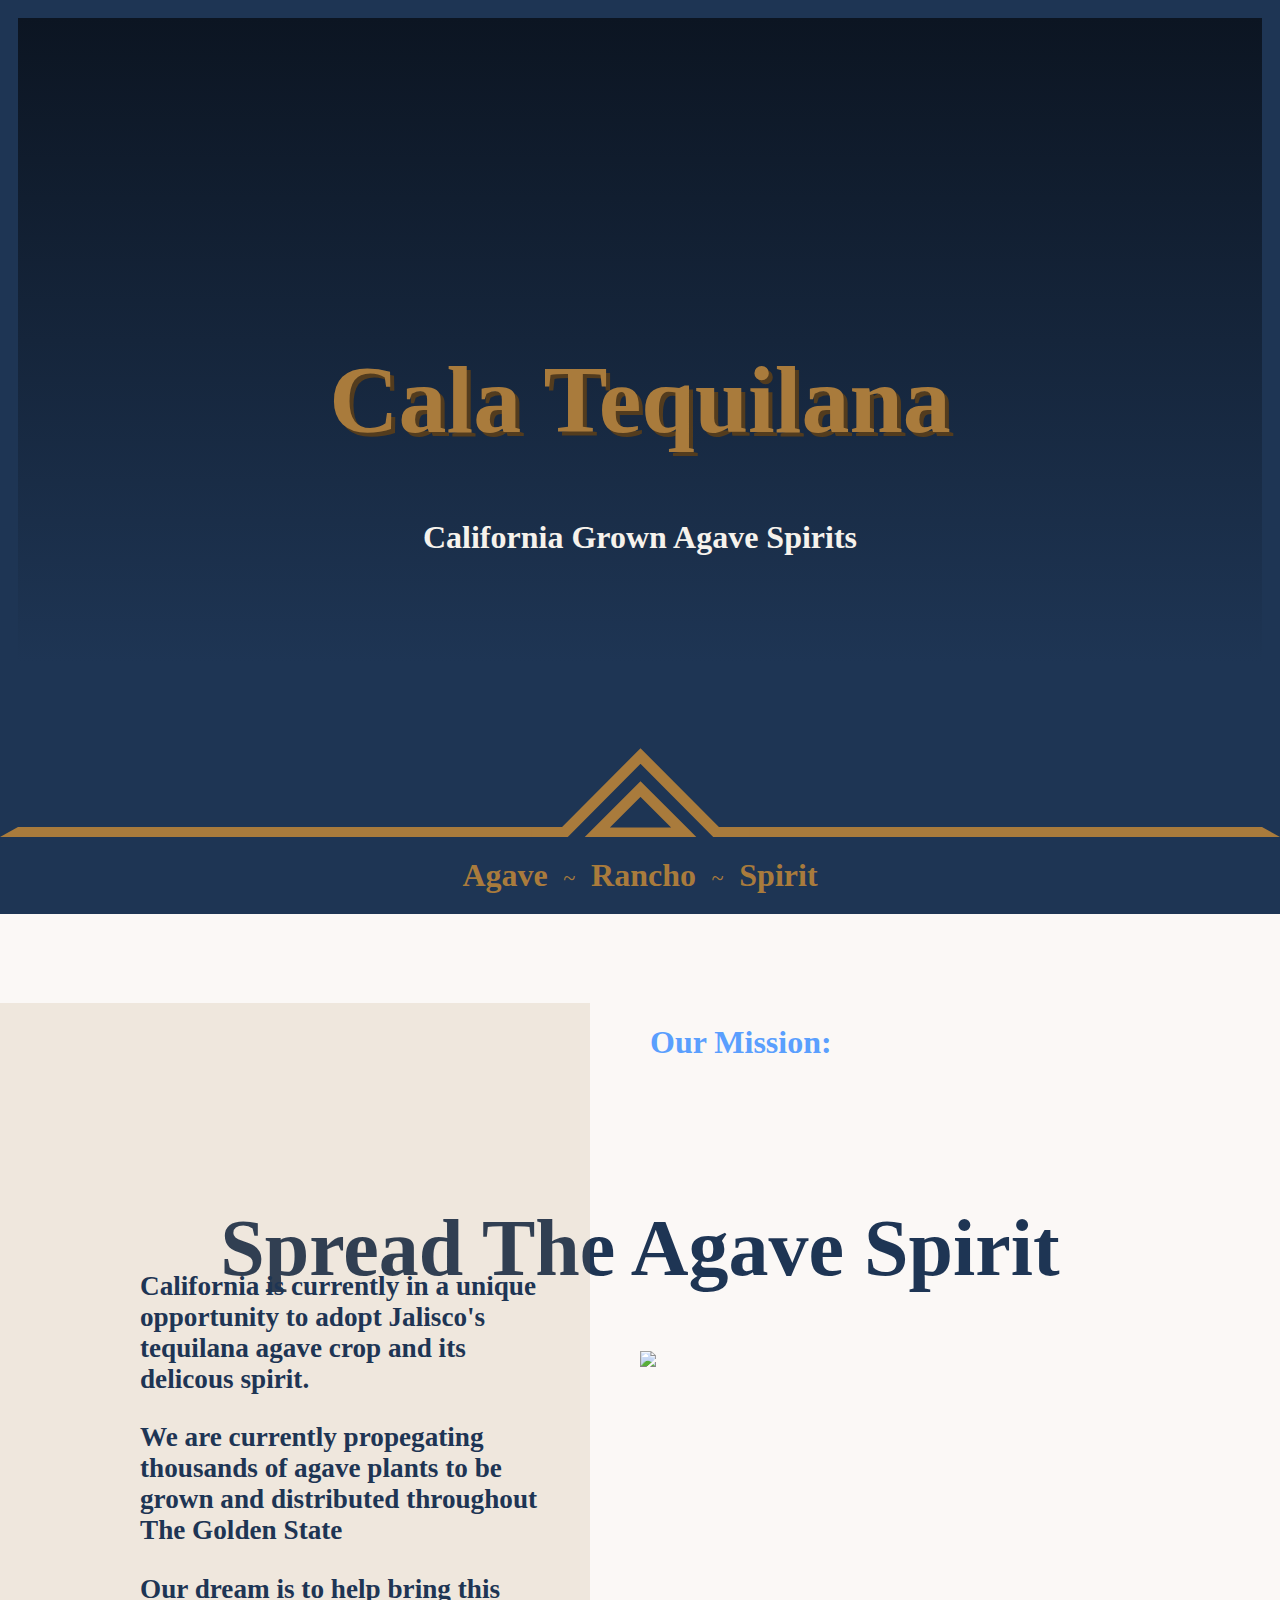
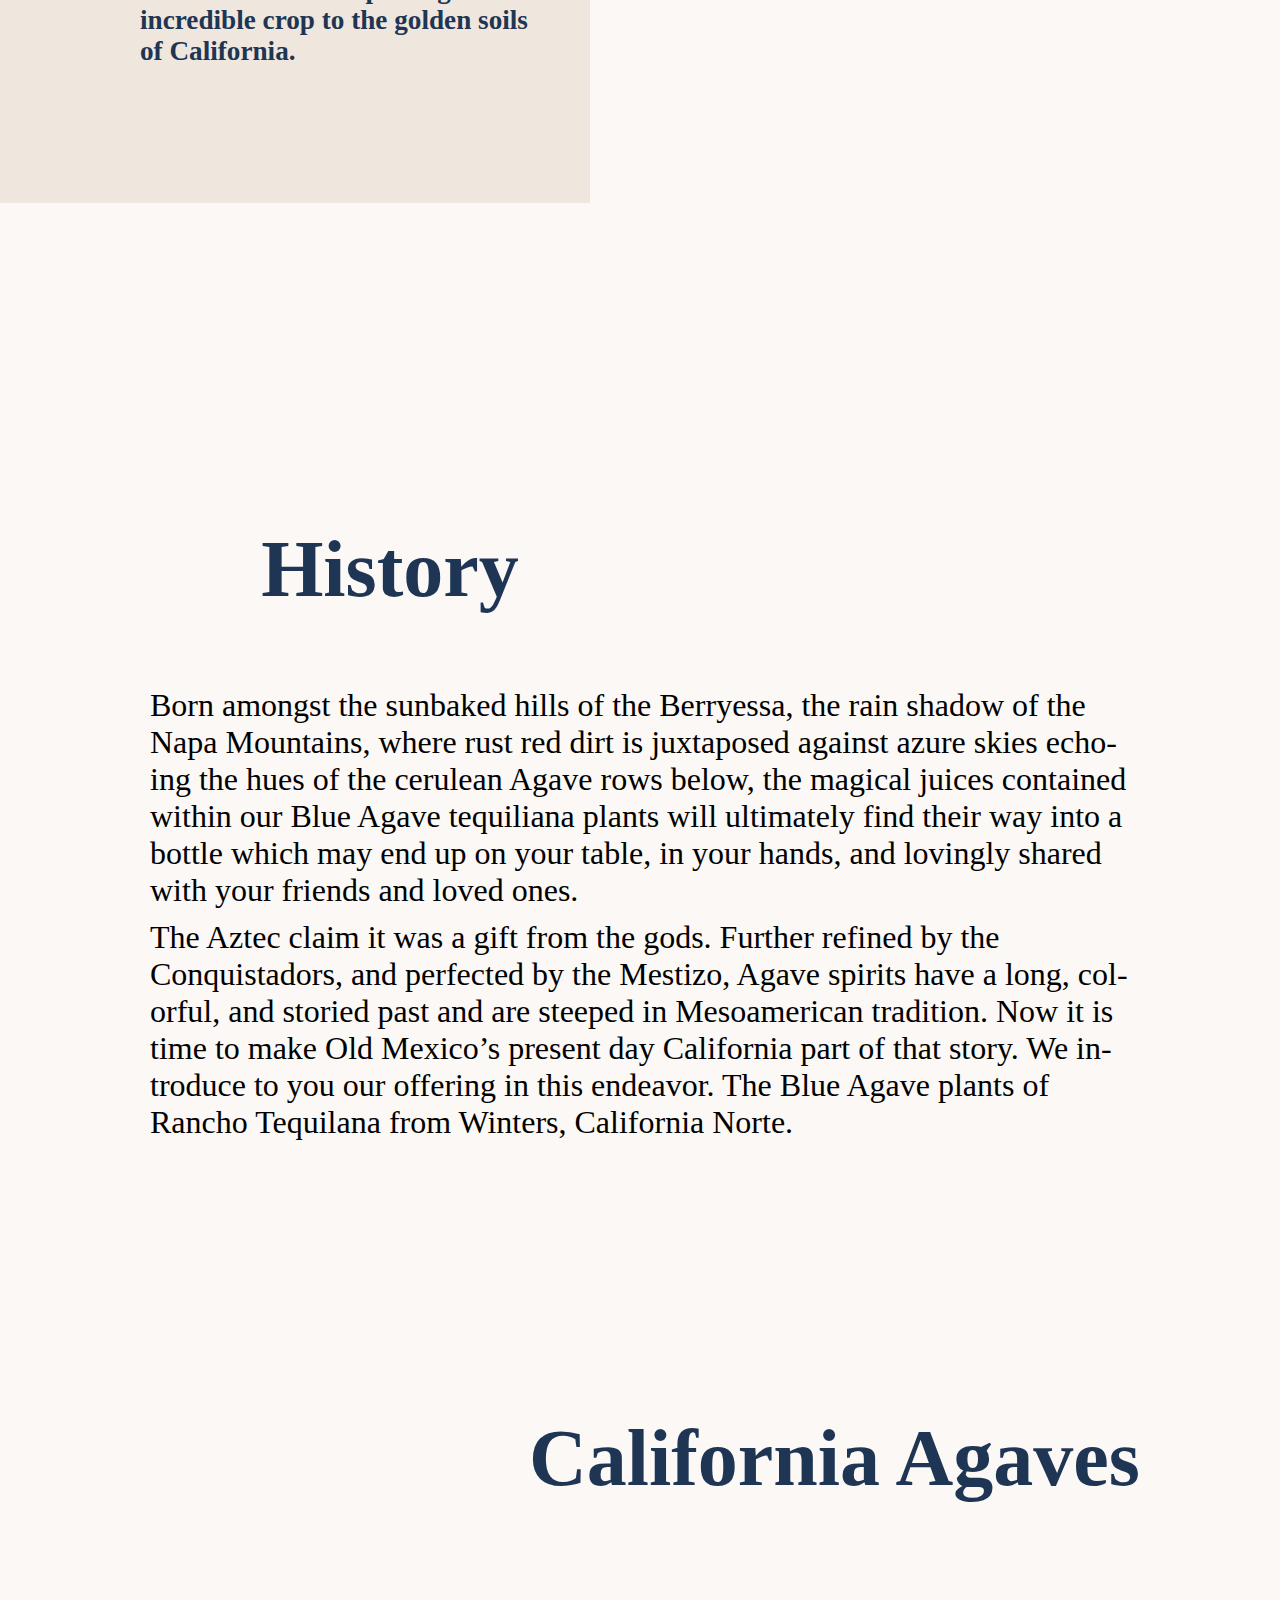
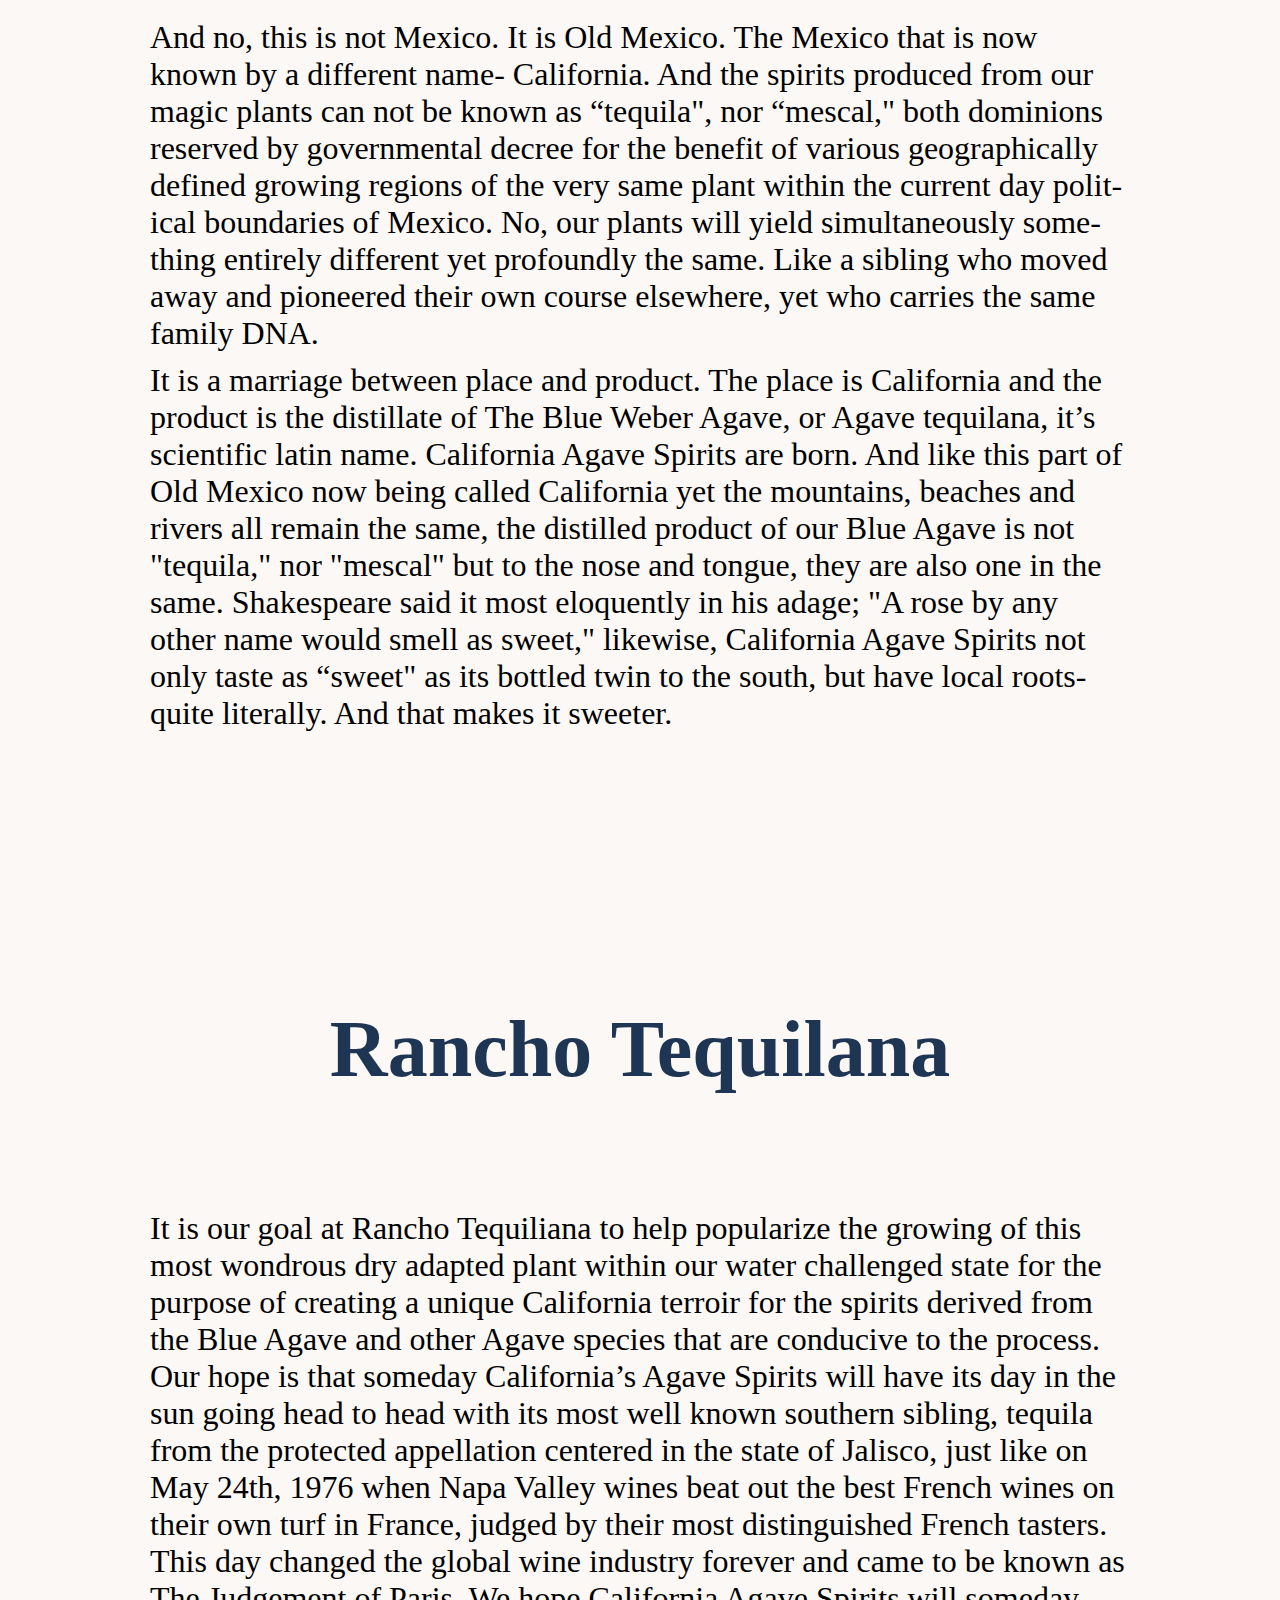
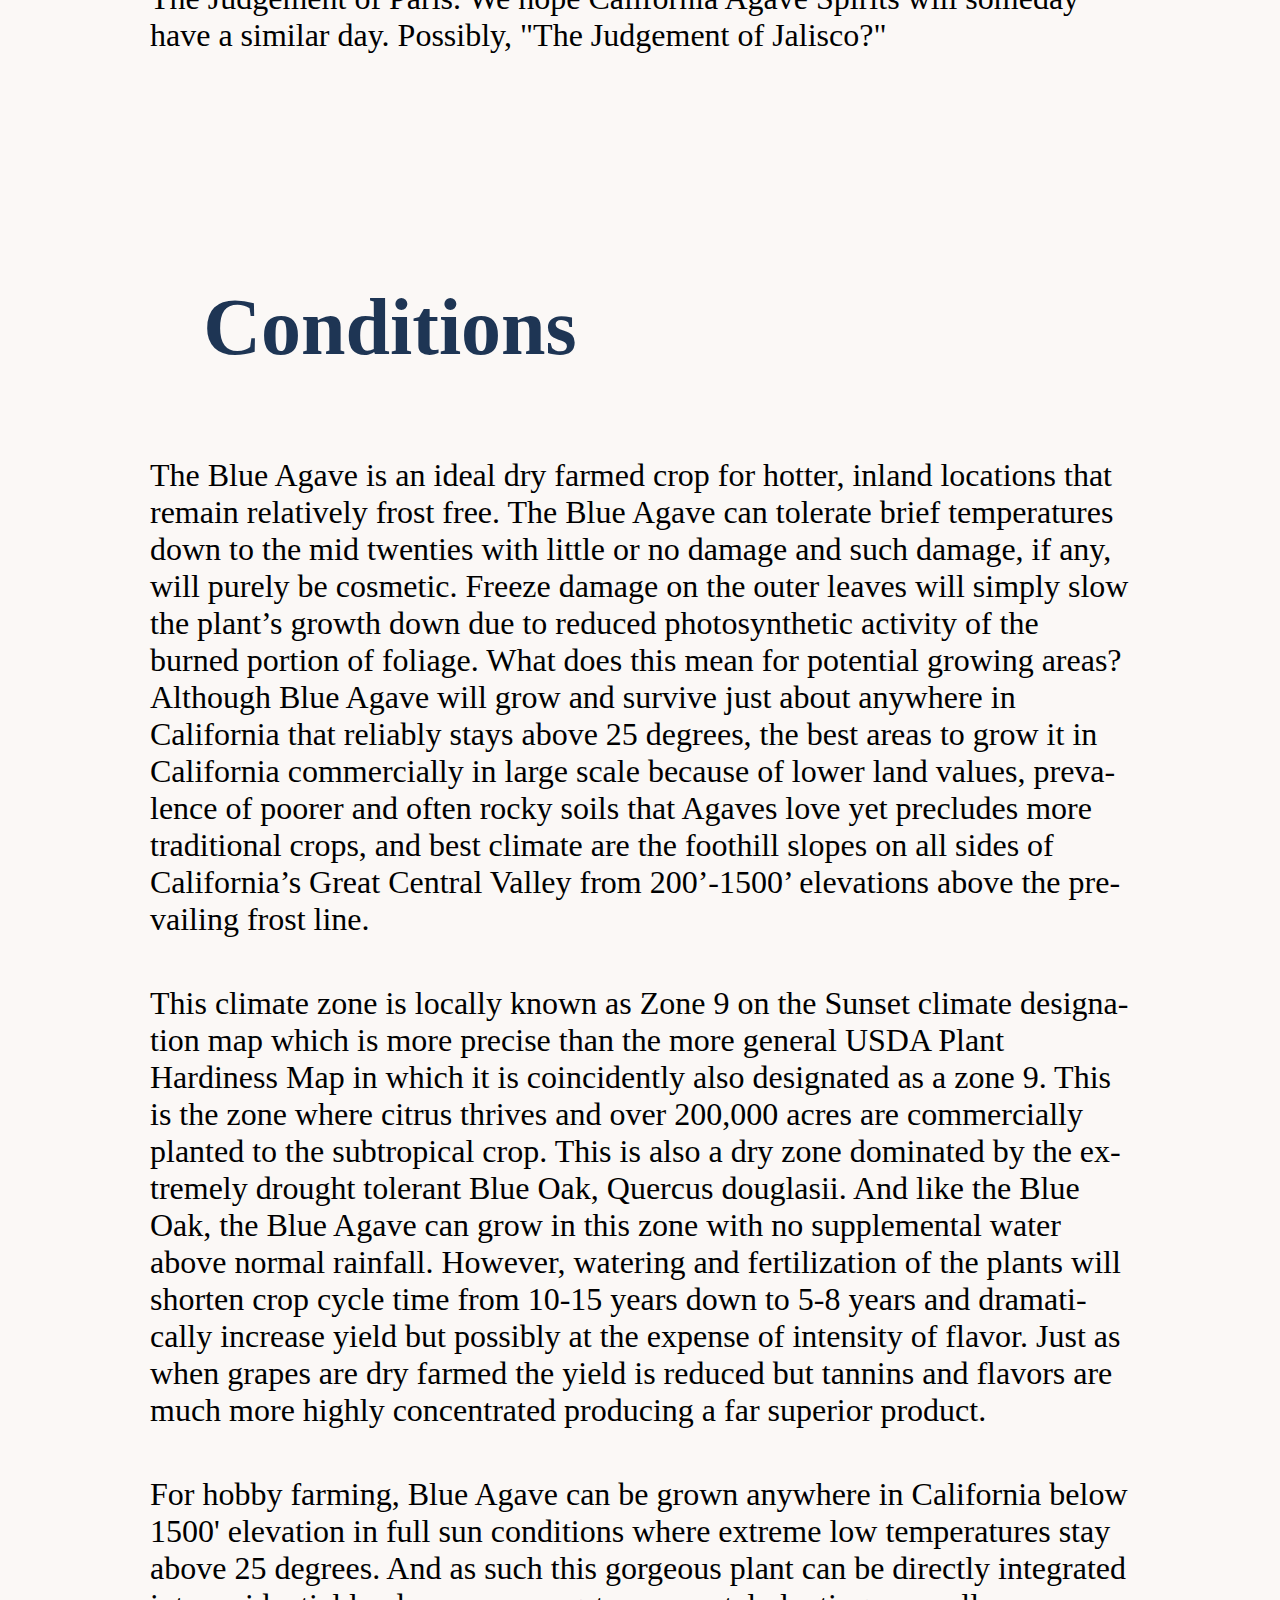
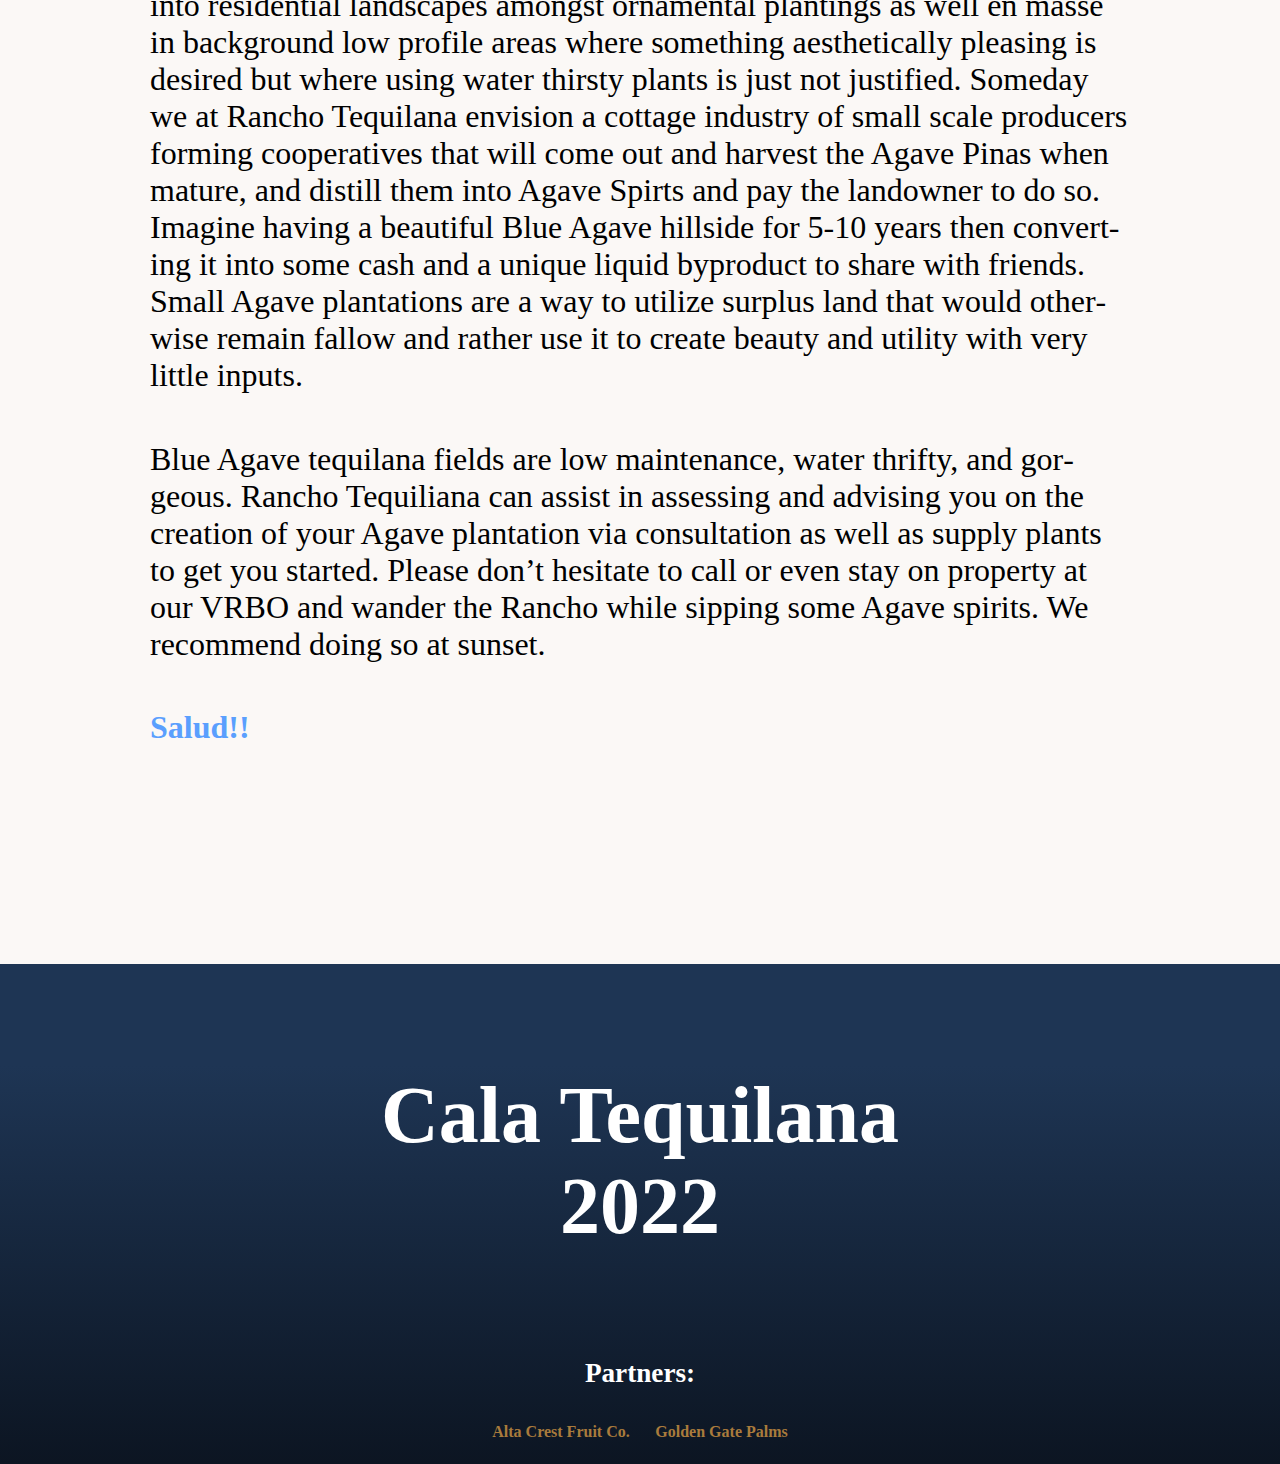
==== commit 82b1f42b: "Add files via upload" ====
--- a/index.html
+++ b/index.html
@@ -37,9 +37,9 @@
 			<div class="border">
 				<div class="navbar">
 					<ul>
-						<li><a href="#">Agave</li></a> ~ 
-						<li><a href="#">Distillation</li></a> ~ 
-						<li><a href="#">Spirits</li></a>
+						<li><a href="#agave">Agave</li></a> ~ 
+						<li><a href="#rancho">Rancho</li></a> ~ 
+						<li><a href="#">Spirit</li></a>
 					</ul>
 				</div>
 			</div>
@@ -58,95 +58,80 @@
 			</div>
 			<div class="child1">
 				<h2 class="pad-right">Our Mission:</h2>
-				<h1>
+				<br><br><br>
+				<h1 class="scrollup">
 					Spread The Agave Spirit
 				</h1>
-				<h3 class="pad-right">
+				<!--<h3 class="pad-right">
 					California's #1 grower of Blue Weber Agave<br>
 					Propegated and grown in the foothills of YOLO county 
-				</h3>			
+				</h3>-->			
 				<img class="align-right" src="https://static.wixstatic.com/media/a9e85c_63b326d650154fc9be6d01b4daab7071~mv2.jpg/v1/fill/w_506,h_314,al_c,q_80,usm_0.66_1.00_0.01/a9e85c_63b326d650154fc9be6d01b4daab7071~mv2.jpg">
-
+				
+				<div class="about">
+					<h3>
+						California is currently in a unique opportunity to adopt Jalisco's tequilana agave crop and its delicous spirit. 
+					</h3>
+					<h3>
+						We are currently propegating thousands of agave plants to be grown and distributed throughout The Golden State
+					</h3>
+					<h3>
+						Our dream is to help bring this incredible crop to the golden soils of California.
+					</h3>
+				</div>
 			</div>
 			<div class="child2">
 				
 				<h1 class="pad-left">History</h1><br><br>
-				<p>	Born amongst the sunbaked hills of the Berryessa, the rain shadow of 
-				the Napa Mountains, where rust red dirt is juxtaposed against azure skies 
-				echoing the hues of the cerulean Agave rows below, the magical juices contained 
-				within our Blue Agave tequiliana plants will ultimately find their way into a bottle 
-				which may end up on your table, in your hands, and lovingly shared with your friends and loved ones. </p><br>
-				<p>	The Aztec claim it was a gift from the gods.  Further refined by the Conquistadors, and perfected by the Mestizo, 
-				Agave spirits have a long,colorful, and storied past and are steeped in Mesoamerican tradition.  Now it is time to
-				make Old Mexico’spresent day California part of that story. We introduce to you our offering in this 
-				endeavor. The Blue Agave plants of Rancho Tequilana from Winters, California Norte.</p><br><br><br><br>
-				<h1 class="align-right">California Agaves</h1><br><br>
+				<p>	
+					Born amongst the sunbaked hills of the Berryessa, the rain shadow of 
+					the Napa Mountains, where rust red dirt is juxtaposed against azure skies 
+					echoing the hues of the cerulean Agave rows below, the magical juices contained 
+					within our Blue Agave tequiliana plants will ultimately find their way into a bottle 
+					which may end up on your table, in your hands, and lovingly shared with your friends and loved ones. 
+				<br>
+				</p><p>
+					The Aztec claim it was a gift from the gods.  Further refined by the Conquistadors, and perfected by the Mestizo, 
+					Agave spirits have a long, colorful, and storied past and are steeped in Mesoamerican tradition.  Now it is time to
+					make Old Mexico’s present day California part of that story. We introduce to you our offering in this 
+					endeavor. The Blue Agave plants of Rancho Tequilana from Winters, California Norte.
+				</p>
+				<br id="agave"><br><br><br><br><br><br><br>
+				<h1 class="align-right">California Agaves</h1>
+				<br><br>
 				<p>
-
- 
-
-And no, this is not Mexico.  It is Old Mexico.  The Mexico that is now known by a different name- California.  And the spirits produced from our magic plants can not be known as “tequila", nor “mescal," both dominions reserved by governmental decree for the benefit
-of various geographically defined growing
-regions of the very same plant within the
-current day political boundaries of Mexico. 
-No, our plants will yield simultaneously
-something entirely different yet profoundly
-the same.  Like a sibling who moved away
-and pioneered their own course elsewhere,
-yet who carries the same family DNA. </p><p><br> It is
-a marriage between place and product.  
-The place is California and the product is the distillate of The Blue Weber Agave, or Agave tequilana, it’s scientific latin name.  
-California Agave Spirits are born.
-And like this part of Old Mexico now being
-called California yet the mountains, beaches
-and rivers all remain the same, the distilled
-product of our Blue Agave is not "tequila,"
-nor "mescal" but to the nose and tongue,
-
-they are also one in the same.  Shakespeare
-
-said it most eloquently in his adage; "A rose
-
-by any other name would smell as sweet,"
-
-likewise, California Agave Spirits not only
-
-taste as “sweet" as its bottled twin to the
-
-south, but have local roots- quite literally.  
-
-And that makes it sweeter.
-
-​
-
-</p><br><br><br><br><h1>Rancho Tequilana</h1><p><br><br>It is our goal at Rancho Tequiliana to help popularize the growing of this most wondrous dry adapted plant within our water challenged state for the purpose of creating a unique California terroir for the spirits
-
-derived from the Blue Agave and
-
-other Agave species that are
-
-conducive to the process. Our
-
-hope is that someday California’s
-
-Agave Spirits will have its day in
-
-the sun going head to head with
-
-its most well known southern
-
-sibling, tequila from the
-
-protected appellation
-
-centered in the state of Jalisco,
-
-just like on May 24th, 1976 when
-
-Napa Valley wines beat out the best French wines on their own turf in France, judged by their most distinguished French tasters. This day changed the global wine industry forever and came to be known as The Judgement of Paris.  We hope California Agave Spirits will someday have a similar day. Possibly, "The Judgement of Jalisco?"
-
-​
-</p><br><br><br><br><h1 class="pad-left">Conditions</h1><p><br><br>
+					And no, this is not Mexico.  It is Old Mexico.  The Mexico that is now known by a different name- California.  
+					And the spirits produced from our magic plants can not be known as “tequila", nor “mescal," both dominions reserved by 
+					governmental decree for the benefit of various geographically defined growing regions of the very same plant within the
+					current day political boundaries of Mexico. No, our plants will yield simultaneously
+					something entirely different yet profoundly the same.  Like a sibling who moved away
+					and pioneered their own course elsewhere, yet who carries the same family DNA. 
+				<br> 
+				</p><p>
+					It is a marriage between place and product.  The place is California and the product is the distillate of The Blue Weber Agave, or Agave tequilana, it’s scientific latin name.  
+					California Agave Spirits are born. And like this part of Old Mexico now being called California yet the mountains, beaches
+					and rivers all remain the same, the distilled product of our Blue Agave is not "tequila," nor "mescal" but to the nose and tongue,
+					they are also one in the same.  Shakespeare said it most eloquently in his adage; "A rose by any other name would smell as sweet,"
+					likewise, California Agave Spirits not only taste as “sweet" as its bottled twin to the south, but have local roots- quite literally.  
+					And that makes it sweeter.
+				</p>
+				<br id="rancho"><br><br><br><br><br><br><br>
+				<h1 class="scrollup">Rancho Tequilana</h1>
+				<br><br>
+				<p>
+					It is our goal at Rancho Tequiliana to help popularize the growing of this most wondrous dry adapted plant within our water challenged 
+					state for the purpose of creating a unique California terroir for the spirits derived from the Blue Agave and
+					other Agave species that are conducive to the process. Our hope is that someday California’s
+					Agave Spirits will have its day in the sun going head to head with its most well known southern
+					sibling, tequila from the protected appellation centered in the state of Jalisco,
+					just like on May 24th, 1976 when Napa Valley wines beat out the best French wines on their own turf in France, judged by their most 
+					distinguished French tasters. This day changed the global wine industry forever and came to be known as The Judgement of Paris.  
+					We hope California Agave Spirits will someday have a similar day. Possibly, "The Judgement of Jalisco?"
+				</p>
+				<br><br><br><br><br><br><br><br>
+				<h1 class="pad-left">Conditions</h1>
+				<p>
+				<br><br>
 The Blue Agave is an ideal dry farmed crop for hotter, inland locations that remain relatively
 
 frost free.  The Blue Agave can tolerate brief temperatures down to the mid twenties with
@@ -251,16 +236,32 @@
 			</div>
 		</div>
 		
-		<div class=footer>
+		<div class="footer">
 			<div class="foot">
 				<div class="foot-wrap">
+					<a href="#"><h1>Cala Tequilana<br>2022</h1></a>
+					<h3>Partners:</h3>
+					<div class="partner">
+						<a class="align-right" href="https://www.altacrestfruitcompany.com/home">Alta Crest Fruit Co.</a>
+					</div>
+					<div class="partner">
+						<a href="https://www.goldengatepalms.com/blue-agave-tequilana">Golden Gate Palms</a>
+					</div>
+				</div>
 			</div>
 			
-			<svg class="foot-tri" width="181" height="91" viewBox="0 0 181 91" fill="none" xmlns="http://www.w3.org/2000/svg" transform="scale(5)">
-				
-				<path d="M134.5 85H167L90.5 8L14 85H46.5M134.5 85L90.5 41L46.5 85M134.5 85H46.5" stroke="#1E3554" fill="#1E3554" stroke-width="11"/>
-			</svg>
 		</div>
 	</div>
+	<script>
+	        window.addEventListener('scroll', function(e){
+            const up = document.querySelector('.scrollup');
+
+            var scrolled = window.pageYOffset;
+            var rate = scrolled * -.13;
+
+            up.style.transform = 'translate3d(0px, '+rate+'px, 0px)';
+        })
+
+    </script>
   </body>
 </html>--- a/style.css
+++ b/style.css
@@ -5,12 +5,11 @@
 html, body {
 	min-height: 100%;
 	color: #000;
+	scroll-behavior: smooth;
 }
 	/* sets the body height of the browser, so that backgrounds and div heights work correctly. Color and background will almost certainly be altered; they are just placeholders */
 	
 body {
-	font-family: helvetica, sans-serif;
-	font-family: baskerville, serif;
 	background-color: rgb(168 127 69 / 5%);
 	font-size: 1.4rem;
 	text-rendering: optimizeLegibility;
@@ -30,7 +29,6 @@
 h1 {
 	text-align: center;
 	color: rgba(30, 53, 84, 1);
-	margin: 10px;
 	font-size: 5rem;
 }
 
@@ -54,7 +52,8 @@
 }
 
 h3 {
-	font-size: 25px;
+	font-size: 1.7rem;
+	color: rgba(30, 53, 84, 1);
 }
 
 ul {
@@ -159,7 +158,7 @@
 }
 
 .nav {
-	top: 0px;
+	top: -1px;
 	z-index: 20;
 	position: sticky;
 	width: 100%;
@@ -178,7 +177,7 @@
 
 .navbar {
 	color: rgba(169, 123, 60, 1);
-	padding: 10px;
+	/*padding: 10px;*/
 	text-align: center;
 	margin: auto;
 	/*background-color: rgba(169, 123, 60, 1);*/
@@ -195,10 +194,10 @@
 
 .home {
 	position: relative;
-	height: 90vh;
+	height: 93vh;
 	top:0px;
 	background: linear-gradient(180deg, #0C1522 0%, #1E3554 79.68%);
-	border: 20px solid rgba(30, 53, 84, 1);
+	border: 2vh solid rgba(30, 53, 84, 1);
 	border-bottom: 10px solid rgb(169 123 60);
 	display: flex;
 	justify-content: center;
@@ -227,14 +226,19 @@
 
 .child1 {
 	width: 100%;
-	height: 800px;
-	background-color: 
+	height: 1100px;
 }
 
 .child1 img {
 	position: relative;
-	margin-top: 60px;
 	right: -50%;
+	display: inline;
+}
+
+.about {
+	position: absolute;
+	top: 230px;
+	width: 40%;
 }
 
 .pad-right {
@@ -262,20 +266,54 @@
     position: absolute;
     display: inline;
     width: 100vw;
-    height: 505px;
-    right: 60%;
+    height: 800px;
+    right: 55%;
     top: -11px;
 }
 
 .foot {
-	border: 20px solid #1E3554;
 	background: linear-gradient(0deg, #0C1522 0%, #1E3554 79.68%);
 	height: 500px;
+	text-align: center;
+}
+
+.foot h1 {
+	margin: 80px;
+	color: #fff;
+}
+
+.foot a {
+	text-decoration: none;
+	color: rgba(169, 123, 60, 1);
+	font-size: 1rem;
+	padding: 10px;
+	font-weight: bold;
+}
+
+.foot h3 {
+	color: #fff;
+	margin-top: 0;
+}
+
+.foot a:hover{
+	color: rgba(83, 60, 30, 1);
 }
 
 
 .child2 {
 	max-width: 1000px;
+}
+
+.foot-wrap {
+	max-width: 1000px;
+	height: 100%;
+	margin: 0 auto;
+}
+
+.partner {
+	width: 50%;
+	text-align: center;
+	display: inline;
 }
 
 @media screen and (max-width: 910px) {
@@ -294,6 +332,9 @@
 	.agave img{position: relative;
     margin-top: 150px;
     left: 50%;
-    transform: translate(-50%, -50%);
+    transform: translate(-50%, -75%);
 	}
+	.about{position: relative; width: 100%; top: -110px; padding:10px;}
+	.rectangle{height:600px;}
+	.child1{height:1200px;}
 }